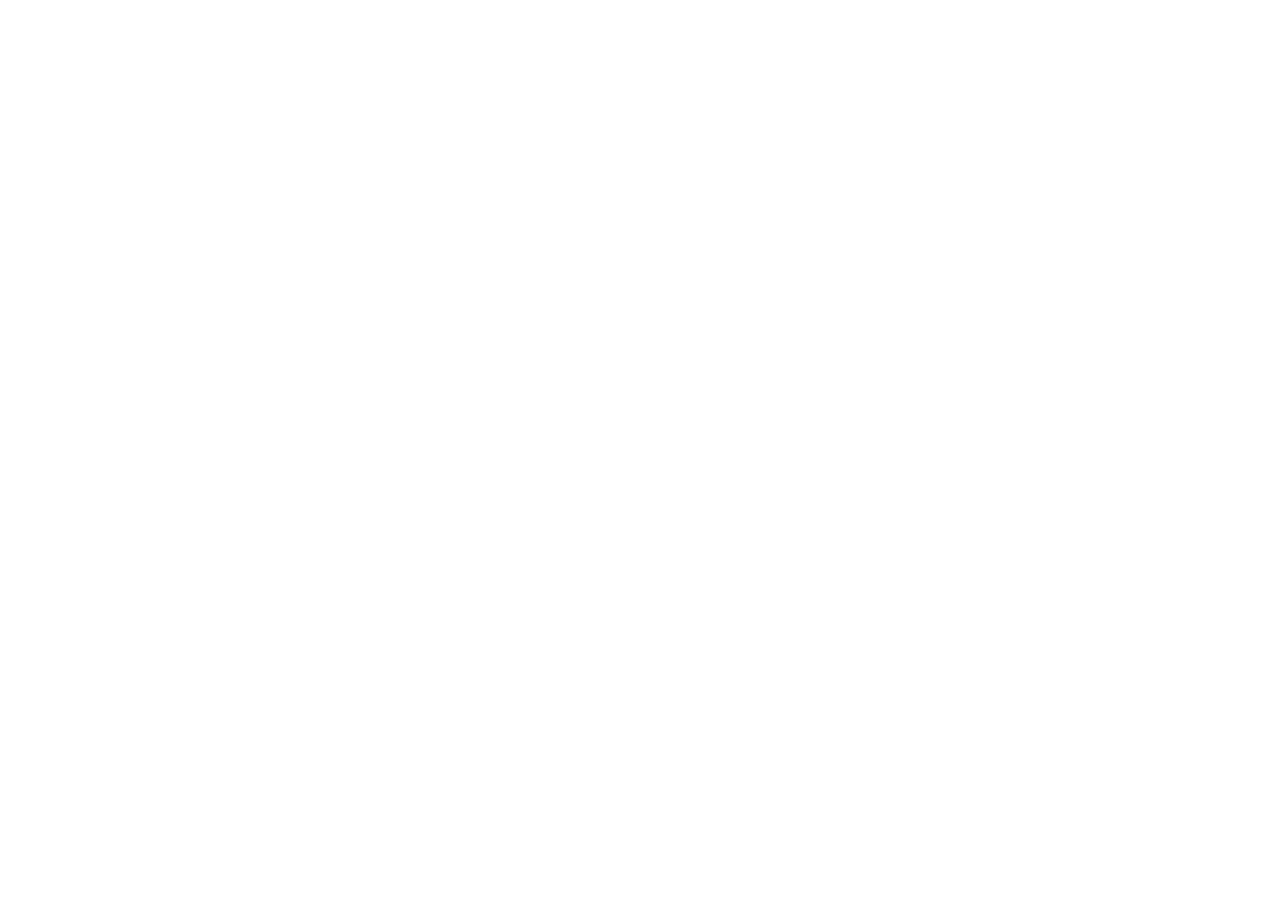
==== app/src/main/assets/extensions/autopilot/src/pages/panel/index.html @ ff3a1002 "update : add allow.md" ====
<!DOCTYPE html>
<html>
    <head>
        <meta charset="UTF-8" />
        <title>Panel</title>
        <script>
            // Shim for chrome APIs to prevent crashes when running as a regular web page
            window.chrome = window.chrome || {};
            window.chrome.runtime = window.chrome.runtime || {
                sendMessage: function(message, callback) {
                    console.log("Mock sendMessage:", message);
                    if (callback) {
                        // Return default responses for common messages
                        if (message.type === 'subscription-check') {
                            callback({ success: true, status: 'active' });
                        } else if (message.type === 'check-can-accept') {
                            callback({ success: true, data: { allowed: true, usage: { date: new Date().toISOString().split('T')[0], count: 0 }, isSubscribed: true } });
                        } else {
                            callback({ success: true });
                        }
                    }
                },
                lastError: null,
                onMessage: {
                    addListener: function() {},
                    removeListener: function() {}
                }
            };
            window.chrome.tabs = window.chrome.tabs || {
                create: function(obj) {
                    console.log("Mock tabs.create:", obj);
                    window.open(obj.url, '_blank');
                },
                query: function(obj, callback) {
                    if (callback) callback([]);
                }
            };
            window.chrome.storage = window.chrome.storage || {
                local: {
                    get: function(keys, callback) {
                        const result = {};
                        if (typeof keys === 'string') result[keys] = localStorage.getItem(keys);
                        else if (Array.isArray(keys)) keys.forEach(k => result[k] = localStorage.getItem(k));
                        if (callback) callback(result);
                    },
                    set: function(items, callback) {
                        for (let k in items) localStorage.setItem(k, items[k]);
                        if (callback) callback();
                    }
                },
                sync: {
                    get: function(keys, callback) {
                        const result = {};
                        if (typeof keys === 'string') result[keys] = localStorage.getItem('sync_' + keys);
                        if (callback) callback(result);
                    },
                    set: function(items, callback) {
                        for (let k in items) localStorage.setItem('sync_' + k, items[k]);
                        if (callback) callback();
                    }
                }
            };
        </script>
      <script type="module" src="../../../assets/index.html.js"></script>
      <link rel="modulepreload" href="../../../assets/subscriptionService.js">
      <link rel="stylesheet" href="../../../assets/index.css">
    </head>

    <body>
        <div id="__root">
            <div style="display: flex; justify-content: center; align-items: center; height: 100vh; font-family: sans-serif; flex-direction: column; color: #333; background: #f5f5f5;">
                <div style="font-size: 24px; font-weight: bold; margin-bottom: 10px;">Loading Autopilot...</div>
                <div style="color: #666;">Connecting to system...</div>
            </div>
        </div>
        <script>
            setTimeout(function() {
                var root = document.getElementById('__root');
                if (root && (root.innerText.indexOf("Loading Autopilot...") !== -1)) {
                    root.innerHTML = '<div style="padding: 20px; color: #721c24; background-color: #f8d7da; border: 1px solid #f5c6cb; border-radius: 5px; font-family: sans-serif; margin: 20px;">' +
                        '<h2 style="margin-top: 0;">Initialization Error</h2>' +
                        '<p>The Autopilot UI failed to start. This usually happens if JavaScript modules are blocked or missing.</p>' +
                        '<p style="font-size: 12px; color: #666;">URL: ' + window.location.href + '</p>' +
                        '<button onclick="window.location.reload()" style="padding: 10px 20px; background: #dc3545; color: white; border: none; border-radius: 4px; cursor: pointer;">Try Reloading</button>' +
                        '</div>';
                }
            }, 6000);
        </script>
    </body>
</html>
---- app/src/main/assets/extensions/autopilot/assets/index.css ----
:root{--toastify-color-light: #fff;--toastify-color-dark: #121212;--toastify-color-info: #3498db;--toastify-color-success: #07bc0c;--toastify-color-warning: #f1c40f;--toastify-color-error: #e74c3c;--toastify-color-transparent: rgba(255, 255, 255, .7);--toastify-icon-color-info: var(--toastify-color-info);--toastify-icon-color-success: var(--toastify-color-success);--toastify-icon-color-warning: var(--toastify-color-warning);--toastify-icon-color-error: var(--toastify-color-error);--toastify-toast-width: 320px;--toastify-toast-offset: 16px;--toastify-toast-top: max(var(--toastify-toast-offset), env(safe-area-inset-top));--toastify-toast-right: max(var(--toastify-toast-offset), env(safe-area-inset-right));--toastify-toast-left: max(var(--toastify-toast-offset), env(safe-area-inset-left));--toastify-toast-bottom: max(var(--toastify-toast-offset), env(safe-area-inset-bottom));--toastify-toast-background: #fff;--toastify-toast-min-height: 64px;--toastify-toast-max-height: 800px;--toastify-toast-bd-radius: 6px;--toastify-font-family: sans-serif;--toastify-z-index: 9999;--toastify-text-color-light: #757575;--toastify-text-color-dark: #fff;--toastify-text-color-info: #fff;--toastify-text-color-success: #fff;--toastify-text-color-warning: #fff;--toastify-text-color-error: #fff;--toastify-spinner-color: #616161;--toastify-spinner-color-empty-area: #e0e0e0;--toastify-color-progress-light: linear-gradient( to right, #4cd964, #5ac8fa, #007aff, #34aadc, #5856d6, #ff2d55 );--toastify-color-progress-dark: #bb86fc;--toastify-color-progress-info: var(--toastify-color-info);--toastify-color-progress-success: var(--toastify-color-success);--toastify-color-progress-warning: var(--toastify-color-warning);--toastify-color-progress-error: var(--toastify-color-error);--toastify-color-progress-bgo: .2}.Toastify__toast-container{z-index:var(--toastify-z-index);-webkit-transform:translate3d(0,0,var(--toastify-z-index));position:fixed;padding:4px;width:var(--toastify-toast-width);box-sizing:border-box;color:#fff}.Toastify__toast-container--top-left{top:var(--toastify-toast-top);left:var(--toastify-toast-left)}.Toastify__toast-container--top-center{top:var(--toastify-toast-top);left:50%;transform:translate(-50%)}.Toastify__toast-container--top-right{top:var(--toastify-toast-top);right:var(--toastify-toast-right)}.Toastify__toast-container--bottom-left{bottom:var(--toastify-toast-bottom);left:var(--toastify-toast-left)}.Toastify__toast-container--bottom-center{bottom:var(--toastify-toast-bottom);left:50%;transform:translate(-50%)}.Toastify__toast-container--bottom-right{bottom:var(--toastify-toast-bottom);right:var(--toastify-toast-right)}@media only screen and (max-width : 480px){.Toastify__toast-container{width:100vw;padding:0;left:env(safe-area-inset-left);margin:0}.Toastify__toast-container--top-left,.Toastify__toast-container--top-center,.Toastify__toast-container--top-right{top:env(safe-area-inset-top);transform:translate(0)}.Toastify__toast-container--bottom-left,.Toastify__toast-container--bottom-center,.Toastify__toast-container--bottom-right{bottom:env(safe-area-inset-bottom);transform:translate(0)}.Toastify__toast-container--rtl{right:env(safe-area-inset-right);left:initial}}.Toastify__toast{--y: 0;position:relative;touch-action:none;min-height:var(--toastify-toast-min-height);box-sizing:border-box;margin-bottom:1rem;padding:8px;border-radius:var(--toastify-toast-bd-radius);box-shadow:0 4px 12px #0000001a;display:flex;justify-content:space-between;max-height:var(--toastify-toast-max-height);font-family:var(--toastify-font-family);cursor:default;direction:ltr;z-index:0;overflow:hidden}.Toastify__toast--stacked{position:absolute;width:100%;transform:translate3d(0,var(--y),0) scale(var(--s));transition:transform .3s}.Toastify__toast--stacked[data-collapsed] .Toastify__toast-body,.Toastify__toast--stacked[data-collapsed] .Toastify__close-button{transition:opacity .1s}.Toastify__toast--stacked[data-collapsed=false]{overflow:visible}.Toastify__toast--stacked[data-collapsed=true]:not(:last-child)>*{opacity:0}.Toastify__toast--stacked:after{content:"";position:absolute;left:0;right:0;height:calc(var(--g) * 1px);bottom:100%}.Toastify__toast--stacked[data-pos=top]{top:0}.Toastify__toast--stacked[data-pos=bot]{bottom:0}.Toastify__toast--stacked[data-pos=bot].Toastify__toast--stacked:before{transform-origin:top}.Toastify__toast--stacked[data-pos=top].Toastify__toast--stacked:before{transform-origin:bottom}.Toastify__toast--stacked:before{content:"";position:absolute;left:0;right:0;bottom:0;height:100%;transform:scaleY(3);z-index:-1}.Toastify__toast--rtl{direction:rtl}.Toastify__toast--close-on-click{cursor:pointer}.Toastify__toast-body{margin:auto 0;flex:1 1 auto;padding:6px;display:flex;align-items:center}.Toastify__toast-body>div:last-child{word-break:break-word;flex:1}.Toastify__toast-icon{margin-inline-end:10px;width:20px;flex-shrink:0;display:flex}.Toastify--animate{animation-fill-mode:both;animation-duration:.5s}.Toastify--animate-icon{animation-fill-mode:both;animation-duration:.3s}@media only screen and (max-width : 480px){.Toastify__toast{margin-bottom:0;border-radius:0}}.Toastify__toast-theme--dark{background:var(--toastify-color-dark);color:var(--toastify-text-color-dark)}.Toastify__toast-theme--light,.Toastify__toast-theme--colored.Toastify__toast--default{background:var(--toastify-color-light);color:var(--toastify-text-color-light)}.Toastify__toast-theme--colored.Toastify__toast--info{color:var(--toastify-text-color-info);background:var(--toastify-color-info)}.Toastify__toast-theme--colored.Toastify__toast--success{color:var(--toastify-text-color-success);background:var(--toastify-color-success)}.Toastify__toast-theme--colored.Toastify__toast--warning{color:var(--toastify-text-color-warning);background:var(--toastify-color-warning)}.Toastify__toast-theme--colored.Toastify__toast--error{color:var(--toastify-text-color-error);background:var(--toastify-color-error)}.Toastify__progress-bar-theme--light{background:var(--toastify-color-progress-light)}.Toastify__progress-bar-theme--dark{background:var(--toastify-color-progress-dark)}.Toastify__progress-bar--info{background:var(--toastify-color-progress-info)}.Toastify__progress-bar--success{background:var(--toastify-color-progress-success)}.Toastify__progress-bar--warning{background:var(--toastify-color-progress-warning)}.Toastify__progress-bar--error{background:var(--toastify-color-progress-error)}.Toastify__progress-bar-theme--colored.Toastify__progress-bar--info,.Toastify__progress-bar-theme--colored.Toastify__progress-bar--success,.Toastify__progress-bar-theme--colored.Toastify__progress-bar--warning,.Toastify__progress-bar-theme--colored.Toastify__progress-bar--error{background:var(--toastify-color-transparent)}.Toastify__close-button{color:#fff;background:transparent;outline:none;border:none;padding:0;cursor:pointer;opacity:.7;transition:.3s ease;align-self:flex-start;z-index:1}.Toastify__close-button--light{color:#000;opacity:.3}.Toastify__close-button>svg{fill:currentColor;height:16px;width:14px}.Toastify__close-button:hover,.Toastify__close-button:focus{opacity:1}@keyframes Toastify__trackProgress{0%{transform:scaleX(1)}to{transform:scaleX(0)}}.Toastify__progress-bar{position:absolute;bottom:0;left:0;width:100%;height:100%;z-index:var(--toastify-z-index);opacity:.7;transform-origin:left;border-bottom-left-radius:var(--toastify-toast-bd-radius)}.Toastify__progress-bar--animated{animation:Toastify__trackProgress linear 1 forwards}.Toastify__progress-bar--controlled{transition:transform .2s}.Toastify__progress-bar--rtl{right:0;left:initial;transform-origin:right;border-bottom-left-radius:initial;border-bottom-right-radius:var(--toastify-toast-bd-radius)}.Toastify__progress-bar--wrp{position:absolute;bottom:0;left:0;width:100%;height:5px;border-bottom-left-radius:var(--toastify-toast-bd-radius)}.Toastify__progress-bar--wrp[data-hidden=true]{opacity:0}.Toastify__progress-bar--bg{opacity:var(--toastify-color-progress-bgo);width:100%;height:100%}.Toastify__spinner{width:20px;height:20px;box-sizing:border-box;border:2px solid;border-radius:100%;border-color:var(--toastify-spinner-color-empty-area);border-right-color:var(--toastify-spinner-color);animation:Toastify__spin .65s linear infinite}@keyframes Toastify__bounceInRight{0%,60%,75%,90%,to{animation-timing-function:cubic-bezier(.215,.61,.355,1)}0%{opacity:0;transform:translate3d(3000px,0,0)}60%{opacity:1;transform:translate3d(-25px,0,0)}75%{transform:translate3d(10px,0,0)}90%{transform:translate3d(-5px,0,0)}to{transform:none}}@keyframes Toastify__bounceOutRight{20%{opacity:1;transform:translate3d(-20px,var(--y),0)}to{opacity:0;transform:translate3d(2000px,var(--y),0)}}@keyframes Toastify__bounceInLeft{0%,60%,75%,90%,to{animation-timing-function:cubic-bezier(.215,.61,.355,1)}0%{opacity:0;transform:translate3d(-3000px,0,0)}60%{opacity:1;transform:translate3d(25px,0,0)}75%{transform:translate3d(-10px,0,0)}90%{transform:translate3d(5px,0,0)}to{transform:none}}@keyframes Toastify__bounceOutLeft{20%{opacity:1;transform:translate3d(20px,var(--y),0)}to{opacity:0;transform:translate3d(-2000px,var(--y),0)}}@keyframes Toastify__bounceInUp{0%,60%,75%,90%,to{animation-timing-function:cubic-bezier(.215,.61,.355,1)}0%{opacity:0;transform:translate3d(0,3000px,0)}60%{opacity:1;transform:translate3d(0,-20px,0)}75%{transform:translate3d(0,10px,0)}90%{transform:translate3d(0,-5px,0)}to{transform:translateZ(0)}}@keyframes Toastify__bounceOutUp{20%{transform:translate3d(0,calc(var(--y) - 10px),0)}40%,45%{opacity:1;transform:translate3d(0,calc(var(--y) + 20px),0)}to{opacity:0;transform:translate3d(0,-2000px,0)}}@keyframes Toastify__bounceInDown{0%,60%,75%,90%,to{animation-timing-function:cubic-bezier(.215,.61,.355,1)}0%{opacity:0;transform:translate3d(0,-3000px,0)}60%{opacity:1;transform:translate3d(0,25px,0)}75%{transform:translate3d(0,-10px,0)}90%{transform:translate3d(0,5px,0)}to{transform:none}}@keyframes Toastify__bounceOutDown{20%{transform:translate3d(0,calc(var(--y) - 10px),0)}40%,45%{opacity:1;transform:translate3d(0,calc(var(--y) + 20px),0)}to{opacity:0;transform:translate3d(0,2000px,0)}}.Toastify__bounce-enter--top-left,.Toastify__bounce-enter--bottom-left{animation-name:Toastify__bounceInLeft}.Toastify__bounce-enter--top-right,.Toastify__bounce-enter--bottom-right{animation-name:Toastify__bounceInRight}.Toastify__bounce-enter--top-center{animation-name:Toastify__bounceInDown}.Toastify__bounce-enter--bottom-center{animation-name:Toastify__bounceInUp}.Toastify__bounce-exit--top-left,.Toastify__bounce-exit--bottom-left{animation-name:Toastify__bounceOutLeft}.Toastify__bounce-exit--top-right,.Toastify__bounce-exit--bottom-right{animation-name:Toastify__bounceOutRight}.Toastify__bounce-exit--top-center{animation-name:Toastify__bounceOutUp}.Toastify__bounce-exit--bottom-center{animation-name:Toastify__bounceOutDown}@keyframes Toastify__zoomIn{0%{opacity:0;transform:scale3d(.3,.3,.3)}50%{opacity:1}}@keyframes Toastify__zoomOut{0%{opacity:1}50%{opacity:0;transform:translate3d(0,var(--y),0) scale3d(.3,.3,.3)}to{opacity:0}}.Toastify__zoom-enter{animation-name:Toastify__zoomIn}.Toastify__zoom-exit{animation-name:Toastify__zoomOut}@keyframes Toastify__flipIn{0%{transform:perspective(400px) rotateX(90deg);animation-timing-function:ease-in;opacity:0}40%{transform:perspective(400px) rotateX(-20deg);animation-timing-function:ease-in}60%{transform:perspective(400px) rotateX(10deg);opacity:1}80%{transform:perspective(400px) rotateX(-5deg)}to{transform:perspective(400px)}}@keyframes Toastify__flipOut{0%{transform:translate3d(0,var(--y),0) perspective(400px)}30%{transform:translate3d(0,var(--y),0) perspective(400px) rotateX(-20deg);opacity:1}to{transform:translate3d(0,var(--y),0) perspective(400px) rotateX(90deg);opacity:0}}.Toastify__flip-enter{animation-name:Toastify__flipIn}.Toastify__flip-exit{animation-name:Toastify__flipOut}@keyframes Toastify__slideInRight{0%{transform:translate3d(110%,0,0);visibility:visible}to{transform:translate3d(0,var(--y),0)}}@keyframes Toastify__slideInLeft{0%{transform:translate3d(-110%,0,0);visibility:visible}to{transform:translate3d(0,var(--y),0)}}@keyframes Toastify__slideInUp{0%{transform:translate3d(0,110%,0);visibility:visible}to{transform:translate3d(0,var(--y),0)}}@keyframes Toastify__slideInDown{0%{transform:translate3d(0,-110%,0);visibility:visible}to{transform:translate3d(0,var(--y),0)}}@keyframes Toastify__slideOutRight{0%{transform:translate3d(0,var(--y),0)}to{visibility:hidden;transform:translate3d(110%,var(--y),0)}}@keyframes Toastify__slideOutLeft{0%{transform:translate3d(0,var(--y),0)}to{visibility:hidden;transform:translate3d(-110%,var(--y),0)}}@keyframes Toastify__slideOutDown{0%{transform:translate3d(0,var(--y),0)}to{visibility:hidden;transform:translate3d(0,500px,0)}}@keyframes Toastify__slideOutUp{0%{transform:translate3d(0,var(--y),0)}to{visibility:hidden;transform:translate3d(0,-500px,0)}}.Toastify__slide-enter--top-left,.Toastify__slide-enter--bottom-left{animation-name:Toastify__slideInLeft}.Toastify__slide-enter--top-right,.Toastify__slide-enter--bottom-right{animation-name:Toastify__slideInRight}.Toastify__slide-enter--top-center{animation-name:Toastify__slideInDown}.Toastify__slide-enter--bottom-center{animation-name:Toastify__slideInUp}.Toastify__slide-exit--top-left,.Toastify__slide-exit--bottom-left{animation-name:Toastify__slideOutLeft;animation-timing-function:ease-in;animation-duration:.3s}.Toastify__slide-exit--top-right,.Toastify__slide-exit--bottom-right{animation-name:Toastify__slideOutRight;animation-timing-function:ease-in;animation-duration:.3s}.Toastify__slide-exit--top-center{animation-name:Toastify__slideOutUp;animation-timing-function:ease-in;animation-duration:.3s}.Toastify__slide-exit--bottom-center{animation-name:Toastify__slideOutDown;animation-timing-function:ease-in;animation-duration:.3s}@keyframes Toastify__spin{0%{transform:rotate(0)}to{transform:rotate(360deg)}}body{width:100%;margin:0}@keyframes border-glow{0%,to{border-color:#3b82f680;box-shadow:0 0 8px #3b82f666,0 0 0 1px #3b82f64d}50%{border-color:#3b82f6;box-shadow:0 0 20px #3b82f6cc,0 0 0 2px #3b82f699}}.stats-card-animated{animation:border-glow 2s ease-in-out infinite;border:2px solid rgba(59,130,246,.5)!important}*,:before,:after{box-sizing:border-box;border-width:0;border-style:solid;border-color:#e5e7eb}:before,:after{--tw-content: ""}html,:host{line-height:1.5;-webkit-text-size-adjust:100%;-moz-tab-size:4;-o-tab-size:4;tab-size:4;font-family:ui-sans-serif,system-ui,sans-serif,"Apple Color Emoji","Segoe UI Emoji",Segoe UI Symbol,"Noto Color Emoji";font-feature-settings:normal;font-variation-settings:normal;-webkit-tap-highlight-color:transparent}body{margin:0;line-height:inherit}hr{height:0;color:inherit;border-top-width:1px}abbr:where([title]){-webkit-text-decoration:underline dotted;text-decoration:underline dotted}h1,h2,h3,h4,h5,h6{font-size:inherit;font-weight:inherit}a{color:inherit;text-decoration:inherit}b,strong{font-weight:bolder}code,kbd,samp,pre{font-family:ui-monospace,SFMono-Regular,Menlo,Monaco,Consolas,Liberation Mono,Courier New,monospace;font-feature-settings:normal;font-variation-settings:normal;font-size:1em}small{font-size:80%}sub,sup{font-size:75%;line-height:0;position:relative;vertical-align:baseline}sub{bottom:-.25em}sup{top:-.5em}table{text-indent:0;border-color:inherit;border-collapse:collapse}button,input,optgroup,select,textarea{font-family:inherit;font-feature-settings:inherit;font-variation-settings:inherit;font-size:100%;font-weight:inherit;line-height:inherit;color:inherit;margin:0;padding:0}button,select{text-transform:none}button,[type=button],[type=reset],[type=submit]{-webkit-appearance:button;background-color:transparent;background-image:none}:-moz-focusring{outline:auto}:-moz-ui-invalid{box-shadow:none}progress{vertical-align:baseline}::-webkit-inner-spin-button,::-webkit-outer-spin-button{height:auto}[type=search]{-webkit-appearance:textfield;outline-offset:-2px}::-webkit-search-decoration{-webkit-appearance:none}::-webkit-file-upload-button{-webkit-appearance:button;font:inherit}summary{display:list-item}blockquote,dl,dd,h1,h2,h3,h4,h5,h6,hr,figure,p,pre{margin:0}fieldset{margin:0;padding:0}legend{padding:0}ol,ul,menu{list-style:none;margin:0;padding:0}dialog{padding:0}textarea{resize:vertical}input::-moz-placeholder,textarea::-moz-placeholder{opacity:1;color:#9ca3af}input::placeholder,textarea::placeholder{opacity:1;color:#9ca3af}button,[role=button]{cursor:pointer}:disabled{cursor:default}img,svg,video,canvas,audio,iframe,embed,object{display:block;vertical-align:middle}img,video{max-width:100%;height:auto}[hidden]{display:none}:root,[data-theme]{color:hsl(var(--heroui-foreground));background-color:hsl(var(--heroui-background))}*,:before,:after{--tw-border-spacing-x: 0;--tw-border-spacing-y: 0;--tw-translate-x: 0;--tw-translate-y: 0;--tw-rotate: 0;--tw-skew-x: 0;--tw-skew-y: 0;--tw-scale-x: 1;--tw-scale-y: 1;--tw-pan-x: ;--tw-pan-y: ;--tw-pinch-zoom: ;--tw-scroll-snap-strictness: proximity;--tw-gradient-from-position: ;--tw-gradient-via-position: ;--tw-gradient-to-position: ;--tw-ordinal: ;--tw-slashed-zero: ;--tw-numeric-figure: ;--tw-numeric-spacing: ;--tw-numeric-fraction: ;--tw-ring-inset: ;--tw-ring-offset-width: 0px;--tw-ring-offset-color: #fff;--tw-ring-color: rgb(59 130 246 / .5);--tw-ring-offset-shadow: 0 0 #0000;--tw-ring-shadow: 0 0 #0000;--tw-shadow: 0 0 #0000;--tw-shadow-colored: 0 0 #0000;--tw-blur: ;--tw-brightness: ;--tw-contrast: ;--tw-grayscale: ;--tw-hue-rotate: ;--tw-invert: ;--tw-saturate: ;--tw-sepia: ;--tw-drop-shadow: ;--tw-backdrop-blur: ;--tw-backdrop-brightness: ;--tw-backdrop-contrast: ;--tw-backdrop-grayscale: ;--tw-backdrop-hue-rotate: ;--tw-backdrop-invert: ;--tw-backdrop-opacity: ;--tw-backdrop-saturate: ;--tw-backdrop-sepia: }::backdrop{--tw-border-spacing-x: 0;--tw-border-spacing-y: 0;--tw-translate-x: 0;--tw-translate-y: 0;--tw-rotate: 0;--tw-skew-x: 0;--tw-skew-y: 0;--tw-scale-x: 1;--tw-scale-y: 1;--tw-pan-x: ;--tw-pan-y: ;--tw-pinch-zoom: ;--tw-scroll-snap-strictness: proximity;--tw-gradient-from-position: ;--tw-gradient-via-position: ;--tw-gradient-to-position: ;--tw-ordinal: ;--tw-slashed-zero: ;--tw-numeric-figure: ;--tw-numeric-spacing: ;--tw-numeric-fraction: ;--tw-ring-inset: ;--tw-ring-offset-width: 0px;--tw-ring-offset-color: #fff;--tw-ring-color: rgb(59 130 246 / .5);--tw-ring-offset-shadow: 0 0 #0000;--tw-ring-shadow: 0 0 #0000;--tw-shadow: 0 0 #0000;--tw-shadow-colored: 0 0 #0000;--tw-blur: ;--tw-brightness: ;--tw-contrast: ;--tw-grayscale: ;--tw-hue-rotate: ;--tw-invert: ;--tw-saturate: ;--tw-sepia: ;--tw-drop-shadow: ;--tw-backdrop-blur: ;--tw-backdrop-brightness: ;--tw-backdrop-contrast: ;--tw-backdrop-grayscale: ;--tw-backdrop-hue-rotate: ;--tw-backdrop-invert: ;--tw-backdrop-opacity: ;--tw-backdrop-saturate: ;--tw-backdrop-sepia: }.container{width:100%}@media (min-width: 640px){.container{max-width:640px}}@media (min-width: 768px){.container{max-width:768px}}@media (min-width: 1024px){.container{max-width:1024px}}@media (min-width: 1280px){.container{max-width:1280px}}@media (min-width: 1536px){.container{max-width:1536px}}.sr-only{position:absolute;width:1px;height:1px;padding:0;margin:-1px;overflow:hidden;clip:rect(0,0,0,0);white-space:nowrap;border-width:0}.pointer-events-none{pointer-events:none}.pointer-events-auto{pointer-events:auto}.visible{visibility:visible}.invisible{visibility:hidden}.static{position:static}.fixed{position:fixed}.absolute{position:absolute}.relative{position:relative}.sticky{position:sticky}.inset-0{top:0;right:0;bottom:0;left:0}.inset-x-0{left:0;right:0}.inset-y-0{top:0;bottom:0}.bottom-0{bottom:0}.bottom-\[10\%\]{bottom:10%}.bottom-\[5\%\]{bottom:5%}.end-1{inset-inline-end:.25rem}.end-1\.5{inset-inline-end:.375rem}.end-3{inset-inline-end:.75rem}.end-auto{inset-inline-end:auto}.left-0{left:0}.left-1\/2{left:50%}.left-\[10\%\]{left:10%}.left-\[5\%\]{left:5%}.right-0{right:0}.right-2{right:.5rem}.right-\[10\%\]{right:10%}.right-\[5\%\]{right:5%}.start-0{inset-inline-start:0px}.start-1{inset-inline-start:.25rem}.start-1\.5{inset-inline-start:.375rem}.start-2{inset-inline-start:.5rem}.start-3{inset-inline-start:.75rem}.start-\[calc\(var\(--cursor-hit-x\)\*-1\)\]{inset-inline-start:calc(var(--cursor-hit-x) * -1)}.start-auto{inset-inline-start:auto}.top-0{top:0}.top-1{top:.25rem}.top-1\/2{top:50%}.top-2{top:.5rem}.top-\[10\%\]{top:10%}.top-\[5\%\]{top:5%}.top-\[calc\(100\%_\+_2px\)\]{top:calc(100% + 2px)}.top-\[var\(--navbar-height\)\]{top:var(--navbar-height)}.-z-30{z-index:-30}.z-0{z-index:0}.z-10{z-index:10}.z-20{z-index:20}.z-30{z-index:30}.z-40{z-index:40}.z-50{z-index:50}.z-\[1\]{z-index:1}.order-1{order:1}.order-2{order:2}.order-3{order:3}.col-span-1{grid-column:span 1 / span 1}.-m-2{margin:-.5rem}.-m-2\.5{margin:-.625rem}.m-0{margin:0}.-mx-1{margin-left:-.25rem;margin-right:-.25rem}.-mx-2{margin-left:-.5rem;margin-right:-.5rem}.mx-0{margin-left:0;margin-right:0}.mx-1{margin-left:.25rem;margin-right:.25rem}.mx-\[calc\(\(theme\(spacing\.5\)-theme\(spacing\.1\)\)\/2\)\]{margin-left:.5rem;margin-right:.5rem}.mx-\[calc\(\(theme\(spacing\.6\)-theme\(spacing\.3\)\)\/2\)\]{margin-left:.375rem;margin-right:.375rem}.mx-\[calc\(\(theme\(spacing\.7\)-theme\(spacing\.5\)\)\/2\)\]{margin-left:.25rem;margin-right:.25rem}.my-0{margin-top:0;margin-bottom:0}.my-1{margin-top:.25rem;margin-bottom:.25rem}.my-16{margin-top:4rem;margin-bottom:4rem}.my-\[calc\(\(theme\(spacing\.5\)-theme\(spacing\.1\)\)\/2\)\]{margin-top:.5rem;margin-bottom:.5rem}.my-\[calc\(\(theme\(spacing\.6\)-theme\(spacing\.3\)\)\/2\)\]{margin-top:.375rem;margin-bottom:.375rem}.my-\[calc\(\(theme\(spacing\.7\)-theme\(spacing\.5\)\)\/2\)\]{margin-top:.25rem;margin-bottom:.25rem}.my-auto{margin-top:auto;margin-bottom:auto}.-mr-2{margin-right:-.5rem}.-ms-2{margin-inline-start:-.5rem}.mb-1{margin-bottom:.25rem}.mb-1\.5{margin-bottom:.375rem}.mb-2{margin-bottom:.5rem}.mb-3{margin-bottom:.75rem}.mb-5{margin-bottom:1.25rem}.mb-px{margin-bottom:1px}.me-2{margin-inline-end:.5rem}.ml-1{margin-left:.25rem}.ms-2{margin-inline-start:.5rem}.mt-0{margin-top:0}.mt-0\.5{margin-top:.125rem}.mt-1{margin-top:.25rem}.mt-2{margin-top:.5rem}.box-border{box-sizing:border-box}.box-content{box-sizing:content-box}.line-clamp-1{overflow:hidden;display:-webkit-box;-webkit-box-orient:vertical;-webkit-line-clamp:1}.block{display:block}.inline-block{display:inline-block}.flex{display:flex}.inline-flex{display:inline-flex}.table{display:table}.grid{display:grid}.inline-grid{display:inline-grid}.hidden{display:none}.\!h-auto{height:auto!important}.h-1{height:.25rem}.h-1\.5{height:.375rem}.h-10{height:2.5rem}.h-12{height:3rem}.h-14{height:3.5rem}.h-16{height:4rem}.h-2{height:.5rem}.h-2\.5{height:.625rem}.h-3{height:.75rem}.h-3\.5{height:.875rem}.h-4{height:1rem}.h-40{height:10rem}.h-5{height:1.25rem}.h-6{height:1.5rem}.h-7{height:1.75rem}.h-8{height:2rem}.h-9{height:2.25rem}.h-\[--visual-viewport-height\]{height:var(--visual-viewport-height)}.h-\[100dvh\]{height:100dvh}.h-\[2px\]{height:2px}.h-\[50\%\]{height:50%}.h-\[calc\(100dvh_-_var\(--navbar-height\)\)\]{height:calc(100dvh - var(--navbar-height))}.h-\[var\(--navbar-height\)\]{height:var(--navbar-height)}.h-\[var\(--picker-height\)\]{height:var(--picker-height)}.h-auto{height:auto}.h-divider{height:var(--heroui-divider-weight)}.h-fit{height:-moz-fit-content;height:fit-content}.h-full{height:100%}.h-px{height:1px}.h-screen{height:100vh}.max-h-\[20rem\]{max-height:20rem}.max-h-\[24rem\]{max-height:24rem}.max-h-\[28rem\]{max-height:28rem}.max-h-\[32rem\]{max-height:32rem}.max-h-\[36rem\]{max-height:36rem}.max-h-\[42rem\]{max-height:42rem}.max-h-\[48rem\]{max-height:48rem}.max-h-\[56rem\]{max-height:56rem}.max-h-\[64rem\]{max-height:64rem}.max-h-\[calc\(100\%_-_8rem\)\]{max-height:calc(100% - 8rem)}.max-h-\[none\]{max-height:none}.max-h-full{max-height:100%}.min-h-10{min-height:2.5rem}.min-h-12{min-height:3rem}.min-h-14{min-height:3.5rem}.min-h-16{min-height:4rem}.min-h-3{min-height:.75rem}.min-h-3\.5{min-height:.875rem}.min-h-4{min-height:1rem}.min-h-5{min-height:1.25rem}.min-h-6{min-height:1.5rem}.min-h-7{min-height:1.75rem}.min-h-8{min-height:2rem}.min-h-\[100dvh\]{min-height:100dvh}.min-h-\[32px\]{min-height:32px}.w-1{width:.25rem}.w-1\.5{width:.375rem}.w-10{width:2.5rem}.w-12{width:3rem}.w-14{width:3.5rem}.w-2{width:.5rem}.w-2\.5{width:.625rem}.w-3{width:.75rem}.w-3\.5{width:.875rem}.w-4{width:1rem}.w-5{width:1.25rem}.w-6{width:1.5rem}.w-7{width:1.75rem}.w-8{width:2rem}.w-9{width:2.25rem}.w-\[80\%\]{width:80%}.w-\[calc\(100\%\+var\(--cursor-hit-x\)\*2\)\]{width:calc(100% + var(--cursor-hit-x) * 2)}.w-\[calc\(100\%_-_16px\)\]{width:calc(100% - 16px)}.w-\[calc\(100\%_-_theme\(spacing\.6\)\)\]{width:calc(100% - 1.5rem)}.w-\[calc\(var\(--visible-months\)_\*_var\(--calendar-width\)\)\]{width:calc(var(--visible-months) * var(--calendar-width))}.w-auto{width:auto}.w-divider{width:var(--heroui-divider-weight)}.w-fit{width:-moz-fit-content;width:fit-content}.w-full{width:100%}.w-max{width:-moz-max-content;width:max-content}.w-px{width:1px}.w-screen{width:100vw}.min-w-0{min-width:0px}.min-w-10{min-width:2.5rem}.min-w-12{min-width:3rem}.min-w-16{min-width:4rem}.min-w-20{min-width:5rem}.min-w-24{min-width:6rem}.min-w-3{min-width:.75rem}.min-w-3\.5{min-width:.875rem}.min-w-4{min-width:1rem}.min-w-40{min-width:10rem}.min-w-5{min-width:1.25rem}.min-w-6{min-width:1.5rem}.min-w-7{min-width:1.75rem}.min-w-8{min-width:2rem}.min-w-9{min-width:2.25rem}.min-w-\[200px\]{min-width:200px}.min-w-full{min-width:100%}.min-w-max{min-width:-moz-max-content;min-width:max-content}.min-w-min{min-width:-moz-min-content;min-width:min-content}.max-w-2xl{max-width:42rem}.max-w-3xl{max-width:48rem}.max-w-4xl{max-width:56rem}.max-w-5xl{max-width:64rem}.max-w-\[1024px\]{max-width:1024px}.max-w-\[1280px\]{max-width:1280px}.max-w-\[1536px\]{max-width:1536px}.max-w-\[270px\]{max-width:270px}.max-w-\[640px\]{max-width:640px}.max-w-\[768px\]{max-width:768px}.max-w-\[none\]{max-width:none}.max-w-fit{max-width:-moz-fit-content;max-width:fit-content}.max-w-full{max-width:100%}.max-w-lg{max-width:32rem}.max-w-md{max-width:28rem}.max-w-sm{max-width:24rem}.max-w-xl{max-width:36rem}.max-w-xs{max-width:20rem}.flex-1{flex:1 1 0%}.flex-auto{flex:1 1 auto}.flex-initial{flex:0 1 auto}.flex-none{flex:none}.flex-shrink-0,.shrink-0{flex-shrink:0}.flex-grow{flex-grow:1}.basis-0{flex-basis:0px}.table-auto{table-layout:auto}.table-fixed{table-layout:fixed}.border-collapse{border-collapse:collapse}.origin-center{transform-origin:center}.origin-left{transform-origin:left}.origin-right{transform-origin:right}.origin-top{transform-origin:top}.origin-top-left{transform-origin:top left}.-translate-x-1\/2{--tw-translate-x: -50%;transform:translate(var(--tw-translate-x),var(--tw-translate-y)) rotate(var(--tw-rotate)) skew(var(--tw-skew-x)) skewY(var(--tw-skew-y)) scaleX(var(--tw-scale-x)) scaleY(var(--tw-scale-y))}.-translate-y-1{--tw-translate-y: -.25rem;transform:translate(var(--tw-translate-x),var(--tw-translate-y)) rotate(var(--tw-rotate)) skew(var(--tw-skew-x)) skewY(var(--tw-skew-y)) scaleX(var(--tw-scale-x)) scaleY(var(--tw-scale-y))}.-translate-y-1\/2{--tw-translate-y: -50%;transform:translate(var(--tw-translate-x),var(--tw-translate-y)) rotate(var(--tw-rotate)) skew(var(--tw-skew-x)) skewY(var(--tw-skew-y)) scaleX(var(--tw-scale-x)) scaleY(var(--tw-scale-y))}.translate-x-1{--tw-translate-x: .25rem;transform:translate(var(--tw-translate-x),var(--tw-translate-y)) rotate(var(--tw-rotate)) skew(var(--tw-skew-x)) skewY(var(--tw-skew-y)) scaleX(var(--tw-scale-x)) scaleY(var(--tw-scale-y))}.translate-x-1\/2{--tw-translate-x: 50%;transform:translate(var(--tw-translate-x),var(--tw-translate-y)) rotate(var(--tw-rotate)) skew(var(--tw-skew-x)) skewY(var(--tw-skew-y)) scaleX(var(--tw-scale-x)) scaleY(var(--tw-scale-y))}.translate-y-1{--tw-translate-y: .25rem;transform:translate(var(--tw-translate-x),var(--tw-translate-y)) rotate(var(--tw-rotate)) skew(var(--tw-skew-x)) skewY(var(--tw-skew-y)) scaleX(var(--tw-scale-x)) scaleY(var(--tw-scale-y))}.translate-y-1\/2{--tw-translate-y: 50%;transform:translate(var(--tw-translate-x),var(--tw-translate-y)) rotate(var(--tw-rotate)) skew(var(--tw-skew-x)) skewY(var(--tw-skew-y)) scaleX(var(--tw-scale-x)) scaleY(var(--tw-scale-y))}.rotate-0{--tw-rotate: 0deg;transform:translate(var(--tw-translate-x),var(--tw-translate-y)) rotate(var(--tw-rotate)) skew(var(--tw-skew-x)) skewY(var(--tw-skew-y)) scaleX(var(--tw-scale-x)) scaleY(var(--tw-scale-y))}.rotate-180{--tw-rotate: 180deg;transform:translate(var(--tw-translate-x),var(--tw-translate-y)) rotate(var(--tw-rotate)) skew(var(--tw-skew-x)) skewY(var(--tw-skew-y)) scaleX(var(--tw-scale-x)) scaleY(var(--tw-scale-y))}.scale-0{--tw-scale-x: 0;--tw-scale-y: 0;transform:translate(var(--tw-translate-x),var(--tw-translate-y)) rotate(var(--tw-rotate)) skew(var(--tw-skew-x)) skewY(var(--tw-skew-y)) scaleX(var(--tw-scale-x)) scaleY(var(--tw-scale-y))}.scale-100{--tw-scale-x: 1;--tw-scale-y: 1;transform:translate(var(--tw-translate-x),var(--tw-translate-y)) rotate(var(--tw-rotate)) skew(var(--tw-skew-x)) skewY(var(--tw-skew-y)) scaleX(var(--tw-scale-x)) scaleY(var(--tw-scale-y))}.scale-105{--tw-scale-x: 1.05;--tw-scale-y: 1.05;transform:translate(var(--tw-translate-x),var(--tw-translate-y)) rotate(var(--tw-rotate)) skew(var(--tw-skew-x)) skewY(var(--tw-skew-y)) scaleX(var(--tw-scale-x)) scaleY(var(--tw-scale-y))}.scale-50{--tw-scale-x: .5;--tw-scale-y: .5;transform:translate(var(--tw-translate-x),var(--tw-translate-y)) rotate(var(--tw-rotate)) skew(var(--tw-skew-x)) skewY(var(--tw-skew-y)) scaleX(var(--tw-scale-x)) scaleY(var(--tw-scale-y))}.scale-90{--tw-scale-x: .9;--tw-scale-y: .9;transform:translate(var(--tw-translate-x),var(--tw-translate-y)) rotate(var(--tw-rotate)) skew(var(--tw-skew-x)) skewY(var(--tw-skew-y)) scaleX(var(--tw-scale-x)) scaleY(var(--tw-scale-y))}.transform{transform:translate(var(--tw-translate-x),var(--tw-translate-y)) rotate(var(--tw-rotate)) skew(var(--tw-skew-x)) skewY(var(--tw-skew-y)) scaleX(var(--tw-scale-x)) scaleY(var(--tw-scale-y))}@keyframes appearance-in{0%{opacity:0;transform:translateZ(0) scale(.95)}60%{opacity:.75;backface-visibility:hidden;webkit-font-smoothing:antialiased;transform:translateZ(0) scale(1.05)}to{opacity:1;transform:translateZ(0) scale(1)}}.animate-\[appearance-in_1s_infinite\]{animation:appearance-in 1s infinite}@keyframes drip-expand{0%{opacity:.2;transform:scale(0)}to{opacity:0;transform:scale(2)}}.animate-drip-expand{animation:drip-expand .42s linear}@keyframes indeterminate-bar{0%{transform:translate(-50%) scaleX(.2)}to{transform:translate(100%) scaleX(1)}}.animate-indeterminate-bar{animation:indeterminate-bar 1.5s cubic-bezier(.65,.815,.735,.395) infinite normal none running}.animate-none{animation:none}.animate-spinner-ease-spin{animation:spinner-spin .8s ease infinite}@keyframes spinner-spin{0%{transform:rotate(0)}to{transform:rotate(360deg)}}.animate-spinner-linear-spin{animation:spinner-spin .8s linear infinite}.cursor-default{cursor:default}.cursor-grab{cursor:grab}.cursor-not-allowed{cursor:not-allowed}.cursor-pointer{cursor:pointer}.cursor-text{cursor:text}.touch-none{touch-action:none}.select-none{-webkit-user-select:none;-moz-user-select:none;user-select:none}.resize-none{resize:none}.snap-y{scroll-snap-type:y var(--tw-scroll-snap-strictness)}.snap-mandatory{--tw-scroll-snap-strictness: mandatory}.snap-center{scroll-snap-align:center}.scroll-py-6{scroll-padding-top:1.5rem;scroll-padding-bottom:1.5rem}.list-none{list-style-type:none}.appearance-none{-webkit-appearance:none;-moz-appearance:none;appearance:none}.grid-cols-2{grid-template-columns:repeat(2,minmax(0,1fr))}.grid-cols-4{grid-template-columns:repeat(4,minmax(0,1fr))}.flex-row{flex-direction:row}.flex-row-reverse{flex-direction:row-reverse}.flex-col{flex-direction:column}.flex-col-reverse{flex-direction:column-reverse}.flex-wrap{flex-wrap:wrap}.flex-nowrap{flex-wrap:nowrap}.place-content-center{place-content:center}.place-items-center{place-items:center}.items-start{align-items:flex-start}.items-end{align-items:flex-end}.items-center{align-items:center}.items-baseline{align-items:baseline}.justify-start{justify-content:flex-start}.justify-end{justify-content:flex-end}.justify-center{justify-content:center}.justify-between{justify-content:space-between}.\!gap-0{gap:0px!important}.gap-0{gap:0px}.gap-0\.5{gap:.125rem}.gap-1{gap:.25rem}.gap-1\.5{gap:.375rem}.gap-2{gap:.5rem}.gap-3{gap:.75rem}.gap-4{gap:1rem}.gap-x-0{-moz-column-gap:0px;column-gap:0px}.gap-x-0\.5{-moz-column-gap:.125rem;column-gap:.125rem}.gap-x-1{-moz-column-gap:.25rem;column-gap:.25rem}.gap-x-2{-moz-column-gap:.5rem;column-gap:.5rem}.gap-x-4{-moz-column-gap:1rem;column-gap:1rem}.gap-x-6{-moz-column-gap:1.5rem;column-gap:1.5rem}.gap-y-1{row-gap:.25rem}.gap-y-1\.5{row-gap:.375rem}.gap-y-2{row-gap:.5rem}.space-x-0>:not([hidden])~:not([hidden]){--tw-space-x-reverse: 0;margin-right:calc(0px * var(--tw-space-x-reverse));margin-left:calc(0px * calc(1 - var(--tw-space-x-reverse)))}.space-x-0\.5>:not([hidden])~:not([hidden]){--tw-space-x-reverse: 0;margin-right:calc(.125rem * var(--tw-space-x-reverse));margin-left:calc(.125rem * calc(1 - var(--tw-space-x-reverse)))}.space-x-1>:not([hidden])~:not([hidden]){--tw-space-x-reverse: 0;margin-right:calc(.25rem * var(--tw-space-x-reverse));margin-left:calc(.25rem * calc(1 - var(--tw-space-x-reverse)))}.space-x-2>:not([hidden])~:not([hidden]){--tw-space-x-reverse: 0;margin-right:calc(.5rem * var(--tw-space-x-reverse));margin-left:calc(.5rem * calc(1 - var(--tw-space-x-reverse)))}.space-y-4>:not([hidden])~:not([hidden]){--tw-space-y-reverse: 0;margin-top:calc(1rem * calc(1 - var(--tw-space-y-reverse)));margin-bottom:calc(1rem * var(--tw-space-y-reverse))}.self-center{align-self:center}.overflow-auto{overflow:auto}.overflow-hidden{overflow:hidden}.overflow-clip{overflow:clip}.overflow-visible{overflow:visible}.overflow-x-auto{overflow-x:auto}.overflow-y-auto{overflow-y:auto}.overflow-y-hidden{overflow-y:hidden}.overflow-x-scroll{overflow-x:scroll}.overflow-y-scroll{overflow-y:scroll}.truncate{overflow:hidden;text-overflow:ellipsis;white-space:nowrap}.text-ellipsis{text-overflow:ellipsis}.whitespace-normal{white-space:normal}.whitespace-nowrap{white-space:nowrap}.break-words{overflow-wrap:break-word}.\!rounded-none{border-radius:0!important}.rounded{border-radius:.25rem}.rounded-\[calc\(theme\(borderRadius\.large\)\/1\.5\)\]{border-radius:calc(var(--heroui-radius-large) / 1.5)}.rounded-\[calc\(theme\(borderRadius\.medium\)\*0\.5\)\]{border-radius:calc(var(--heroui-radius-medium) * .5)}.rounded-\[calc\(theme\(borderRadius\.medium\)\*0\.6\)\]{border-radius:calc(var(--heroui-radius-medium) * .6)}.rounded-\[calc\(theme\(borderRadius\.medium\)\*0\.7\)\]{border-radius:calc(var(--heroui-radius-medium) * .7)}.rounded-\[calc\(theme\(borderRadius\.medium\)\/2\)\]{border-radius:calc(var(--heroui-radius-medium) / 2)}.rounded-\[calc\(theme\(borderRadius\.small\)\/2\)\]{border-radius:calc(var(--heroui-radius-small) / 2)}.rounded-full{border-radius:9999px}.rounded-large{border-radius:var(--heroui-radius-large)}.rounded-lg{border-radius:.5rem}.rounded-md{border-radius:.375rem}.rounded-medium{border-radius:var(--heroui-radius-medium)}.rounded-none{border-radius:0}.rounded-sm{border-radius:.125rem}.rounded-small{border-radius:var(--heroui-radius-small)}.\!rounded-e-none{border-start-end-radius:0px!important;border-end-end-radius:0px!important}.\!rounded-s-none{border-start-start-radius:0px!important;border-end-start-radius:0px!important}.rounded-b-large{border-bottom-right-radius:var(--heroui-radius-large);border-bottom-left-radius:var(--heroui-radius-large)}.rounded-b-medium{border-bottom-right-radius:var(--heroui-radius-medium);border-bottom-left-radius:var(--heroui-radius-medium)}.rounded-b-none{border-bottom-right-radius:0;border-bottom-left-radius:0}.rounded-b-small{border-bottom-right-radius:var(--heroui-radius-small);border-bottom-left-radius:var(--heroui-radius-small)}.rounded-l-none{border-top-left-radius:0;border-bottom-left-radius:0}.rounded-r-none{border-top-right-radius:0;border-bottom-right-radius:0}.rounded-t-large{border-top-left-radius:var(--heroui-radius-large);border-top-right-radius:var(--heroui-radius-large)}.rounded-t-medium{border-top-left-radius:var(--heroui-radius-medium);border-top-right-radius:var(--heroui-radius-medium)}.rounded-t-none{border-top-left-radius:0;border-top-right-radius:0}.rounded-t-small{border-top-left-radius:var(--heroui-radius-small);border-top-right-radius:var(--heroui-radius-small)}.border{border-width:1px}.border-0{border-width:0px}.border-1{border-width:1px}.border-2{border-width:2px}.border-3{border-width:3px}.border-medium{border-width:var(--heroui-border-width-medium)}.border-small{border-width:var(--heroui-border-width-small)}.border-x-\[calc\(theme\(spacing\.5\)\/2\)\]{border-left-width:.625rem;border-right-width:.625rem}.border-x-\[calc\(theme\(spacing\.6\)\/2\)\]{border-left-width:.75rem;border-right-width:.75rem}.border-x-\[calc\(theme\(spacing\.7\)\/2\)\]{border-left-width:.875rem;border-right-width:.875rem}.border-y-\[calc\(theme\(spacing\.5\)\/2\)\]{border-top-width:.625rem;border-bottom-width:.625rem}.border-y-\[calc\(theme\(spacing\.6\)\/2\)\]{border-top-width:.75rem;border-bottom-width:.75rem}.border-y-\[calc\(theme\(spacing\.7\)\/2\)\]{border-top-width:.875rem;border-bottom-width:.875rem}.border-b{border-bottom-width:1px}.border-b-medium{border-bottom-width:var(--heroui-border-width-medium)}.border-t{border-top-width:1px}.border-solid{border-style:solid}.border-dotted{border-style:dotted}.\!border-none{border-style:none!important}.border-none{border-style:none}.\!border-danger{--tw-border-opacity: 1 !important;border-color:hsl(var(--heroui-danger) / var(--heroui-danger-opacity, var(--tw-border-opacity)))!important}.border-amber-200{--tw-border-opacity: 1;border-color:rgb(253 230 138 / var(--tw-border-opacity))}.border-background{--tw-border-opacity: 1;border-color:hsl(var(--heroui-background) / var(--heroui-background-opacity, var(--tw-border-opacity)))}.border-danger{--tw-border-opacity: 1;border-color:hsl(var(--heroui-danger) / var(--heroui-danger-opacity, var(--tw-border-opacity)))}.border-danger-100{--tw-border-opacity: 1;border-color:hsl(var(--heroui-danger-100) / var(--heroui-danger-100-opacity, var(--tw-border-opacity)))}.border-danger-200{--tw-border-opacity: 1;border-color:hsl(var(--heroui-danger-200) / var(--heroui-danger-200-opacity, var(--tw-border-opacity)))}.border-default{--tw-border-opacity: 1;border-color:hsl(var(--heroui-default) / var(--heroui-default-opacity, var(--tw-border-opacity)))}.border-default-200{--tw-border-opacity: 1;border-color:hsl(var(--heroui-default-200) / var(--heroui-default-200-opacity, var(--tw-border-opacity)))}.border-default-300{--tw-border-opacity: 1;border-color:hsl(var(--heroui-default-300) / var(--heroui-default-300-opacity, var(--tw-border-opacity)))}.border-divider{--tw-border-opacity: 1;border-color:hsl(var(--heroui-divider) / var(--heroui-divider-opacity, var(--tw-border-opacity)))}.border-foreground{--tw-border-opacity: 1;border-color:hsl(var(--heroui-foreground) / var(--heroui-foreground-opacity, var(--tw-border-opacity)))}.border-gray-500{--tw-border-opacity: 1;border-color:rgb(107 114 128 / var(--tw-border-opacity))}.border-primary{--tw-border-opacity: 1;border-color:hsl(var(--heroui-primary) / var(--heroui-primary-opacity, var(--tw-border-opacity)))}.border-primary-100{--tw-border-opacity: 1;border-color:hsl(var(--heroui-primary-100) / var(--heroui-primary-100-opacity, var(--tw-border-opacity)))}.border-primary-200{--tw-border-opacity: 1;border-color:hsl(var(--heroui-primary-200) / var(--heroui-primary-200-opacity, var(--tw-border-opacity)))}.border-red-500{--tw-border-opacity: 1;border-color:rgb(239 68 68 / var(--tw-border-opacity))}.border-secondary{--tw-border-opacity: 1;border-color:hsl(var(--heroui-secondary) / var(--heroui-secondary-opacity, var(--tw-border-opacity)))}.border-secondary-100{--tw-border-opacity: 1;border-color:hsl(var(--heroui-secondary-100) / var(--heroui-secondary-100-opacity, var(--tw-border-opacity)))}.border-secondary-200{--tw-border-opacity: 1;border-color:hsl(var(--heroui-secondary-200) / var(--heroui-secondary-200-opacity, var(--tw-border-opacity)))}.border-success{--tw-border-opacity: 1;border-color:hsl(var(--heroui-success) / var(--heroui-success-opacity, var(--tw-border-opacity)))}.border-success-100{--tw-border-opacity: 1;border-color:hsl(var(--heroui-success-100) / var(--heroui-success-100-opacity, var(--tw-border-opacity)))}.border-success-200{--tw-border-opacity: 1;border-color:hsl(var(--heroui-success-200) / var(--heroui-success-200-opacity, var(--tw-border-opacity)))}.border-success-300{--tw-border-opacity: 1;border-color:hsl(var(--heroui-success-300) / var(--heroui-success-300-opacity, var(--tw-border-opacity)))}.border-transparent{border-color:transparent}.border-warning{--tw-border-opacity: 1;border-color:hsl(var(--heroui-warning) / var(--heroui-warning-opacity, var(--tw-border-opacity)))}.border-warning-100{--tw-border-opacity: 1;border-color:hsl(var(--heroui-warning-100) / var(--heroui-warning-100-opacity, var(--tw-border-opacity)))}.border-warning-200{--tw-border-opacity: 1;border-color:hsl(var(--heroui-warning-200) / var(--heroui-warning-200-opacity, var(--tw-border-opacity)))}.border-warning-300{--tw-border-opacity: 1;border-color:hsl(var(--heroui-warning-300) / var(--heroui-warning-300-opacity, var(--tw-border-opacity)))}.border-yellow-200{--tw-border-opacity: 1;border-color:rgb(254 240 138 / var(--tw-border-opacity))}.border-yellow-500{--tw-border-opacity: 1;border-color:rgb(234 179 8 / var(--tw-border-opacity))}.border-x-transparent{border-left-color:transparent;border-right-color:transparent}.border-y-transparent{border-top-color:transparent;border-bottom-color:transparent}.border-b-current{border-bottom-color:currentColor}.border-b-danger{--tw-border-opacity: 1;border-bottom-color:hsl(var(--heroui-danger) / var(--heroui-danger-opacity, var(--tw-border-opacity)))}.border-b-default{--tw-border-opacity: 1;border-bottom-color:hsl(var(--heroui-default) / var(--heroui-default-opacity, var(--tw-border-opacity)))}.border-b-foreground{--tw-border-opacity: 1;border-bottom-color:hsl(var(--heroui-foreground) / var(--heroui-foreground-opacity, var(--tw-border-opacity)))}.border-b-primary{--tw-border-opacity: 1;border-bottom-color:hsl(var(--heroui-primary) / var(--heroui-primary-opacity, var(--tw-border-opacity)))}.border-b-secondary{--tw-border-opacity: 1;border-bottom-color:hsl(var(--heroui-secondary) / var(--heroui-secondary-opacity, var(--tw-border-opacity)))}.border-b-success{--tw-border-opacity: 1;border-bottom-color:hsl(var(--heroui-success) / var(--heroui-success-opacity, var(--tw-border-opacity)))}.border-b-warning{--tw-border-opacity: 1;border-bottom-color:hsl(var(--heroui-warning) / var(--heroui-warning-opacity, var(--tw-border-opacity)))}.border-b-white{--tw-border-opacity: 1;border-bottom-color:rgb(255 255 255 / var(--tw-border-opacity))}.border-l-transparent{border-left-color:transparent}.border-r-transparent{border-right-color:transparent}.border-s-danger{--tw-border-opacity: 1;border-inline-start-color:hsl(var(--heroui-danger) / var(--heroui-danger-opacity, var(--tw-border-opacity)))}.border-s-foreground{--tw-border-opacity: 1;border-inline-start-color:hsl(var(--heroui-foreground) / var(--heroui-foreground-opacity, var(--tw-border-opacity)))}.border-s-primary{--tw-border-opacity: 1;border-inline-start-color:hsl(var(--heroui-primary) / var(--heroui-primary-opacity, var(--tw-border-opacity)))}.border-s-secondary{--tw-border-opacity: 1;border-inline-start-color:hsl(var(--heroui-secondary) / var(--heroui-secondary-opacity, var(--tw-border-opacity)))}.border-s-success{--tw-border-opacity: 1;border-inline-start-color:hsl(var(--heroui-success) / var(--heroui-success-opacity, var(--tw-border-opacity)))}.border-s-warning{--tw-border-opacity: 1;border-inline-start-color:hsl(var(--heroui-warning) / var(--heroui-warning-opacity, var(--tw-border-opacity)))}.border-t-transparent{border-top-color:transparent}.\!bg-danger-50{--tw-bg-opacity: 1 !important;background-color:hsl(var(--heroui-danger-50) / var(--heroui-danger-50-opacity, var(--tw-bg-opacity)))!important}.\!bg-transparent{background-color:transparent!important}.bg-amber-50{--tw-bg-opacity: 1;background-color:rgb(255 251 235 / var(--tw-bg-opacity))}.bg-background{--tw-bg-opacity: 1;background-color:hsl(var(--heroui-background) / var(--heroui-background-opacity, var(--tw-bg-opacity)))}.bg-background\/10{background-color:hsl(var(--heroui-background) / .1)}.bg-background\/70{background-color:hsl(var(--heroui-background) / .7)}.bg-background\/80{background-color:hsl(var(--heroui-background) / .8)}.bg-black{--tw-bg-opacity: 1;background-color:rgb(0 0 0 / var(--tw-bg-opacity))}.bg-content1{--tw-bg-opacity: 1;background-color:hsl(var(--heroui-content1) / var(--heroui-content1-opacity, var(--tw-bg-opacity)))}.bg-content3{--tw-bg-opacity: 1;background-color:hsl(var(--heroui-content3) / var(--heroui-content3-opacity, var(--tw-bg-opacity)))}.bg-current{background-color:currentColor}.bg-danger{--tw-bg-opacity: 1;background-color:hsl(var(--heroui-danger) / var(--heroui-danger-opacity, var(--tw-bg-opacity)))}.bg-danger-100{--tw-bg-opacity: 1;background-color:hsl(var(--heroui-danger-100) / var(--heroui-danger-100-opacity, var(--tw-bg-opacity)))}.bg-danger-50{--tw-bg-opacity: 1;background-color:hsl(var(--heroui-danger-50) / var(--heroui-danger-50-opacity, var(--tw-bg-opacity)))}.bg-danger\/20{background-color:hsl(var(--heroui-danger) / .2)}.bg-default{--tw-bg-opacity: 1;background-color:hsl(var(--heroui-default) / var(--heroui-default-opacity, var(--tw-bg-opacity)))}.bg-default-100{--tw-bg-opacity: 1;background-color:hsl(var(--heroui-default-100) / var(--heroui-default-100-opacity, var(--tw-bg-opacity)))}.bg-default-200{--tw-bg-opacity: 1;background-color:hsl(var(--heroui-default-200) / var(--heroui-default-200-opacity, var(--tw-bg-opacity)))}.bg-default-300\/50{background-color:hsl(var(--heroui-default-300) / .5)}.bg-default-400{--tw-bg-opacity: 1;background-color:hsl(var(--heroui-default-400) / var(--heroui-default-400-opacity, var(--tw-bg-opacity)))}.bg-default-50{--tw-bg-opacity: 1;background-color:hsl(var(--heroui-default-50) / var(--heroui-default-50-opacity, var(--tw-bg-opacity)))}.bg-default-500{--tw-bg-opacity: 1;background-color:hsl(var(--heroui-default-500) / var(--heroui-default-500-opacity, var(--tw-bg-opacity)))}.bg-default-800{--tw-bg-opacity: 1;background-color:hsl(var(--heroui-default-800) / var(--heroui-default-800-opacity, var(--tw-bg-opacity)))}.bg-default\/40{background-color:hsl(var(--heroui-default) / .4)}.bg-divider{--tw-bg-opacity: 1;background-color:hsl(var(--heroui-divider) / var(--heroui-divider-opacity, var(--tw-bg-opacity)))}.bg-foreground{--tw-bg-opacity: 1;background-color:hsl(var(--heroui-foreground) / var(--heroui-foreground-opacity, var(--tw-bg-opacity)))}.bg-foreground\/10{background-color:hsl(var(--heroui-foreground) / .1)}.bg-overlay\/30{background-color:hsl(var(--heroui-overlay) / .3)}.bg-overlay\/50{background-color:hsl(var(--heroui-overlay) / .5)}.bg-primary{--tw-bg-opacity: 1;background-color:hsl(var(--heroui-primary) / var(--heroui-primary-opacity, var(--tw-bg-opacity)))}.bg-primary-100{--tw-bg-opacity: 1;background-color:hsl(var(--heroui-primary-100) / var(--heroui-primary-100-opacity, var(--tw-bg-opacity)))}.bg-primary-50{--tw-bg-opacity: 1;background-color:hsl(var(--heroui-primary-50) / var(--heroui-primary-50-opacity, var(--tw-bg-opacity)))}.bg-primary\/20{background-color:hsl(var(--heroui-primary) / .2)}.bg-secondary{--tw-bg-opacity: 1;background-color:hsl(var(--heroui-secondary) / var(--heroui-secondary-opacity, var(--tw-bg-opacity)))}.bg-secondary-100{--tw-bg-opacity: 1;background-color:hsl(var(--heroui-secondary-100) / var(--heroui-secondary-100-opacity, var(--tw-bg-opacity)))}.bg-secondary-50{--tw-bg-opacity: 1;background-color:hsl(var(--heroui-secondary-50) / var(--heroui-secondary-50-opacity, var(--tw-bg-opacity)))}.bg-secondary\/20{background-color:hsl(var(--heroui-secondary) / .2)}.bg-success{--tw-bg-opacity: 1;background-color:hsl(var(--heroui-success) / var(--heroui-success-opacity, var(--tw-bg-opacity)))}.bg-success-100{--tw-bg-opacity: 1;background-color:hsl(var(--heroui-success-100) / var(--heroui-success-100-opacity, var(--tw-bg-opacity)))}.bg-success-50{--tw-bg-opacity: 1;background-color:hsl(var(--heroui-success-50) / var(--heroui-success-50-opacity, var(--tw-bg-opacity)))}.bg-success\/20{background-color:hsl(var(--heroui-success) / .2)}.bg-transparent{background-color:transparent}.bg-warning{--tw-bg-opacity: 1;background-color:hsl(var(--heroui-warning) / var(--heroui-warning-opacity, var(--tw-bg-opacity)))}.bg-warning-100{--tw-bg-opacity: 1;background-color:hsl(var(--heroui-warning-100) / var(--heroui-warning-100-opacity, var(--tw-bg-opacity)))}.bg-warning-50{--tw-bg-opacity: 1;background-color:hsl(var(--heroui-warning-50) / var(--heroui-warning-50-opacity, var(--tw-bg-opacity)))}.bg-warning-50\/95{background-color:hsl(var(--heroui-warning-50) / .95)}.bg-warning\/20{background-color:hsl(var(--heroui-warning) / .2)}.bg-white{--tw-bg-opacity: 1;background-color:rgb(255 255 255 / var(--tw-bg-opacity))}.bg-yellow-50{--tw-bg-opacity: 1;background-color:rgb(254 252 232 / var(--tw-bg-opacity))}.bg-stripe-gradient-danger{background-image:linear-gradient(45deg,hsl(var(--heroui-danger-200)) 25%,hsl(var(--heroui-danger)) 25%,hsl(var(--heroui-danger)) 50%,hsl(var(--heroui-danger-200)) 50%,hsl(var(--heroui-danger-200)) 75%,hsl(var(--heroui-danger)) 75%,hsl(var(--heroui-danger)))}.bg-stripe-gradient-default{background-image:linear-gradient(45deg,hsl(var(--heroui-default-200)) 25%,hsl(var(--heroui-default-400)) 25%,hsl(var(--heroui-default-400)) 50%,hsl(var(--heroui-default-200)) 50%,hsl(var(--heroui-default-200)) 75%,hsl(var(--heroui-default-400)) 75%,hsl(var(--heroui-default-400)))}.bg-stripe-gradient-primary{background-image:linear-gradient(45deg,hsl(var(--heroui-primary-200)) 25%,hsl(var(--heroui-primary)) 25%,hsl(var(--heroui-primary)) 50%,hsl(var(--heroui-primary-200)) 50%,hsl(var(--heroui-primary-200)) 75%,hsl(var(--heroui-primary)) 75%,hsl(var(--heroui-primary)))}.bg-stripe-gradient-secondary{background-image:linear-gradient(45deg,hsl(var(--heroui-secondary-200)) 25%,hsl(var(--heroui-secondary)) 25%,hsl(var(--heroui-secondary)) 50%,hsl(var(--heroui-secondary-200)) 50%,hsl(var(--heroui-secondary-200)) 75%,hsl(var(--heroui-secondary)) 75%,hsl(var(--heroui-secondary)))}.bg-stripe-gradient-success{background-image:linear-gradient(45deg,hsl(var(--heroui-success-200)) 25%,hsl(var(--heroui-success)) 25%,hsl(var(--heroui-success)) 50%,hsl(var(--heroui-success-200)) 50%,hsl(var(--heroui-success-200)) 75%,hsl(var(--heroui-success)) 75%,hsl(var(--heroui-success)))}.bg-stripe-gradient-warning{background-image:linear-gradient(45deg,hsl(var(--heroui-warning-200)) 25%,hsl(var(--heroui-warning)) 25%,hsl(var(--heroui-warning)) 50%,hsl(var(--heroui-warning-200)) 50%,hsl(var(--heroui-warning-200)) 75%,hsl(var(--heroui-warning)) 75%,hsl(var(--heroui-warning)))}.bg-stripe-size{background-size:1.25rem 1.25rem}.bg-clip-text{-webkit-background-clip:text;background-clip:text}.fill-black{fill:#000}.fill-current{fill:currentColor}.fill-white{fill:#fff}.stroke-current{stroke:currentColor}.stroke-default-300\/50{stroke:hsl(var(--heroui-default-300) / .5)}.object-cover{-o-object-fit:cover;object-fit:cover}.p-0{padding:0}.p-1{padding:.25rem}.p-2{padding:.5rem}.p-2\.5{padding:.625rem}.p-3{padding:.75rem}.p-4{padding:1rem}.\!px-1{padding-left:.25rem!important;padding-right:.25rem!important}.px-0{padding-left:0;padding-right:0}.px-0\.5{padding-left:.125rem;padding-right:.125rem}.px-1{padding-left:.25rem;padding-right:.25rem}.px-1\.5{padding-left:.375rem;padding-right:.375rem}.px-2{padding-left:.5rem;padding-right:.5rem}.px-2\.5{padding-left:.625rem;padding-right:.625rem}.px-3{padding-left:.75rem;padding-right:.75rem}.px-4{padding-left:1rem;padding-right:1rem}.px-5{padding-left:1.25rem;padding-right:1.25rem}.px-6{padding-left:1.5rem;padding-right:1.5rem}.px-px{padding-left:1px;padding-right:1px}.py-0{padding-top:0;padding-bottom:0}.py-0\.5{padding-top:.125rem;padding-bottom:.125rem}.py-1{padding-top:.25rem;padding-bottom:.25rem}.py-1\.5{padding-top:.375rem;padding-bottom:.375rem}.py-2{padding-top:.5rem;padding-bottom:.5rem}.py-2\.5{padding-top:.625rem;padding-bottom:.625rem}.py-3{padding-top:.75rem;padding-bottom:.75rem}.py-4{padding-top:1rem;padding-bottom:1rem}.py-8{padding-top:2rem;padding-bottom:2rem}.\!pb-0{padding-bottom:0!important}.pb-0{padding-bottom:0}.pb-0\.5{padding-bottom:.125rem}.pb-1{padding-bottom:.25rem}.pb-1\.5{padding-bottom:.375rem}.pb-2{padding-bottom:.5rem}.pb-3{padding-bottom:.75rem}.pb-4{padding-bottom:1rem}.pe-2{padding-inline-end:.5rem}.pe-6{padding-inline-end:1.5rem}.pl-0{padding-left:0}.pl-0\.5{padding-left:.125rem}.pl-1{padding-left:.25rem}.pl-\[1px\]{padding-left:1px}.pr-0{padding-right:0}.pr-0\.5{padding-right:.125rem}.pr-1{padding-right:.25rem}.ps-2{padding-inline-start:.5rem}.pt-0{padding-top:0}.pt-2{padding-top:.5rem}.pt-4{padding-top:1rem}.pt-px{padding-top:1px}.text-left{text-align:left}.text-center{text-align:center}.text-start{text-align:start}.text-end{text-align:end}.align-middle{vertical-align:middle}.font-mono{font-family:ui-monospace,SFMono-Regular,Menlo,Monaco,Consolas,Liberation Mono,Courier New,monospace}.font-sans{font-family:ui-sans-serif,system-ui,sans-serif,"Apple Color Emoji","Segoe UI Emoji",Segoe UI Symbol,"Noto Color Emoji"}.text-2xl{font-size:1.5rem;line-height:2rem}.text-\[0\.55rem\]{font-size:.55rem}.text-\[0\.5rem\]{font-size:.5rem}.text-\[0\.6rem\]{font-size:.6rem}.text-\[100\%\]{font-size:100%}.text-\[11px\]{font-size:11px}.text-large{font-size:var(--heroui-font-size-large);line-height:var(--heroui-line-height-large)}.text-lg{font-size:1.125rem;line-height:1.75rem}.text-medium{font-size:var(--heroui-font-size-medium);line-height:var(--heroui-line-height-medium)}.text-sm{font-size:.875rem;line-height:1.25rem}.text-small{font-size:var(--heroui-font-size-small);line-height:var(--heroui-line-height-small)}.text-tiny{font-size:var(--heroui-font-size-tiny);line-height:var(--heroui-line-height-tiny)}.text-xl{font-size:1.25rem;line-height:1.75rem}.text-xs{font-size:.75rem;line-height:1rem}.font-bold{font-weight:700}.font-extralight{font-weight:200}.font-medium{font-weight:500}.font-normal{font-weight:400}.font-semibold{font-weight:600}.uppercase{text-transform:uppercase}.capitalize{text-transform:capitalize}.tabular-nums{--tw-numeric-spacing: tabular-nums;font-variant-numeric:var(--tw-ordinal) var(--tw-slashed-zero) var(--tw-numeric-figure) var(--tw-numeric-spacing) var(--tw-numeric-fraction)}.leading-5{line-height:1.25rem}.leading-\[1\.15\]{line-height:1.15}.leading-\[32px\]{line-height:32px}.tracking-wide{letter-spacing:.025em}.\!text-danger{--tw-text-opacity: 1 !important;color:hsl(var(--heroui-danger) / var(--heroui-danger-opacity, var(--tw-text-opacity)))!important}.\!text-default-500{--tw-text-opacity: 1 !important;color:hsl(var(--heroui-default-500) / var(--heroui-default-500-opacity, var(--tw-text-opacity)))!important}.text-amber-700{--tw-text-opacity: 1;color:rgb(180 83 9 / var(--tw-text-opacity))}.text-amber-800{--tw-text-opacity: 1;color:rgb(146 64 14 / var(--tw-text-opacity))}.text-background{--tw-text-opacity: 1;color:hsl(var(--heroui-background) / var(--heroui-background-opacity, var(--tw-text-opacity)))}.text-black{--tw-text-opacity: 1;color:rgb(0 0 0 / var(--tw-text-opacity))}.text-current{color:currentColor}.text-danger{--tw-text-opacity: 1;color:hsl(var(--heroui-danger) / var(--heroui-danger-opacity, var(--tw-text-opacity)))}.text-danger-300{--tw-text-opacity: 1;color:hsl(var(--heroui-danger-300) / var(--heroui-danger-300-opacity, var(--tw-text-opacity)))}.text-danger-500{--tw-text-opacity: 1;color:hsl(var(--heroui-danger-500) / var(--heroui-danger-500-opacity, var(--tw-text-opacity)))}.text-danger-600{--tw-text-opacity: 1;color:hsl(var(--heroui-danger-600) / var(--heroui-danger-600-opacity, var(--tw-text-opacity)))}.text-danger-foreground{--tw-text-opacity: 1;color:hsl(var(--heroui-danger-foreground) / var(--heroui-danger-foreground-opacity, var(--tw-text-opacity)))}.text-danger\/80{color:hsl(var(--heroui-danger) / .8)}.text-default-400{--tw-text-opacity: 1;color:hsl(var(--heroui-default-400) / var(--heroui-default-400-opacity, var(--tw-text-opacity)))}.text-default-500{--tw-text-opacity: 1;color:hsl(var(--heroui-default-500) / var(--heroui-default-500-opacity, var(--tw-text-opacity)))}.text-default-600{--tw-text-opacity: 1;color:hsl(var(--heroui-default-600) / var(--heroui-default-600-opacity, var(--tw-text-opacity)))}.text-default-700{--tw-text-opacity: 1;color:hsl(var(--heroui-default-700) / var(--heroui-default-700-opacity, var(--tw-text-opacity)))}.text-default-foreground{--tw-text-opacity: 1;color:hsl(var(--heroui-default-foreground) / var(--heroui-default-foreground-opacity, var(--tw-text-opacity)))}.text-foreground{--tw-text-opacity: 1;color:hsl(var(--heroui-foreground) / var(--heroui-foreground-opacity, var(--tw-text-opacity)))}.text-foreground-400{--tw-text-opacity: 1;color:hsl(var(--heroui-foreground-400) / var(--heroui-foreground-400-opacity, var(--tw-text-opacity)))}.text-foreground-500{--tw-text-opacity: 1;color:hsl(var(--heroui-foreground-500) / var(--heroui-foreground-500-opacity, var(--tw-text-opacity)))}.text-foreground-600{--tw-text-opacity: 1;color:hsl(var(--heroui-foreground-600) / var(--heroui-foreground-600-opacity, var(--tw-text-opacity)))}.text-foreground\/50{color:hsl(var(--heroui-foreground) / .5)}.text-gray-400{--tw-text-opacity: 1;color:rgb(156 163 175 / var(--tw-text-opacity))}.text-inherit{color:inherit}.text-primary{--tw-text-opacity: 1;color:hsl(var(--heroui-primary) / var(--heroui-primary-opacity, var(--tw-text-opacity)))}.text-primary-300{--tw-text-opacity: 1;color:hsl(var(--heroui-primary-300) / var(--heroui-primary-300-opacity, var(--tw-text-opacity)))}.text-primary-500{--tw-text-opacity: 1;color:hsl(var(--heroui-primary-500) / var(--heroui-primary-500-opacity, var(--tw-text-opacity)))}.text-primary-600{--tw-text-opacity: 1;color:hsl(var(--heroui-primary-600) / var(--heroui-primary-600-opacity, var(--tw-text-opacity)))}.text-primary-foreground{--tw-text-opacity: 1;color:hsl(var(--heroui-primary-foreground) / var(--heroui-primary-foreground-opacity, var(--tw-text-opacity)))}.text-primary\/80{color:hsl(var(--heroui-primary) / .8)}.text-red-500{--tw-text-opacity: 1;color:rgb(239 68 68 / var(--tw-text-opacity))}.text-secondary{--tw-text-opacity: 1;color:hsl(var(--heroui-secondary) / var(--heroui-secondary-opacity, var(--tw-text-opacity)))}.text-secondary-300{--tw-text-opacity: 1;color:hsl(var(--heroui-secondary-300) / var(--heroui-secondary-300-opacity, var(--tw-text-opacity)))}.text-secondary-500{--tw-text-opacity: 1;color:hsl(var(--heroui-secondary-500) / var(--heroui-secondary-500-opacity, var(--tw-text-opacity)))}.text-secondary-600{--tw-text-opacity: 1;color:hsl(var(--heroui-secondary-600) / var(--heroui-secondary-600-opacity, var(--tw-text-opacity)))}.text-secondary-foreground{--tw-text-opacity: 1;color:hsl(var(--heroui-secondary-foreground) / var(--heroui-secondary-foreground-opacity, var(--tw-text-opacity)))}.text-secondary\/80{color:hsl(var(--heroui-secondary) / .8)}.text-success{--tw-text-opacity: 1;color:hsl(var(--heroui-success) / var(--heroui-success-opacity, var(--tw-text-opacity)))}.text-success-400{--tw-text-opacity: 1;color:hsl(var(--heroui-success-400) / var(--heroui-success-400-opacity, var(--tw-text-opacity)))}.text-success-500{--tw-text-opacity: 1;color:hsl(var(--heroui-success-500) / var(--heroui-success-500-opacity, var(--tw-text-opacity)))}.text-success-600{--tw-text-opacity: 1;color:hsl(var(--heroui-success-600) / var(--heroui-success-600-opacity, var(--tw-text-opacity)))}.text-success-700{--tw-text-opacity: 1;color:hsl(var(--heroui-success-700) / var(--heroui-success-700-opacity, var(--tw-text-opacity)))}.text-success-foreground{--tw-text-opacity: 1;color:hsl(var(--heroui-success-foreground) / var(--heroui-success-foreground-opacity, var(--tw-text-opacity)))}.text-success\/80{color:hsl(var(--heroui-success) / .8)}.text-transparent{color:transparent}.text-warning{--tw-text-opacity: 1;color:hsl(var(--heroui-warning) / var(--heroui-warning-opacity, var(--tw-text-opacity)))}.text-warning-400{--tw-text-opacity: 1;color:hsl(var(--heroui-warning-400) / var(--heroui-warning-400-opacity, var(--tw-text-opacity)))}.text-warning-500{--tw-text-opacity: 1;color:hsl(var(--heroui-warning-500) / var(--heroui-warning-500-opacity, var(--tw-text-opacity)))}.text-warning-600{--tw-text-opacity: 1;color:hsl(var(--heroui-warning-600) / var(--heroui-warning-600-opacity, var(--tw-text-opacity)))}.text-warning-700{--tw-text-opacity: 1;color:hsl(var(--heroui-warning-700) / var(--heroui-warning-700-opacity, var(--tw-text-opacity)))}.text-warning-foreground{--tw-text-opacity: 1;color:hsl(var(--heroui-warning-foreground) / var(--heroui-warning-foreground-opacity, var(--tw-text-opacity)))}.text-warning\/80{color:hsl(var(--heroui-warning) / .8)}.text-white{--tw-text-opacity: 1;color:rgb(255 255 255 / var(--tw-text-opacity))}.text-yellow-500{--tw-text-opacity: 1;color:rgb(234 179 8 / var(--tw-text-opacity))}.text-yellow-700{--tw-text-opacity: 1;color:rgb(161 98 7 / var(--tw-text-opacity))}.text-yellow-800{--tw-text-opacity: 1;color:rgb(133 77 14 / var(--tw-text-opacity))}.underline{text-decoration-line:underline}.no-underline{text-decoration-line:none}.underline-offset-4{text-underline-offset:4px}.antialiased{-webkit-font-smoothing:antialiased;-moz-osx-font-smoothing:grayscale}.subpixel-antialiased{-webkit-font-smoothing:auto;-moz-osx-font-smoothing:auto}.opacity-0{opacity:0}.opacity-100{opacity:1}.opacity-30{opacity:.3}.opacity-50{opacity:.5}.opacity-70{opacity:.7}.opacity-75{opacity:.75}.opacity-\[0\.0001\]{opacity:.0001}.opacity-\[value\]{opacity:value}.opacity-disabled{opacity:var(--heroui-disabled-opacity)}.\!shadow-none{--tw-shadow: 0 0 #0000 !important;--tw-shadow-colored: 0 0 #0000 !important;box-shadow:var(--tw-ring-offset-shadow, 0 0 #0000),var(--tw-ring-shadow, 0 0 #0000),var(--tw-shadow)!important}.shadow{--tw-shadow: 0 1px 3px 0 rgb(0 0 0 / .1), 0 1px 2px -1px rgb(0 0 0 / .1);--tw-shadow-colored: 0 1px 3px 0 var(--tw-shadow-color), 0 1px 2px -1px var(--tw-shadow-color);box-shadow:var(--tw-ring-offset-shadow, 0 0 #0000),var(--tw-ring-shadow, 0 0 #0000),var(--tw-shadow)}.shadow-\[0_1px_0px_0_rgba\(0\,0\,0\,0\.05\)\]{--tw-shadow: 0 1px 0px 0 rgba(0,0,0,.05);--tw-shadow-colored: 0 1px 0px 0 var(--tw-shadow-color);box-shadow:var(--tw-ring-offset-shadow, 0 0 #0000),var(--tw-ring-shadow, 0 0 #0000),var(--tw-shadow)}.shadow-\[0px_20px_20px_0px_rgb\(0_0_0\/0\.05\)\]{--tw-shadow: 0px 20px 20px 0px rgb(0 0 0/.05);--tw-shadow-colored: 0px 20px 20px 0px var(--tw-shadow-color);box-shadow:var(--tw-ring-offset-shadow, 0 0 #0000),var(--tw-ring-shadow, 0 0 #0000),var(--tw-shadow)}.shadow-large{--tw-shadow: var(--heroui-box-shadow-large);--tw-shadow-colored: var(--heroui-box-shadow-large);box-shadow:var(--tw-ring-offset-shadow, 0 0 #0000),var(--tw-ring-shadow, 0 0 #0000),var(--tw-shadow)}.shadow-lg{--tw-shadow: 0 10px 15px -3px rgb(0 0 0 / .1), 0 4px 6px -4px rgb(0 0 0 / .1);--tw-shadow-colored: 0 10px 15px -3px var(--tw-shadow-color), 0 4px 6px -4px var(--tw-shadow-color);box-shadow:var(--tw-ring-offset-shadow, 0 0 #0000),var(--tw-ring-shadow, 0 0 #0000),var(--tw-shadow)}.shadow-md{--tw-shadow: 0 4px 6px -1px rgb(0 0 0 / .1), 0 2px 4px -2px rgb(0 0 0 / .1);--tw-shadow-colored: 0 4px 6px -1px var(--tw-shadow-color), 0 2px 4px -2px var(--tw-shadow-color);box-shadow:var(--tw-ring-offset-shadow, 0 0 #0000),var(--tw-ring-shadow, 0 0 #0000),var(--tw-shadow)}.shadow-medium{--tw-shadow: var(--heroui-box-shadow-medium);--tw-shadow-colored: var(--heroui-box-shadow-medium);box-shadow:var(--tw-ring-offset-shadow, 0 0 #0000),var(--tw-ring-shadow, 0 0 #0000),var(--tw-shadow)}.shadow-none{--tw-shadow: 0 0 #0000;--tw-shadow-colored: 0 0 #0000;box-shadow:var(--tw-ring-offset-shadow, 0 0 #0000),var(--tw-ring-shadow, 0 0 #0000),var(--tw-shadow)}.shadow-sm{--tw-shadow: 0 1px 2px 0 rgb(0 0 0 / .05);--tw-shadow-colored: 0 1px 2px 0 var(--tw-shadow-color);box-shadow:var(--tw-ring-offset-shadow, 0 0 #0000),var(--tw-ring-shadow, 0 0 #0000),var(--tw-shadow)}.shadow-small{--tw-shadow: var(--heroui-box-shadow-small);--tw-shadow-colored: var(--heroui-box-shadow-small);box-shadow:var(--tw-ring-offset-shadow, 0 0 #0000),var(--tw-ring-shadow, 0 0 #0000),var(--tw-shadow)}.shadow-black\/5{--tw-shadow-color: rgb(0 0 0 / .05);--tw-shadow: var(--tw-shadow-colored)}.shadow-danger\/40{--tw-shadow-color: hsl(var(--heroui-danger) / .4);--tw-shadow: var(--tw-shadow-colored)}.shadow-default\/50{--tw-shadow-color: hsl(var(--heroui-default) / .5);--tw-shadow: var(--tw-shadow-colored)}.shadow-foreground\/40{--tw-shadow-color: hsl(var(--heroui-foreground) / .4);--tw-shadow: var(--tw-shadow-colored)}.shadow-primary\/40{--tw-shadow-color: hsl(var(--heroui-primary) / .4);--tw-shadow: var(--tw-shadow-colored)}.shadow-secondary\/40{--tw-shadow-color: hsl(var(--heroui-secondary) / .4);--tw-shadow: var(--tw-shadow-colored)}.shadow-success\/40{--tw-shadow-color: hsl(var(--heroui-success) / .4);--tw-shadow: var(--tw-shadow-colored)}.shadow-warning\/40{--tw-shadow-color: hsl(var(--heroui-warning) / .4);--tw-shadow: var(--tw-shadow-colored)}.\!outline-none{outline:2px solid transparent!important;outline-offset:2px!important}.outline-none{outline:2px solid transparent;outline-offset:2px}.ring-1{--tw-ring-offset-shadow: var(--tw-ring-inset) 0 0 0 var(--tw-ring-offset-width) var(--tw-ring-offset-color);--tw-ring-shadow: var(--tw-ring-inset) 0 0 0 calc(1px + var(--tw-ring-offset-width)) var(--tw-ring-color);box-shadow:var(--tw-ring-offset-shadow),var(--tw-ring-shadow),var(--tw-shadow, 0 0 #0000)}.ring-2{--tw-ring-offset-shadow: var(--tw-ring-inset) 0 0 0 var(--tw-ring-offset-width) var(--tw-ring-offset-color);--tw-ring-shadow: var(--tw-ring-inset) 0 0 0 calc(2px + var(--tw-ring-offset-width)) var(--tw-ring-color);box-shadow:var(--tw-ring-offset-shadow),var(--tw-ring-shadow),var(--tw-shadow, 0 0 #0000)}.ring-background{--tw-ring-opacity: 1;--tw-ring-color: hsl(var(--heroui-background) / var(--heroui-background-opacity, var(--tw-ring-opacity)))}.ring-danger{--tw-ring-opacity: 1;--tw-ring-color: hsl(var(--heroui-danger) / var(--heroui-danger-opacity, var(--tw-ring-opacity)))}.ring-default{--tw-ring-opacity: 1;--tw-ring-color: hsl(var(--heroui-default) / var(--heroui-default-opacity, var(--tw-ring-opacity)))}.ring-focus{--tw-ring-opacity: 1;--tw-ring-color: hsl(var(--heroui-focus) / var(--heroui-focus-opacity, var(--tw-ring-opacity)))}.ring-primary{--tw-ring-opacity: 1;--tw-ring-color: hsl(var(--heroui-primary) / var(--heroui-primary-opacity, var(--tw-ring-opacity)))}.ring-secondary{--tw-ring-opacity: 1;--tw-ring-color: hsl(var(--heroui-secondary) / var(--heroui-secondary-opacity, var(--tw-ring-opacity)))}.ring-success{--tw-ring-opacity: 1;--tw-ring-color: hsl(var(--heroui-success) / var(--heroui-success-opacity, var(--tw-ring-opacity)))}.ring-transparent{--tw-ring-color: transparent}.ring-warning{--tw-ring-opacity: 1;--tw-ring-color: hsl(var(--heroui-warning) / var(--heroui-warning-opacity, var(--tw-ring-opacity)))}.ring-offset-2{--tw-ring-offset-width: 2px}.ring-offset-background{--tw-ring-offset-color: hsl(var(--heroui-background) / var(--heroui-background-opacity, 1))}.blur{--tw-blur: blur(8px);filter:var(--tw-blur) var(--tw-brightness) var(--tw-contrast) var(--tw-grayscale) var(--tw-hue-rotate) var(--tw-invert) var(--tw-saturate) var(--tw-sepia) var(--tw-drop-shadow)}.blur-lg{--tw-blur: blur(16px);filter:var(--tw-blur) var(--tw-brightness) var(--tw-contrast) var(--tw-grayscale) var(--tw-hue-rotate) var(--tw-invert) var(--tw-saturate) var(--tw-sepia) var(--tw-drop-shadow)}.saturate-150{--tw-saturate: saturate(1.5);filter:var(--tw-blur) var(--tw-brightness) var(--tw-contrast) var(--tw-grayscale) var(--tw-hue-rotate) var(--tw-invert) var(--tw-saturate) var(--tw-sepia) var(--tw-drop-shadow)}.filter{filter:var(--tw-blur) var(--tw-brightness) var(--tw-contrast) var(--tw-grayscale) var(--tw-hue-rotate) var(--tw-invert) var(--tw-saturate) var(--tw-sepia) var(--tw-drop-shadow)}.backdrop-blur{--tw-backdrop-blur: blur(8px);-webkit-backdrop-filter:var(--tw-backdrop-blur) var(--tw-backdrop-brightness) var(--tw-backdrop-contrast) var(--tw-backdrop-grayscale) var(--tw-backdrop-hue-rotate) var(--tw-backdrop-invert) var(--tw-backdrop-opacity) var(--tw-backdrop-saturate) var(--tw-backdrop-sepia);backdrop-filter:var(--tw-backdrop-blur) var(--tw-backdrop-brightness) var(--tw-backdrop-contrast) var(--tw-backdrop-grayscale) var(--tw-backdrop-hue-rotate) var(--tw-backdrop-invert) var(--tw-backdrop-opacity) var(--tw-backdrop-saturate) var(--tw-backdrop-sepia)}.backdrop-blur-\[1px\]{--tw-backdrop-blur: blur(1px);-webkit-backdrop-filter:var(--tw-backdrop-blur) var(--tw-backdrop-brightness) var(--tw-backdrop-contrast) var(--tw-backdrop-grayscale) var(--tw-backdrop-hue-rotate) var(--tw-backdrop-invert) var(--tw-backdrop-opacity) var(--tw-backdrop-saturate) var(--tw-backdrop-sepia);backdrop-filter:var(--tw-backdrop-blur) var(--tw-backdrop-brightness) var(--tw-backdrop-contrast) var(--tw-backdrop-grayscale) var(--tw-backdrop-hue-rotate) var(--tw-backdrop-invert) var(--tw-backdrop-opacity) var(--tw-backdrop-saturate) var(--tw-backdrop-sepia)}.backdrop-blur-lg{--tw-backdrop-blur: blur(16px);-webkit-backdrop-filter:var(--tw-backdrop-blur) var(--tw-backdrop-brightness) var(--tw-backdrop-contrast) var(--tw-backdrop-grayscale) var(--tw-backdrop-hue-rotate) var(--tw-backdrop-invert) var(--tw-backdrop-opacity) var(--tw-backdrop-saturate) var(--tw-backdrop-sepia);backdrop-filter:var(--tw-backdrop-blur) var(--tw-backdrop-brightness) var(--tw-backdrop-contrast) var(--tw-backdrop-grayscale) var(--tw-backdrop-hue-rotate) var(--tw-backdrop-invert) var(--tw-backdrop-opacity) var(--tw-backdrop-saturate) var(--tw-backdrop-sepia)}.backdrop-blur-md{--tw-backdrop-blur: blur(12px);-webkit-backdrop-filter:var(--tw-backdrop-blur) var(--tw-backdrop-brightness) var(--tw-backdrop-contrast) var(--tw-backdrop-grayscale) var(--tw-backdrop-hue-rotate) var(--tw-backdrop-invert) var(--tw-backdrop-opacity) var(--tw-backdrop-saturate) var(--tw-backdrop-sepia);backdrop-filter:var(--tw-backdrop-blur) var(--tw-backdrop-brightness) var(--tw-backdrop-contrast) var(--tw-backdrop-grayscale) var(--tw-backdrop-hue-rotate) var(--tw-backdrop-invert) var(--tw-backdrop-opacity) var(--tw-backdrop-saturate) var(--tw-backdrop-sepia)}.backdrop-blur-sm{--tw-backdrop-blur: blur(4px);-webkit-backdrop-filter:var(--tw-backdrop-blur) var(--tw-backdrop-brightness) var(--tw-backdrop-contrast) var(--tw-backdrop-grayscale) var(--tw-backdrop-hue-rotate) var(--tw-backdrop-invert) var(--tw-backdrop-opacity) var(--tw-backdrop-saturate) var(--tw-backdrop-sepia);backdrop-filter:var(--tw-backdrop-blur) var(--tw-backdrop-brightness) var(--tw-backdrop-contrast) var(--tw-backdrop-grayscale) var(--tw-backdrop-hue-rotate) var(--tw-backdrop-invert) var(--tw-backdrop-opacity) var(--tw-backdrop-saturate) var(--tw-backdrop-sepia)}.backdrop-blur-xl{--tw-backdrop-blur: blur(24px);-webkit-backdrop-filter:var(--tw-backdrop-blur) var(--tw-backdrop-brightness) var(--tw-backdrop-contrast) var(--tw-backdrop-grayscale) var(--tw-backdrop-hue-rotate) var(--tw-backdrop-invert) var(--tw-backdrop-opacity) var(--tw-backdrop-saturate) var(--tw-backdrop-sepia);backdrop-filter:var(--tw-backdrop-blur) var(--tw-backdrop-brightness) var(--tw-backdrop-contrast) var(--tw-backdrop-grayscale) var(--tw-backdrop-hue-rotate) var(--tw-backdrop-invert) var(--tw-backdrop-opacity) var(--tw-backdrop-saturate) var(--tw-backdrop-sepia)}.backdrop-opacity-disabled{--tw-backdrop-opacity: opacity(var(--heroui-disabled-opacity));-webkit-backdrop-filter:var(--tw-backdrop-blur) var(--tw-backdrop-brightness) var(--tw-backdrop-contrast) var(--tw-backdrop-grayscale) var(--tw-backdrop-hue-rotate) var(--tw-backdrop-invert) var(--tw-backdrop-opacity) var(--tw-backdrop-saturate) var(--tw-backdrop-sepia);backdrop-filter:var(--tw-backdrop-blur) var(--tw-backdrop-brightness) var(--tw-backdrop-contrast) var(--tw-backdrop-grayscale) var(--tw-backdrop-hue-rotate) var(--tw-backdrop-invert) var(--tw-backdrop-opacity) var(--tw-backdrop-saturate) var(--tw-backdrop-sepia)}.backdrop-saturate-150{--tw-backdrop-saturate: saturate(1.5);-webkit-backdrop-filter:var(--tw-backdrop-blur) var(--tw-backdrop-brightness) var(--tw-backdrop-contrast) var(--tw-backdrop-grayscale) var(--tw-backdrop-hue-rotate) var(--tw-backdrop-invert) var(--tw-backdrop-opacity) var(--tw-backdrop-saturate) var(--tw-backdrop-sepia);backdrop-filter:var(--tw-backdrop-blur) var(--tw-backdrop-brightness) var(--tw-backdrop-contrast) var(--tw-backdrop-grayscale) var(--tw-backdrop-hue-rotate) var(--tw-backdrop-invert) var(--tw-backdrop-opacity) var(--tw-backdrop-saturate) var(--tw-backdrop-sepia)}.\!transition-none{transition-property:none!important}.transition{transition-property:color,background-color,border-color,text-decoration-color,fill,stroke,opacity,box-shadow,transform,filter,-webkit-backdrop-filter;transition-property:color,background-color,border-color,text-decoration-color,fill,stroke,opacity,box-shadow,transform,filter,backdrop-filter;transition-property:color,background-color,border-color,text-decoration-color,fill,stroke,opacity,box-shadow,transform,filter,backdrop-filter,-webkit-backdrop-filter;transition-timing-function:cubic-bezier(.4,0,.2,1);transition-duration:.25s}.transition-\[color\,opacity\]{transition-property:color,opacity;transition-timing-function:cubic-bezier(.4,0,.2,1);transition-duration:.25s}.transition-\[opacity\,transform\]{transition-property:opacity,transform;transition-timing-function:cubic-bezier(.4,0,.2,1);transition-duration:.25s}.transition-\[transform\,background-color\,color\]{transition-property:transform,background-color,color;transition-timing-function:cubic-bezier(.4,0,.2,1);transition-duration:.25s}.transition-\[transform\,color\,left\,opacity\]{transition-property:transform,color,left,opacity;transition-timing-function:cubic-bezier(.4,0,.2,1);transition-duration:.25s}.transition-all{transition-property:all;transition-timing-function:cubic-bezier(.4,0,.2,1);transition-duration:.25s}.transition-colors{transition-property:color,background-color,border-color,text-decoration-color,fill,stroke;transition-timing-function:cubic-bezier(.4,0,.2,1);transition-duration:.25s}.transition-none{transition-property:none}.transition-opacity{transition-property:opacity;transition-timing-function:cubic-bezier(.4,0,.2,1);transition-duration:.25s}.transition-transform{transition-property:transform;transition-timing-function:cubic-bezier(.4,0,.2,1);transition-duration:.25s}.\!duration-100{transition-duration:.1s!important}.\!duration-150{transition-duration:.15s!important}.\!duration-200{transition-duration:.2s!important}.\!duration-250{transition-duration:.25s!important}.\!duration-300{transition-duration:.3s!important}.\!duration-500{transition-duration:.5s!important}.duration-150{transition-duration:.15s}.\!ease-out{transition-timing-function:cubic-bezier(0,0,.2,1)!important}.\!ease-soft-spring{transition-timing-function:cubic-bezier(.155,1.105,.295,1.12)!important}.ease-in{transition-timing-function:cubic-bezier(.4,0,1,1)}.ease-out{transition-timing-function:cubic-bezier(0,0,.2,1)}.will-change-auto{will-change:auto}.will-change-transform{will-change:transform}:root,.light,[data-theme=light]{color-scheme:light;--heroui-background: 0 0% 100%;--heroui-foreground-50: 0 0% 98.04%;--heroui-foreground-100: 240 4.76% 95.88%;--heroui-foreground-200: 240 5.88% 90%;--heroui-foreground-300: 240 4.88% 83.92%;--heroui-foreground-400: 240 5.03% 64.9%;--heroui-foreground-500: 240 3.83% 46.08%;--heroui-foreground-600: 240 5.2% 33.92%;--heroui-foreground-700: 240 5.26% 26.08%;--heroui-foreground-800: 240 3.7% 15.88%;--heroui-foreground-900: 240 5.88% 10%;--heroui-foreground: 201.81999999999994 24.44% 8.82%;--heroui-divider: 0 0% 6.67%;--heroui-divider-opacity: .15;--heroui-focus: 212.01999999999998 100% 46.67%;--heroui-overlay: 0 0% 0%;--heroui-content1: 0 0% 100%;--heroui-content1-foreground: 201.81999999999994 24.44% 8.82%;--heroui-content2: 240 4.76% 95.88%;--heroui-content2-foreground: 240 3.7% 15.88%;--heroui-content3: 240 5.88% 90%;--heroui-content3-foreground: 240 5.26% 26.08%;--heroui-content4: 240 4.88% 83.92%;--heroui-content4-foreground: 240 5.2% 33.92%;--heroui-default-50: 0 0% 98.04%;--heroui-default-100: 240 4.76% 95.88%;--heroui-default-200: 240 5.88% 90%;--heroui-default-300: 240 4.88% 83.92%;--heroui-default-400: 240 5.03% 64.9%;--heroui-default-500: 240 3.83% 46.08%;--heroui-default-600: 240 5.2% 33.92%;--heroui-default-700: 240 5.26% 26.08%;--heroui-default-800: 240 3.7% 15.88%;--heroui-default-900: 240 5.88% 10%;--heroui-default-foreground: 0 0% 0%;--heroui-default: 240 4.88% 83.92%;--heroui-primary-50: 212.5 92.31% 94.9%;--heroui-primary-100: 211.84000000000003 92.45% 89.61%;--heroui-primary-200: 211.84000000000003 92.45% 79.22%;--heroui-primary-300: 212.24 92.45% 68.82%;--heroui-primary-400: 212.14 92.45% 58.43%;--heroui-primary-500: 212.01999999999998 100% 46.67%;--heroui-primary-600: 212.14 100% 38.43%;--heroui-primary-700: 212.24 100% 28.82%;--heroui-primary-800: 211.84000000000003 100% 19.22%;--heroui-primary-900: 211.84000000000003 100% 9.61%;--heroui-primary-foreground: 0 0% 100%;--heroui-primary: 212.01999999999998 100% 46.67%;--heroui-secondary-50: 270 61.54% 94.9%;--heroui-secondary-100: 270 59.26% 89.41%;--heroui-secondary-200: 270 59.26% 78.82%;--heroui-secondary-300: 270 59.26% 68.24%;--heroui-secondary-400: 270 59.26% 57.65%;--heroui-secondary-500: 270 66.67% 47.06%;--heroui-secondary-600: 270 66.67% 37.65%;--heroui-secondary-700: 270 66.67% 28.24%;--heroui-secondary-800: 270 66.67% 18.82%;--heroui-secondary-900: 270 66.67% 9.41%;--heroui-secondary-foreground: 0 0% 100%;--heroui-secondary: 270 66.67% 47.06%;--heroui-success-50: 146.66999999999996 64.29% 94.51%;--heroui-success-100: 145.71000000000004 61.4% 88.82%;--heroui-success-200: 146.2 61.74% 77.45%;--heroui-success-300: 145.78999999999996 62.57% 66.47%;--heroui-success-400: 146.01 62.45% 55.1%;--heroui-success-500: 145.96000000000004 79.46% 43.92%;--heroui-success-600: 146.01 79.89% 35.1%;--heroui-success-700: 145.78999999999996 79.26% 26.47%;--heroui-success-800: 146.2 79.78% 17.45%;--heroui-success-900: 145.71000000000004 77.78% 8.82%;--heroui-success-foreground: 0 0% 0%;--heroui-success: 145.96000000000004 79.46% 43.92%;--heroui-warning-50: 54.55000000000001 91.67% 95.29%;--heroui-warning-100: 37.139999999999986 91.3% 90.98%;--heroui-warning-200: 37.139999999999986 91.3% 81.96%;--heroui-warning-300: 36.95999999999998 91.24% 73.14%;--heroui-warning-400: 37.00999999999999 91.26% 64.12%;--heroui-warning-500: 37.02999999999997 91.27% 55.1%;--heroui-warning-600: 37.00999999999999 74.22% 44.12%;--heroui-warning-700: 36.95999999999998 73.96% 33.14%;--heroui-warning-800: 37.139999999999986 75% 21.96%;--heroui-warning-900: 37.139999999999986 75% 10.98%;--heroui-warning-foreground: 0 0% 0%;--heroui-warning: 37.02999999999997 91.27% 55.1%;--heroui-danger-50: 339.13 92% 95.1%;--heroui-danger-100: 340 91.84% 90.39%;--heroui-danger-200: 339.3299999999999 90% 80.39%;--heroui-danger-300: 339.11 90.6% 70.78%;--heroui-danger-400: 339 90% 60.78%;--heroui-danger-500: 339.20000000000005 90.36% 51.18%;--heroui-danger-600: 339 86.54% 40.78%;--heroui-danger-700: 339.11 85.99% 30.78%;--heroui-danger-800: 339.3299999999999 86.54% 20.39%;--heroui-danger-900: 340 84.91% 10.39%;--heroui-danger-foreground: 0 0% 100%;--heroui-danger: 339.20000000000005 90.36% 51.18%;--heroui-divider-weight: 1px;--heroui-disabled-opacity: .5;--heroui-font-size-tiny: .75rem;--heroui-font-size-small: .875rem;--heroui-font-size-medium: 1rem;--heroui-font-size-large: 1.125rem;--heroui-line-height-tiny: 1rem;--heroui-line-height-small: 1.25rem;--heroui-line-height-medium: 1.5rem;--heroui-line-height-large: 1.75rem;--heroui-radius-small: 8px;--heroui-radius-medium: 12px;--heroui-radius-large: 14px;--heroui-border-width-small: 1px;--heroui-border-width-medium: 2px;--heroui-border-width-large: 3px;--heroui-box-shadow-small: 0px 0px 5px 0px rgb(0 0 0 / .02), 0px 2px 10px 0px rgb(0 0 0 / .06), 0px 0px 1px 0px rgb(0 0 0 / .3);--heroui-box-shadow-medium: 0px 0px 15px 0px rgb(0 0 0 / .03), 0px 2px 30px 0px rgb(0 0 0 / .08), 0px 0px 1px 0px rgb(0 0 0 / .3);--heroui-box-shadow-large: 0px 0px 30px 0px rgb(0 0 0 / .04), 0px 30px 60px 0px rgb(0 0 0 / .12), 0px 0px 1px 0px rgb(0 0 0 / .3);--heroui-hover-opacity: .8}.dark,[data-theme=dark]{color-scheme:dark;--heroui-background: 0 0% 0%;--heroui-foreground-50: 240 5.88% 10%;--heroui-foreground-100: 240 3.7% 15.88%;--heroui-foreground-200: 240 5.26% 26.08%;--heroui-foreground-300: 240 5.2% 33.92%;--heroui-foreground-400: 240 3.83% 46.08%;--heroui-foreground-500: 240 5.03% 64.9%;--heroui-foreground-600: 240 4.88% 83.92%;--heroui-foreground-700: 240 5.88% 90%;--heroui-foreground-800: 240 4.76% 95.88%;--heroui-foreground-900: 0 0% 98.04%;--heroui-foreground: 210 5.56% 92.94%;--heroui-focus: 212.01999999999998 100% 46.67%;--heroui-overlay: 0 0% 0%;--heroui-divider: 0 0% 100%;--heroui-divider-opacity: .15;--heroui-content1: 240 5.88% 10%;--heroui-content1-foreground: 0 0% 98.04%;--heroui-content2: 240 3.7% 15.88%;--heroui-content2-foreground: 240 4.76% 95.88%;--heroui-content3: 240 5.26% 26.08%;--heroui-content3-foreground: 240 5.88% 90%;--heroui-content4: 240 5.2% 33.92%;--heroui-content4-foreground: 240 4.88% 83.92%;--heroui-default-50: 240 5.88% 10%;--heroui-default-100: 240 3.7% 15.88%;--heroui-default-200: 240 5.26% 26.08%;--heroui-default-300: 240 5.2% 33.92%;--heroui-default-400: 240 3.83% 46.08%;--heroui-default-500: 240 5.03% 64.9%;--heroui-default-600: 240 4.88% 83.92%;--heroui-default-700: 240 5.88% 90%;--heroui-default-800: 240 4.76% 95.88%;--heroui-default-900: 0 0% 98.04%;--heroui-default-foreground: 0 0% 100%;--heroui-default: 240 5.26% 26.08%;--heroui-primary-50: 211.84000000000003 100% 9.61%;--heroui-primary-100: 211.84000000000003 100% 19.22%;--heroui-primary-200: 212.24 100% 28.82%;--heroui-primary-300: 212.14 100% 38.43%;--heroui-primary-400: 212.01999999999998 100% 46.67%;--heroui-primary-500: 212.14 92.45% 58.43%;--heroui-primary-600: 212.24 92.45% 68.82%;--heroui-primary-700: 211.84000000000003 92.45% 79.22%;--heroui-primary-800: 211.84000000000003 92.45% 89.61%;--heroui-primary-900: 212.5 92.31% 94.9%;--heroui-primary-foreground: 0 0% 100%;--heroui-primary: 212.01999999999998 100% 46.67%;--heroui-secondary-50: 270 66.67% 9.41%;--heroui-secondary-100: 270 66.67% 18.82%;--heroui-secondary-200: 270 66.67% 28.24%;--heroui-secondary-300: 270 66.67% 37.65%;--heroui-secondary-400: 270 66.67% 47.06%;--heroui-secondary-500: 270 59.26% 57.65%;--heroui-secondary-600: 270 59.26% 68.24%;--heroui-secondary-700: 270 59.26% 78.82%;--heroui-secondary-800: 270 59.26% 89.41%;--heroui-secondary-900: 270 61.54% 94.9%;--heroui-secondary-foreground: 0 0% 100%;--heroui-secondary: 270 59.26% 57.65%;--heroui-success-50: 145.71000000000004 77.78% 8.82%;--heroui-success-100: 146.2 79.78% 17.45%;--heroui-success-200: 145.78999999999996 79.26% 26.47%;--heroui-success-300: 146.01 79.89% 35.1%;--heroui-success-400: 145.96000000000004 79.46% 43.92%;--heroui-success-500: 146.01 62.45% 55.1%;--heroui-success-600: 145.78999999999996 62.57% 66.47%;--heroui-success-700: 146.2 61.74% 77.45%;--heroui-success-800: 145.71000000000004 61.4% 88.82%;--heroui-success-900: 146.66999999999996 64.29% 94.51%;--heroui-success-foreground: 0 0% 0%;--heroui-success: 145.96000000000004 79.46% 43.92%;--heroui-warning-50: 37.139999999999986 75% 10.98%;--heroui-warning-100: 37.139999999999986 75% 21.96%;--heroui-warning-200: 36.95999999999998 73.96% 33.14%;--heroui-warning-300: 37.00999999999999 74.22% 44.12%;--heroui-warning-400: 37.02999999999997 91.27% 55.1%;--heroui-warning-500: 37.00999999999999 91.26% 64.12%;--heroui-warning-600: 36.95999999999998 91.24% 73.14%;--heroui-warning-700: 37.139999999999986 91.3% 81.96%;--heroui-warning-800: 37.139999999999986 91.3% 90.98%;--heroui-warning-900: 54.55000000000001 91.67% 95.29%;--heroui-warning-foreground: 0 0% 0%;--heroui-warning: 37.02999999999997 91.27% 55.1%;--heroui-danger-50: 340 84.91% 10.39%;--heroui-danger-100: 339.3299999999999 86.54% 20.39%;--heroui-danger-200: 339.11 85.99% 30.78%;--heroui-danger-300: 339 86.54% 40.78%;--heroui-danger-400: 339.20000000000005 90.36% 51.18%;--heroui-danger-500: 339 90% 60.78%;--heroui-danger-600: 339.11 90.6% 70.78%;--heroui-danger-700: 339.3299999999999 90% 80.39%;--heroui-danger-800: 340 91.84% 90.39%;--heroui-danger-900: 339.13 92% 95.1%;--heroui-danger-foreground: 0 0% 100%;--heroui-danger: 339.20000000000005 90.36% 51.18%;--heroui-divider-weight: 1px;--heroui-disabled-opacity: .5;--heroui-font-size-tiny: .75rem;--heroui-font-size-small: .875rem;--heroui-font-size-medium: 1rem;--heroui-font-size-large: 1.125rem;--heroui-line-height-tiny: 1rem;--heroui-line-height-small: 1.25rem;--heroui-line-height-medium: 1.5rem;--heroui-line-height-large: 1.75rem;--heroui-radius-small: 8px;--heroui-radius-medium: 12px;--heroui-radius-large: 14px;--heroui-border-width-small: 1px;--heroui-border-width-medium: 2px;--heroui-border-width-large: 3px;--heroui-box-shadow-small: 0px 0px 5px 0px rgb(0 0 0 / .05), 0px 2px 10px 0px rgb(0 0 0 / .2), inset 0px 0px 1px 0px rgb(255 255 255 / .15);--heroui-box-shadow-medium: 0px 0px 15px 0px rgb(0 0 0 / .06), 0px 2px 30px 0px rgb(0 0 0 / .22), inset 0px 0px 1px 0px rgb(255 255 255 / .15);--heroui-box-shadow-large: 0px 0px 30px 0px rgb(0 0 0 / .07), 0px 30px 60px 0px rgb(0 0 0 / .26), inset 0px 0px 1px 0px rgb(255 255 255 / .15);--heroui-hover-opacity: .9}.leading-inherit{line-height:inherit}.bg-img-inherit{background-image:inherit}.bg-clip-inherit{background-clip:inherit}.text-fill-inherit{-webkit-text-fill-color:inherit}.tap-highlight-transparent{-webkit-tap-highlight-color:transparent}.input-search-cancel-button-none::-webkit-search-cancel-button{-webkit-appearance:none}.transition-background{transition-property:background;transition-timing-function:ease;transition-duration:.25s}.transition-colors-opacity{transition-property:color,background-color,border-color,text-decoration-color,fill,stroke,opacity;transition-timing-function:ease;transition-duration:.25s}.transition-width{transition-property:width;transition-timing-function:ease;transition-duration:.25s}.transition-height{transition-property:height;transition-timing-function:ease;transition-duration:.25s}.transition-size{transition-property:width,height;transition-timing-function:ease;transition-duration:.25s}.transition-left{transition-property:left;transition-timing-function:ease;transition-duration:.25s}.transition-transform-opacity{transition-property:transform,opacity;transition-timing-function:ease;transition-duration:.25s}.transition-transform-background{transition-property:transform,background;transition-timing-function:ease;transition-duration:.25s}.transition-transform-colors{transition-property:transform,color,background,background-color,border-color,text-decoration-color,fill,stroke;transition-timing-function:ease;transition-duration:.25s}.transition-transform-colors-opacity{transition-property:transform,color,background,background-color,border-color,text-decoration-color,fill,stroke,opacity;transition-timing-function:ease;transition-duration:.25s}.scrollbar-hide{-ms-overflow-style:none;scrollbar-width:none}.scrollbar-hide::-webkit-scrollbar{display:none}.scrollbar-default{-ms-overflow-style:auto;scrollbar-width:auto}.scrollbar-default::-webkit-scrollbar{display:block}.\[--cursor-hit-x\:8px\]{--cursor-hit-x: 8px}.\[--picker-height\:224px\]{--picker-height: 224px}.\[--scale-enter\:100\%\]{--scale-enter: 100%}.\[--scale-exit\:100\%\]{--scale-exit: 100%}.\[--scroll-shadow-size\:100px\]{--scroll-shadow-size: 100px}.\[--slide-enter\:0px\]{--slide-enter: 0px}.\[--slide-exit\:80px\]{--slide-exit: 80px}.\[mask-image\:linear-gradient\(\#000\,\#000\,transparent_0\,\#000_var\(--scroll-shadow-size\)\,\#000_calc\(100\%_-_var\(--scroll-shadow-size\)\)\,transparent\)\]{-webkit-mask-image:linear-gradient(#000,#000,transparent 0,#000 var(--scroll-shadow-size),#000 calc(100% - var(--scroll-shadow-size)),transparent);mask-image:linear-gradient(#000,#000,transparent 0,#000 var(--scroll-shadow-size),#000 calc(100% - var(--scroll-shadow-size)),transparent)}html{font-size:100%!important}.file\:cursor-pointer::file-selector-button{cursor:pointer}.file\:border-0::file-selector-button{border-width:0px}.file\:bg-transparent::file-selector-button{background-color:transparent}.placeholder\:text-danger::-moz-placeholder{--tw-text-opacity: 1;color:hsl(var(--heroui-danger) / var(--heroui-danger-opacity, var(--tw-text-opacity)))}.placeholder\:text-danger::placeholder{--tw-text-opacity: 1;color:hsl(var(--heroui-danger) / var(--heroui-danger-opacity, var(--tw-text-opacity)))}.placeholder\:text-foreground-500::-moz-placeholder{--tw-text-opacity: 1;color:hsl(var(--heroui-foreground-500) / var(--heroui-foreground-500-opacity, var(--tw-text-opacity)))}.placeholder\:text-foreground-500::placeholder{--tw-text-opacity: 1;color:hsl(var(--heroui-foreground-500) / var(--heroui-foreground-500-opacity, var(--tw-text-opacity)))}.placeholder\:text-primary::-moz-placeholder{--tw-text-opacity: 1;color:hsl(var(--heroui-primary) / var(--heroui-primary-opacity, var(--tw-text-opacity)))}.placeholder\:text-primary::placeholder{--tw-text-opacity: 1;color:hsl(var(--heroui-primary) / var(--heroui-primary-opacity, var(--tw-text-opacity)))}.placeholder\:text-secondary::-moz-placeholder{--tw-text-opacity: 1;color:hsl(var(--heroui-secondary) / var(--heroui-secondary-opacity, var(--tw-text-opacity)))}.placeholder\:text-secondary::placeholder{--tw-text-opacity: 1;color:hsl(var(--heroui-secondary) / var(--heroui-secondary-opacity, var(--tw-text-opacity)))}.placeholder\:text-success-600::-moz-placeholder{--tw-text-opacity: 1;color:hsl(var(--heroui-success-600) / var(--heroui-success-600-opacity, var(--tw-text-opacity)))}.placeholder\:text-success-600::placeholder{--tw-text-opacity: 1;color:hsl(var(--heroui-success-600) / var(--heroui-success-600-opacity, var(--tw-text-opacity)))}.placeholder\:text-warning-600::-moz-placeholder{--tw-text-opacity: 1;color:hsl(var(--heroui-warning-600) / var(--heroui-warning-600-opacity, var(--tw-text-opacity)))}.placeholder\:text-warning-600::placeholder{--tw-text-opacity: 1;color:hsl(var(--heroui-warning-600) / var(--heroui-warning-600-opacity, var(--tw-text-opacity)))}.before\:absolute:before{content:var(--tw-content);position:absolute}.before\:inset-0:before{content:var(--tw-content);top:0;right:0;bottom:0;left:0}.before\:z-0:before{content:var(--tw-content);z-index:0}.before\:z-\[-1\]:before{content:var(--tw-content);z-index:-1}.before\:box-border:before{content:var(--tw-content);box-sizing:border-box}.before\:block:before{content:var(--tw-content);display:block}.before\:hidden:before{content:var(--tw-content);display:none}.before\:h-0:before{content:var(--tw-content);height:0px}.before\:h-0\.5:before{content:var(--tw-content);height:.125rem}.before\:h-11:before{content:var(--tw-content);height:2.75rem}.before\:h-2:before{content:var(--tw-content);height:.5rem}.before\:h-2\.5:before{content:var(--tw-content);height:.625rem}.before\:h-px:before{content:var(--tw-content);height:1px}.before\:w-0:before{content:var(--tw-content);width:0px}.before\:w-11:before{content:var(--tw-content);width:2.75rem}.before\:w-2:before{content:var(--tw-content);width:.5rem}.before\:w-2\.5:before{content:var(--tw-content);width:.625rem}.before\:w-6:before{content:var(--tw-content);width:1.5rem}.before\:-translate-x-full:before{content:var(--tw-content);--tw-translate-x: -100%;transform:translate(var(--tw-translate-x),var(--tw-translate-y)) rotate(var(--tw-rotate)) skew(var(--tw-skew-x)) skewY(var(--tw-skew-y)) scaleX(var(--tw-scale-x)) scaleY(var(--tw-scale-y))}.before\:-translate-y-1:before{content:var(--tw-content);--tw-translate-y: -.25rem;transform:translate(var(--tw-translate-x),var(--tw-translate-y)) rotate(var(--tw-rotate)) skew(var(--tw-skew-x)) skewY(var(--tw-skew-y)) scaleX(var(--tw-scale-x)) scaleY(var(--tw-scale-y))}.before\:rotate-0:before{content:var(--tw-content);--tw-rotate: 0deg;transform:translate(var(--tw-translate-x),var(--tw-translate-y)) rotate(var(--tw-rotate)) skew(var(--tw-skew-x)) skewY(var(--tw-skew-y)) scaleX(var(--tw-scale-x)) scaleY(var(--tw-scale-y))}.before\:rotate-45:before{content:var(--tw-content);--tw-rotate: 45deg;transform:translate(var(--tw-translate-x),var(--tw-translate-y)) rotate(var(--tw-rotate)) skew(var(--tw-skew-x)) skewY(var(--tw-skew-y)) scaleX(var(--tw-scale-x)) scaleY(var(--tw-scale-y))}@keyframes shimmer{to{content:var(--tw-content);transform:translate(100%)}}.before\:animate-\[shimmer_2s_infinite\]:before{content:var(--tw-content);animation:shimmer 2s infinite}.before\:animate-none:before{content:var(--tw-content);animation:none}.before\:rounded-\[calc\(theme\(borderRadius\.medium\)\*0\.5\)\]:before{content:var(--tw-content);border-radius:calc(var(--heroui-radius-medium) * .5)}.before\:rounded-\[calc\(theme\(borderRadius\.medium\)\*0\.6\)\]:before{content:var(--tw-content);border-radius:calc(var(--heroui-radius-medium) * .6)}.before\:rounded-\[calc\(theme\(borderRadius\.medium\)\*0\.7\)\]:before{content:var(--tw-content);border-radius:calc(var(--heroui-radius-medium) * .7)}.before\:rounded-full:before{content:var(--tw-content);border-radius:9999px}.before\:rounded-none:before{content:var(--tw-content);border-radius:0}.before\:rounded-sm:before{content:var(--tw-content);border-radius:.125rem}.before\:border-2:before{content:var(--tw-content);border-width:2px}.before\:border-t:before{content:var(--tw-content);border-top-width:1px}.before\:border-solid:before{content:var(--tw-content);border-style:solid}.before\:border-content4\/30:before{content:var(--tw-content);border-color:hsl(var(--heroui-content4) / .3)}.before\:border-danger:before{content:var(--tw-content);--tw-border-opacity: 1;border-color:hsl(var(--heroui-danger) / var(--heroui-danger-opacity, var(--tw-border-opacity)))}.before\:border-default:before{content:var(--tw-content);--tw-border-opacity: 1;border-color:hsl(var(--heroui-default) / var(--heroui-default-opacity, var(--tw-border-opacity)))}.before\:bg-content1:before{content:var(--tw-content);--tw-bg-opacity: 1;background-color:hsl(var(--heroui-content1) / var(--heroui-content1-opacity, var(--tw-bg-opacity)))}.before\:bg-current:before{content:var(--tw-content);background-color:currentColor}.before\:bg-danger:before{content:var(--tw-content);--tw-bg-opacity: 1;background-color:hsl(var(--heroui-danger) / var(--heroui-danger-opacity, var(--tw-bg-opacity)))}.before\:bg-danger\/20:before{content:var(--tw-content);background-color:hsl(var(--heroui-danger) / .2)}.before\:bg-default\/60:before{content:var(--tw-content);background-color:hsl(var(--heroui-default) / .6)}.before\:bg-foreground:before{content:var(--tw-content);--tw-bg-opacity: 1;background-color:hsl(var(--heroui-foreground) / var(--heroui-foreground-opacity, var(--tw-bg-opacity)))}.before\:bg-primary:before{content:var(--tw-content);--tw-bg-opacity: 1;background-color:hsl(var(--heroui-primary) / var(--heroui-primary-opacity, var(--tw-bg-opacity)))}.before\:bg-primary\/20:before{content:var(--tw-content);background-color:hsl(var(--heroui-primary) / .2)}.before\:bg-secondary:before{content:var(--tw-content);--tw-bg-opacity: 1;background-color:hsl(var(--heroui-secondary) / var(--heroui-secondary-opacity, var(--tw-bg-opacity)))}.before\:bg-secondary\/20:before{content:var(--tw-content);background-color:hsl(var(--heroui-secondary) / .2)}.before\:bg-success:before{content:var(--tw-content);--tw-bg-opacity: 1;background-color:hsl(var(--heroui-success) / var(--heroui-success-opacity, var(--tw-bg-opacity)))}.before\:bg-success\/20:before{content:var(--tw-content);background-color:hsl(var(--heroui-success) / .2)}.before\:bg-warning:before{content:var(--tw-content);--tw-bg-opacity: 1;background-color:hsl(var(--heroui-warning) / var(--heroui-warning-opacity, var(--tw-bg-opacity)))}.before\:bg-warning\/20:before{content:var(--tw-content);background-color:hsl(var(--heroui-warning) / .2)}.before\:bg-gradient-to-r:before{content:var(--tw-content);background-image:linear-gradient(to right,var(--tw-gradient-stops))}.before\:from-transparent:before{content:var(--tw-content);--tw-gradient-from: transparent var(--tw-gradient-from-position);--tw-gradient-to: rgb(0 0 0 / 0) var(--tw-gradient-to-position);--tw-gradient-stops: var(--tw-gradient-from), var(--tw-gradient-to)}.before\:via-content4:before{content:var(--tw-content);--tw-gradient-to: hsl(var(--heroui-content4) / 0) var(--tw-gradient-to-position);--tw-gradient-stops: var(--tw-gradient-from), hsl(var(--heroui-content4) / var(--heroui-content4-opacity, 1)) var(--tw-gradient-via-position), var(--tw-gradient-to)}.before\:to-transparent:before{content:var(--tw-content);--tw-gradient-to: transparent var(--tw-gradient-to-position)}.before\:opacity-0:before{content:var(--tw-content);opacity:0}.before\:opacity-100:before{content:var(--tw-content);opacity:1}.before\:shadow-small:before{content:var(--tw-content);--tw-shadow: var(--heroui-box-shadow-small);--tw-shadow-colored: var(--heroui-box-shadow-small);box-shadow:var(--tw-ring-offset-shadow, 0 0 #0000),var(--tw-ring-shadow, 0 0 #0000),var(--tw-shadow)}.before\:transition-colors:before{content:var(--tw-content);transition-property:color,background-color,border-color,text-decoration-color,fill,stroke;transition-timing-function:cubic-bezier(.4,0,.2,1);transition-duration:.25s}.before\:transition-none:before{content:var(--tw-content);transition-property:none}.before\:transition-transform:before{content:var(--tw-content);transition-property:transform;transition-timing-function:cubic-bezier(.4,0,.2,1);transition-duration:.25s}.before\:duration-150:before{content:var(--tw-content);transition-duration:.15s}.before\:content-\[\'\'\]:before{--tw-content: "";content:var(--tw-content)}.before\:transition-width:before{content:var(--tw-content);transition-property:width;transition-timing-function:ease;transition-duration:.25s}.after\:absolute:after{content:var(--tw-content);position:absolute}.after\:inset-0:after{content:var(--tw-content);top:0;right:0;bottom:0;left:0}.after\:-bottom-1:after{content:var(--tw-content);bottom:-.25rem}.after\:-bottom-\[2px\]:after{content:var(--tw-content);bottom:-2px}.after\:bottom-0:after{content:var(--tw-content);bottom:0}.after\:left-0:after{content:var(--tw-content);left:0}.after\:left-1\/2:after{content:var(--tw-content);left:50%}.after\:right-0:after{content:var(--tw-content);right:0}.after\:top-0:after{content:var(--tw-content);top:0}.after\:-z-10:after{content:var(--tw-content);z-index:-10}.after\:z-0:after{content:var(--tw-content);z-index:0}.after\:ml-0:after{content:var(--tw-content);margin-left:0}.after\:ml-0\.5:after{content:var(--tw-content);margin-left:.125rem}.after\:ms-0:after{content:var(--tw-content);margin-inline-start:0px}.after\:ms-0\.5:after{content:var(--tw-content);margin-inline-start:.125rem}.after\:block:after{content:var(--tw-content);display:block}.after\:h-0:after{content:var(--tw-content);height:0px}.after\:h-4:after{content:var(--tw-content);height:1rem}.after\:h-5:after{content:var(--tw-content);height:1.25rem}.after\:h-\[2px\]:after{content:var(--tw-content);height:2px}.after\:h-divider:after{content:var(--tw-content);height:var(--heroui-divider-weight)}.after\:h-full:after{content:var(--tw-content);height:100%}.after\:h-px:after{content:var(--tw-content);height:1px}.after\:w-0:after{content:var(--tw-content);width:0px}.after\:w-4:after{content:var(--tw-content);width:1rem}.after\:w-5:after{content:var(--tw-content);width:1.25rem}.after\:w-6:after{content:var(--tw-content);width:1.5rem}.after\:w-\[80\%\]:after{content:var(--tw-content);width:80%}.after\:w-full:after{content:var(--tw-content);width:100%}.after\:origin-center:after{content:var(--tw-content);transform-origin:center}.after\:-translate-x-1\/2:after{content:var(--tw-content);--tw-translate-x: -50%;transform:translate(var(--tw-translate-x),var(--tw-translate-y)) rotate(var(--tw-rotate)) skew(var(--tw-skew-x)) skewY(var(--tw-skew-y)) scaleX(var(--tw-scale-x)) scaleY(var(--tw-scale-y))}.after\:translate-y-1:after{content:var(--tw-content);--tw-translate-y: .25rem;transform:translate(var(--tw-translate-x),var(--tw-translate-y)) rotate(var(--tw-rotate)) skew(var(--tw-skew-x)) skewY(var(--tw-skew-y)) scaleX(var(--tw-scale-x)) scaleY(var(--tw-scale-y))}.after\:rotate-0:after{content:var(--tw-content);--tw-rotate: 0deg;transform:translate(var(--tw-translate-x),var(--tw-translate-y)) rotate(var(--tw-rotate)) skew(var(--tw-skew-x)) skewY(var(--tw-skew-y)) scaleX(var(--tw-scale-x)) scaleY(var(--tw-scale-y))}.after\:scale-50:after{content:var(--tw-content);--tw-scale-x: .5;--tw-scale-y: .5;transform:translate(var(--tw-translate-x),var(--tw-translate-y)) rotate(var(--tw-rotate)) skew(var(--tw-skew-x)) skewY(var(--tw-skew-y)) scaleX(var(--tw-scale-x)) scaleY(var(--tw-scale-y))}.after\:rounded-\[calc\(theme\(borderRadius\.large\)\/2\)\]:after{content:var(--tw-content);border-radius:calc(var(--heroui-radius-large) / 2)}.after\:rounded-\[calc\(theme\(borderRadius\.medium\)\*0\.5\)\]:after{content:var(--tw-content);border-radius:calc(var(--heroui-radius-medium) * .5)}.after\:rounded-\[calc\(theme\(borderRadius\.medium\)\*0\.6\)\]:after{content:var(--tw-content);border-radius:calc(var(--heroui-radius-medium) * .6)}.after\:rounded-\[calc\(theme\(borderRadius\.medium\)\*0\.7\)\]:after{content:var(--tw-content);border-radius:calc(var(--heroui-radius-medium) * .7)}.after\:rounded-\[calc\(theme\(borderRadius\.medium\)\/3\)\]:after{content:var(--tw-content);border-radius:calc(var(--heroui-radius-medium) / 3)}.after\:rounded-\[calc\(theme\(borderRadius\.small\)\/3\)\]:after{content:var(--tw-content);border-radius:calc(var(--heroui-radius-small) / 3)}.after\:rounded-full:after{content:var(--tw-content);border-radius:9999px}.after\:rounded-none:after{content:var(--tw-content);border-radius:0}.after\:rounded-xl:after{content:var(--tw-content);border-radius:.75rem}.after\:\!bg-danger:after{content:var(--tw-content);--tw-bg-opacity: 1 !important;background-color:hsl(var(--heroui-danger) / var(--heroui-danger-opacity, var(--tw-bg-opacity)))!important}.after\:bg-background:after{content:var(--tw-content);--tw-bg-opacity: 1;background-color:hsl(var(--heroui-background) / var(--heroui-background-opacity, var(--tw-bg-opacity)))}.after\:bg-content1:after{content:var(--tw-content);--tw-bg-opacity: 1;background-color:hsl(var(--heroui-content1) / var(--heroui-content1-opacity, var(--tw-bg-opacity)))}.after\:bg-content3:after{content:var(--tw-content);--tw-bg-opacity: 1;background-color:hsl(var(--heroui-content3) / var(--heroui-content3-opacity, var(--tw-bg-opacity)))}.after\:bg-current:after{content:var(--tw-content);background-color:currentColor}.after\:bg-danger:after{content:var(--tw-content);--tw-bg-opacity: 1;background-color:hsl(var(--heroui-danger) / var(--heroui-danger-opacity, var(--tw-bg-opacity)))}.after\:bg-default:after{content:var(--tw-content);--tw-bg-opacity: 1;background-color:hsl(var(--heroui-default) / var(--heroui-default-opacity, var(--tw-bg-opacity)))}.after\:bg-default-foreground:after{content:var(--tw-content);--tw-bg-opacity: 1;background-color:hsl(var(--heroui-default-foreground) / var(--heroui-default-foreground-opacity, var(--tw-bg-opacity)))}.after\:bg-divider:after{content:var(--tw-content);--tw-bg-opacity: 1;background-color:hsl(var(--heroui-divider) / var(--heroui-divider-opacity, var(--tw-bg-opacity)))}.after\:bg-foreground:after{content:var(--tw-content);--tw-bg-opacity: 1;background-color:hsl(var(--heroui-foreground) / var(--heroui-foreground-opacity, var(--tw-bg-opacity)))}.after\:bg-primary:after{content:var(--tw-content);--tw-bg-opacity: 1;background-color:hsl(var(--heroui-primary) / var(--heroui-primary-opacity, var(--tw-bg-opacity)))}.after\:bg-secondary:after{content:var(--tw-content);--tw-bg-opacity: 1;background-color:hsl(var(--heroui-secondary) / var(--heroui-secondary-opacity, var(--tw-bg-opacity)))}.after\:bg-success:after{content:var(--tw-content);--tw-bg-opacity: 1;background-color:hsl(var(--heroui-success) / var(--heroui-success-opacity, var(--tw-bg-opacity)))}.after\:bg-warning:after{content:var(--tw-content);--tw-bg-opacity: 1;background-color:hsl(var(--heroui-warning) / var(--heroui-warning-opacity, var(--tw-bg-opacity)))}.after\:text-danger:after{content:var(--tw-content);--tw-text-opacity: 1;color:hsl(var(--heroui-danger) / var(--heroui-danger-opacity, var(--tw-text-opacity)))}.after\:text-danger-foreground:after{content:var(--tw-content);--tw-text-opacity: 1;color:hsl(var(--heroui-danger-foreground) / var(--heroui-danger-foreground-opacity, var(--tw-text-opacity)))}.after\:text-default-foreground:after{content:var(--tw-content);--tw-text-opacity: 1;color:hsl(var(--heroui-default-foreground) / var(--heroui-default-foreground-opacity, var(--tw-text-opacity)))}.after\:text-primary-foreground:after{content:var(--tw-content);--tw-text-opacity: 1;color:hsl(var(--heroui-primary-foreground) / var(--heroui-primary-foreground-opacity, var(--tw-text-opacity)))}.after\:text-secondary-foreground:after{content:var(--tw-content);--tw-text-opacity: 1;color:hsl(var(--heroui-secondary-foreground) / var(--heroui-secondary-foreground-opacity, var(--tw-text-opacity)))}.after\:text-success-foreground:after{content:var(--tw-content);--tw-text-opacity: 1;color:hsl(var(--heroui-success-foreground) / var(--heroui-success-foreground-opacity, var(--tw-text-opacity)))}.after\:text-warning-foreground:after{content:var(--tw-content);--tw-text-opacity: 1;color:hsl(var(--heroui-warning-foreground) / var(--heroui-warning-foreground-opacity, var(--tw-text-opacity)))}.after\:opacity-0:after{content:var(--tw-content);opacity:0}.after\:opacity-100:after{content:var(--tw-content);opacity:1}.after\:shadow-\[0_1px_0px_0_rgba\(0\,0\,0\,0\.05\)\]:after{content:var(--tw-content);--tw-shadow: 0 1px 0px 0 rgba(0,0,0,.05);--tw-shadow-colored: 0 1px 0px 0 var(--tw-shadow-color);box-shadow:var(--tw-ring-offset-shadow, 0 0 #0000),var(--tw-ring-shadow, 0 0 #0000),var(--tw-shadow)}.after\:shadow-small:after{content:var(--tw-content);--tw-shadow: var(--heroui-box-shadow-small);--tw-shadow-colored: var(--heroui-box-shadow-small);box-shadow:var(--tw-ring-offset-shadow, 0 0 #0000),var(--tw-ring-shadow, 0 0 #0000),var(--tw-shadow)}.after\:transition-all:after{content:var(--tw-content);transition-property:all;transition-timing-function:cubic-bezier(.4,0,.2,1);transition-duration:.25s}.after\:transition-none:after{content:var(--tw-content);transition-property:none}.after\:transition-transform:after{content:var(--tw-content);transition-property:transform;transition-timing-function:cubic-bezier(.4,0,.2,1);transition-duration:.25s}.after\:\!duration-200:after{content:var(--tw-content);transition-duration:.2s!important}.after\:duration-150:after{content:var(--tw-content);transition-duration:.15s}.after\:\!ease-linear:after{content:var(--tw-content);transition-timing-function:linear!important}.after\:content-\[\'\'\]:after{--tw-content: "";content:var(--tw-content)}.after\:content-\[\'\*\'\]:after{--tw-content: "*";content:var(--tw-content)}.after\:transition-background:after{content:var(--tw-content);transition-property:background;transition-timing-function:ease;transition-duration:.25s}.after\:transition-width:after{content:var(--tw-content);transition-property:width;transition-timing-function:ease;transition-duration:.25s}.after\:transition-height:after{content:var(--tw-content);transition-property:height;transition-timing-function:ease;transition-duration:.25s}.after\:transition-transform-opacity:after{content:var(--tw-content);transition-property:transform,opacity;transition-timing-function:ease;transition-duration:.25s}.first\:-ml-0:first-child{margin-left:-0px}.first\:-ml-0\.5:first-child{margin-left:-.125rem}.first\:mt-2:first-child{margin-top:.5rem}.first\:rounded-s-full:first-child{border-start-start-radius:9999px;border-end-start-radius:9999px}.first\:rounded-s-large:first-child{border-start-start-radius:var(--heroui-radius-large);border-end-start-radius:var(--heroui-radius-large)}.first\:rounded-s-lg:first-child{border-start-start-radius:.5rem;border-end-start-radius:.5rem}.first\:rounded-s-medium:first-child{border-start-start-radius:var(--heroui-radius-medium);border-end-start-radius:var(--heroui-radius-medium)}.first\:rounded-s-none:first-child{border-start-start-radius:0px;border-end-start-radius:0px}.first\:rounded-s-small:first-child{border-start-start-radius:var(--heroui-radius-small);border-end-start-radius:var(--heroui-radius-small)}.first\:before\:rounded-s-lg:first-child:before{content:var(--tw-content);border-start-start-radius:.5rem;border-end-start-radius:.5rem}.last\:rounded-e-full:last-child{border-start-end-radius:9999px;border-end-end-radius:9999px}.last\:rounded-e-large:last-child{border-start-end-radius:var(--heroui-radius-large);border-end-end-radius:var(--heroui-radius-large)}.last\:rounded-e-lg:last-child{border-start-end-radius:.5rem;border-end-end-radius:.5rem}.last\:rounded-e-medium:last-child{border-start-end-radius:var(--heroui-radius-medium);border-end-end-radius:var(--heroui-radius-medium)}.last\:rounded-e-none:last-child{border-start-end-radius:0px;border-end-end-radius:0px}.last\:rounded-e-small:last-child{border-start-end-radius:var(--heroui-radius-small);border-end-end-radius:var(--heroui-radius-small)}.last\:before\:rounded-e-lg:last-child:before{content:var(--tw-content);border-start-end-radius:.5rem;border-end-end-radius:.5rem}.first-of-type\:rounded-e-none:first-of-type{border-start-end-radius:0px;border-end-end-radius:0px}.last-of-type\:rounded-s-none:last-of-type{border-start-start-radius:0px;border-end-start-radius:0px}.autofill\:bg-transparent:-webkit-autofill{background-color:transparent}.autofill\:bg-transparent:autofill{background-color:transparent}.focus-within\:border-danger:focus-within{--tw-border-opacity: 1;border-color:hsl(var(--heroui-danger) / var(--heroui-danger-opacity, var(--tw-border-opacity)))}.focus-within\:border-default-400:focus-within{--tw-border-opacity: 1;border-color:hsl(var(--heroui-default-400) / var(--heroui-default-400-opacity, var(--tw-border-opacity)))}.focus-within\:border-default-foreground:focus-within{--tw-border-opacity: 1;border-color:hsl(var(--heroui-default-foreground) / var(--heroui-default-foreground-opacity, var(--tw-border-opacity)))}.focus-within\:border-primary:focus-within{--tw-border-opacity: 1;border-color:hsl(var(--heroui-primary) / var(--heroui-primary-opacity, var(--tw-border-opacity)))}.focus-within\:border-secondary:focus-within{--tw-border-opacity: 1;border-color:hsl(var(--heroui-secondary) / var(--heroui-secondary-opacity, var(--tw-border-opacity)))}.focus-within\:border-success:focus-within{--tw-border-opacity: 1;border-color:hsl(var(--heroui-success) / var(--heroui-success-opacity, var(--tw-border-opacity)))}.focus-within\:border-warning:focus-within{--tw-border-opacity: 1;border-color:hsl(var(--heroui-warning) / var(--heroui-warning-opacity, var(--tw-border-opacity)))}.focus-within\:bg-danger-50:focus-within{--tw-bg-opacity: 1;background-color:hsl(var(--heroui-danger-50) / var(--heroui-danger-50-opacity, var(--tw-bg-opacity)))}.focus-within\:bg-primary-50:focus-within{--tw-bg-opacity: 1;background-color:hsl(var(--heroui-primary-50) / var(--heroui-primary-50-opacity, var(--tw-bg-opacity)))}.focus-within\:bg-secondary-50:focus-within{--tw-bg-opacity: 1;background-color:hsl(var(--heroui-secondary-50) / var(--heroui-secondary-50-opacity, var(--tw-bg-opacity)))}.focus-within\:bg-success-50:focus-within{--tw-bg-opacity: 1;background-color:hsl(var(--heroui-success-50) / var(--heroui-success-50-opacity, var(--tw-bg-opacity)))}.focus-within\:bg-warning-50:focus-within{--tw-bg-opacity: 1;background-color:hsl(var(--heroui-warning-50) / var(--heroui-warning-50-opacity, var(--tw-bg-opacity)))}.focus-within\:after\:w-full:focus-within:after{content:var(--tw-content);width:100%}.hover\:-translate-x-0:hover{--tw-translate-x: -0px;transform:translate(var(--tw-translate-x),var(--tw-translate-y)) rotate(var(--tw-rotate)) skew(var(--tw-skew-x)) skewY(var(--tw-skew-y)) scaleX(var(--tw-scale-x)) scaleY(var(--tw-scale-y))}.hover\:scale-125:hover{--tw-scale-x: 1.25;--tw-scale-y: 1.25;transform:translate(var(--tw-translate-x),var(--tw-translate-y)) rotate(var(--tw-rotate)) skew(var(--tw-skew-x)) skewY(var(--tw-skew-y)) scaleX(var(--tw-scale-x)) scaleY(var(--tw-scale-y))}.hover\:border-danger:hover{--tw-border-opacity: 1;border-color:hsl(var(--heroui-danger) / var(--heroui-danger-opacity, var(--tw-border-opacity)))}.hover\:border-default:hover{--tw-border-opacity: 1;border-color:hsl(var(--heroui-default) / var(--heroui-default-opacity, var(--tw-border-opacity)))}.hover\:border-default-300:hover{--tw-border-opacity: 1;border-color:hsl(var(--heroui-default-300) / var(--heroui-default-300-opacity, var(--tw-border-opacity)))}.hover\:border-default-400:hover{--tw-border-opacity: 1;border-color:hsl(var(--heroui-default-400) / var(--heroui-default-400-opacity, var(--tw-border-opacity)))}.hover\:border-primary:hover{--tw-border-opacity: 1;border-color:hsl(var(--heroui-primary) / var(--heroui-primary-opacity, var(--tw-border-opacity)))}.hover\:border-secondary:hover{--tw-border-opacity: 1;border-color:hsl(var(--heroui-secondary) / var(--heroui-secondary-opacity, var(--tw-border-opacity)))}.hover\:border-success:hover{--tw-border-opacity: 1;border-color:hsl(var(--heroui-success) / var(--heroui-success-opacity, var(--tw-border-opacity)))}.hover\:border-warning:hover{--tw-border-opacity: 1;border-color:hsl(var(--heroui-warning) / var(--heroui-warning-opacity, var(--tw-border-opacity)))}.hover\:\!bg-foreground:hover{--tw-bg-opacity: 1 !important;background-color:hsl(var(--heroui-foreground) / var(--heroui-foreground-opacity, var(--tw-bg-opacity)))!important}.hover\:bg-danger:hover{--tw-bg-opacity: 1;background-color:hsl(var(--heroui-danger) / var(--heroui-danger-opacity, var(--tw-bg-opacity)))}.hover\:bg-danger-50:hover{--tw-bg-opacity: 1;background-color:hsl(var(--heroui-danger-50) / var(--heroui-danger-50-opacity, var(--tw-bg-opacity)))}.hover\:bg-default-100:hover{--tw-bg-opacity: 1;background-color:hsl(var(--heroui-default-100) / var(--heroui-default-100-opacity, var(--tw-bg-opacity)))}.hover\:bg-default-200:hover{--tw-bg-opacity: 1;background-color:hsl(var(--heroui-default-200) / var(--heroui-default-200-opacity, var(--tw-bg-opacity)))}.hover\:bg-primary-50:hover{--tw-bg-opacity: 1;background-color:hsl(var(--heroui-primary-50) / var(--heroui-primary-50-opacity, var(--tw-bg-opacity)))}.hover\:bg-secondary-50:hover{--tw-bg-opacity: 1;background-color:hsl(var(--heroui-secondary-50) / var(--heroui-secondary-50-opacity, var(--tw-bg-opacity)))}.hover\:bg-success-50:hover{--tw-bg-opacity: 1;background-color:hsl(var(--heroui-success-50) / var(--heroui-success-50-opacity, var(--tw-bg-opacity)))}.hover\:bg-warning-50:hover{--tw-bg-opacity: 1;background-color:hsl(var(--heroui-warning-50) / var(--heroui-warning-50-opacity, var(--tw-bg-opacity)))}.hover\:underline:hover{text-decoration-line:underline}.hover\:\!opacity-100:hover{opacity:1!important}.hover\:opacity-100:hover{opacity:1}.hover\:opacity-80:hover{opacity:.8}.hover\:after\:bg-danger\/20:hover:after{content:var(--tw-content);background-color:hsl(var(--heroui-danger) / .2)}.hover\:after\:bg-foreground\/10:hover:after{content:var(--tw-content);background-color:hsl(var(--heroui-foreground) / .1)}.hover\:after\:bg-primary\/20:hover:after{content:var(--tw-content);background-color:hsl(var(--heroui-primary) / .2)}.hover\:after\:bg-secondary\/20:hover:after{content:var(--tw-content);background-color:hsl(var(--heroui-secondary) / .2)}.hover\:after\:bg-success\/20:hover:after{content:var(--tw-content);background-color:hsl(var(--heroui-success) / .2)}.hover\:after\:bg-warning\/20:hover:after{content:var(--tw-content);background-color:hsl(var(--heroui-warning) / .2)}.hover\:after\:opacity-100:hover:after{content:var(--tw-content);opacity:1}.focus-within\:hover\:border-danger:hover:focus-within{--tw-border-opacity: 1;border-color:hsl(var(--heroui-danger) / var(--heroui-danger-opacity, var(--tw-border-opacity)))}.focus-within\:hover\:border-default-foreground:hover:focus-within{--tw-border-opacity: 1;border-color:hsl(var(--heroui-default-foreground) / var(--heroui-default-foreground-opacity, var(--tw-border-opacity)))}.focus-within\:hover\:border-primary:hover:focus-within{--tw-border-opacity: 1;border-color:hsl(var(--heroui-primary) / var(--heroui-primary-opacity, var(--tw-border-opacity)))}.focus-within\:hover\:border-secondary:hover:focus-within{--tw-border-opacity: 1;border-color:hsl(var(--heroui-secondary) / var(--heroui-secondary-opacity, var(--tw-border-opacity)))}.focus-within\:hover\:border-success:hover:focus-within{--tw-border-opacity: 1;border-color:hsl(var(--heroui-success) / var(--heroui-success-opacity, var(--tw-border-opacity)))}.focus-within\:hover\:border-warning:hover:focus-within{--tw-border-opacity: 1;border-color:hsl(var(--heroui-warning) / var(--heroui-warning-opacity, var(--tw-border-opacity)))}.focus-within\:hover\:bg-default-100:hover:focus-within{--tw-bg-opacity: 1;background-color:hsl(var(--heroui-default-100) / var(--heroui-default-100-opacity, var(--tw-bg-opacity)))}.focus\:bg-danger-400\/50:focus{background-color:hsl(var(--heroui-danger-400) / .5)}.focus\:bg-default-400\/50:focus{background-color:hsl(var(--heroui-default-400) / .5)}.focus\:bg-primary-400\/50:focus{background-color:hsl(var(--heroui-primary-400) / .5)}.focus\:bg-secondary-400\/50:focus{background-color:hsl(var(--heroui-secondary-400) / .5)}.focus\:bg-success-400\/50:focus{background-color:hsl(var(--heroui-success-400) / .5)}.focus\:bg-warning-400\/50:focus{background-color:hsl(var(--heroui-warning-400) / .5)}.focus\:underline:focus{text-decoration-line:underline}.focus\:shadow-sm:focus{--tw-shadow: 0 1px 2px 0 rgb(0 0 0 / .05);--tw-shadow-colored: 0 1px 2px 0 var(--tw-shadow-color);box-shadow:var(--tw-ring-offset-shadow, 0 0 #0000),var(--tw-ring-shadow, 0 0 #0000),var(--tw-shadow)}.focus-visible\:z-10:focus-visible{z-index:10}.focus-visible\:outline-none:focus-visible{outline:2px solid transparent;outline-offset:2px}.focus-visible\:outline-2:focus-visible{outline-width:2px}.focus-visible\:outline-offset-2:focus-visible{outline-offset:2px}.focus-visible\:outline-focus:focus-visible{outline-color:hsl(var(--heroui-focus) / var(--heroui-focus-opacity, 1))}.active\:bg-default-200:active{--tw-bg-opacity: 1;background-color:hsl(var(--heroui-default-200) / var(--heroui-default-200-opacity, var(--tw-bg-opacity)))}.active\:bg-default-300:active{--tw-bg-opacity: 1;background-color:hsl(var(--heroui-default-300) / var(--heroui-default-300-opacity, var(--tw-bg-opacity)))}.active\:underline:active{text-decoration-line:underline}.active\:\!opacity-70:active{opacity:.7!important}.active\:opacity-disabled:active{opacity:var(--heroui-disabled-opacity)}.disabled\:cursor-default:disabled{cursor:default}.group:hover .group-hover\:block{display:block}.group:hover .group-hover\:hidden{display:none}.group:hover .group-hover\:border-current{border-color:currentColor}.group:hover .group-hover\:text-current{color:currentColor}.has-\[\:disabled\]\:opacity-60:has(:disabled){opacity:.6}.aria-expanded\:scale-\[0\.97\][aria-expanded=true]{--tw-scale-x: .97;--tw-scale-y: .97;transform:translate(var(--tw-translate-x),var(--tw-translate-y)) rotate(var(--tw-rotate)) skew(var(--tw-skew-x)) skewY(var(--tw-skew-y)) scaleX(var(--tw-scale-x)) scaleY(var(--tw-scale-y))}.aria-expanded\:opacity-70[aria-expanded=true]{opacity:.7}.data-\[disabled\=true\]\:pointer-events-none[data-disabled=true]{pointer-events:none}.data-\[loaded\=true\]\:pointer-events-auto[data-loaded=true],.data-\[visible\=true\]\:pointer-events-auto[data-visible=true]{pointer-events:auto}.data-\[focus-visible\=true\]\:z-10[data-focus-visible=true],.data-\[focused\=true\]\:z-10[data-focused=true]{z-index:10}.data-\[has-label\=true\]\:mt-\[calc\(theme\(fontSize\.small\)_\+_10px\)\][data-has-label=true]{margin-top:calc(var(--heroui-font-size-small) + 10px)}.data-\[has-label\=true\]\:mt-\[calc\(theme\(fontSize\.small\)_\+_12px\)\][data-has-label=true]{margin-top:calc(var(--heroui-font-size-small) + 12px)}.data-\[has-label\=true\]\:mt-\[calc\(theme\(fontSize\.small\)_\+_8px\)\][data-has-label=true]{margin-top:calc(var(--heroui-font-size-small) + 8px)}.data-\[open\=true\]\:block[data-open=true]{display:block}.data-\[open\=true\]\:flex[data-open=true]{display:flex}.data-\[hidden\=true\]\:hidden[data-hidden=true],.data-\[inert\=true\]\:hidden[data-inert=true]{display:none}.data-\[justify\=end\]\:flex-grow[data-justify=end],.data-\[justify\=start\]\:flex-grow[data-justify=start]{flex-grow:1}.data-\[justify\=end\]\:basis-0[data-justify=end],.data-\[justify\=start\]\:basis-0[data-justify=start]{flex-basis:0px}.data-\[focus-visible\=true\]\:-translate-x-3[data-focus-visible=true],.data-\[hover\=true\]\:-translate-x-3[data-hover=true]{--tw-translate-x: -.75rem;transform:translate(var(--tw-translate-x),var(--tw-translate-y)) rotate(var(--tw-rotate)) skew(var(--tw-skew-x)) skewY(var(--tw-skew-y)) scaleX(var(--tw-scale-x)) scaleY(var(--tw-scale-y))}.data-\[hover\=true\]\:translate-x-0[data-hover=true]{--tw-translate-x: 0px;transform:translate(var(--tw-translate-x),var(--tw-translate-y)) rotate(var(--tw-rotate)) skew(var(--tw-skew-x)) skewY(var(--tw-skew-y)) scaleX(var(--tw-scale-x)) scaleY(var(--tw-scale-y))}.data-\[before\=true\]\:rotate-180[data-before=true],.data-\[direction\=ascending\]\:rotate-180[data-direction=ascending]{--tw-rotate: 180deg;transform:translate(var(--tw-translate-x),var(--tw-translate-y)) rotate(var(--tw-rotate)) skew(var(--tw-skew-x)) skewY(var(--tw-skew-y)) scaleX(var(--tw-scale-x)) scaleY(var(--tw-scale-y))}.data-\[open\=true\]\:-rotate-90[data-open=true]{--tw-rotate: -90deg;transform:translate(var(--tw-translate-x),var(--tw-translate-y)) rotate(var(--tw-rotate)) skew(var(--tw-skew-x)) skewY(var(--tw-skew-y)) scaleX(var(--tw-scale-x)) scaleY(var(--tw-scale-y))}.data-\[open\=true\]\:rotate-180[data-open=true]{--tw-rotate: 180deg;transform:translate(var(--tw-translate-x),var(--tw-translate-y)) rotate(var(--tw-rotate)) skew(var(--tw-skew-x)) skewY(var(--tw-skew-y)) scaleX(var(--tw-scale-x)) scaleY(var(--tw-scale-y))}.data-\[active\=true\]\:scale-100[data-active=true]{--tw-scale-x: 1;--tw-scale-y: 1;transform:translate(var(--tw-translate-x),var(--tw-translate-y)) rotate(var(--tw-rotate)) skew(var(--tw-skew-x)) skewY(var(--tw-skew-y)) scaleX(var(--tw-scale-x)) scaleY(var(--tw-scale-y))}.data-\[active\=true\]\:scale-110[data-active=true]{--tw-scale-x: 1.1;--tw-scale-y: 1.1;transform:translate(var(--tw-translate-x),var(--tw-translate-y)) rotate(var(--tw-rotate)) skew(var(--tw-skew-x)) skewY(var(--tw-skew-y)) scaleX(var(--tw-scale-x)) scaleY(var(--tw-scale-y))}.data-\[invisible\=true\]\:scale-0[data-invisible=true]{--tw-scale-x: 0;--tw-scale-y: 0;transform:translate(var(--tw-translate-x),var(--tw-translate-y)) rotate(var(--tw-rotate)) skew(var(--tw-skew-x)) skewY(var(--tw-skew-y)) scaleX(var(--tw-scale-x)) scaleY(var(--tw-scale-y))}.data-\[pressed\=true\]\:scale-100[data-pressed=true]{--tw-scale-x: 1;--tw-scale-y: 1;transform:translate(var(--tw-translate-x),var(--tw-translate-y)) rotate(var(--tw-rotate)) skew(var(--tw-skew-x)) skewY(var(--tw-skew-y)) scaleX(var(--tw-scale-x)) scaleY(var(--tw-scale-y))}.data-\[pressed\=true\]\:scale-\[0\.97\][data-pressed=true]{--tw-scale-x: .97;--tw-scale-y: .97;transform:translate(var(--tw-translate-x),var(--tw-translate-y)) rotate(var(--tw-rotate)) skew(var(--tw-skew-x)) skewY(var(--tw-skew-y)) scaleX(var(--tw-scale-x)) scaleY(var(--tw-scale-y))}.data-\[disabled\=true\]\:cursor-default[data-disabled=true]{cursor:default}.data-\[disabled\=true\]\:cursor-not-allowed[data-disabled=true]{cursor:not-allowed}.data-\[dragging\=true\]\:cursor-grabbing[data-dragging=true]{cursor:grabbing}.data-\[readonly\=true\]\:cursor-default[data-readonly=true]{cursor:default}.data-\[sortable\=true\]\:cursor-pointer[data-sortable=true]{cursor:pointer}.data-\[unavailable\=true\]\:cursor-default[data-unavailable=true]{cursor:default}.data-\[visible\=true\]\:cursor-pointer[data-visible=true]{cursor:pointer}.data-\[orientation\=horizontal\]\:flex-row[data-orientation=horizontal]{flex-direction:row}.data-\[has-helper\=true\]\:items-start[data-has-helper=true]{align-items:flex-start}.data-\[justify\=start\]\:justify-start[data-justify=start]{justify-content:flex-start}.data-\[justify\=end\]\:justify-end[data-justify=end]{justify-content:flex-end}.data-\[justify\=center\]\:justify-center[data-justify=center]{justify-content:center}.data-\[loaded\=true\]\:overflow-visible[data-loaded=true]{overflow:visible}.data-\[has-multiple-rows\=true\]\:rounded-large[data-has-multiple-rows=true]{border-radius:var(--heroui-radius-large)}.data-\[selected\=true\]\:data-\[selection-end\=true\]\:data-\[range-selection\=true\]\:rounded-full[data-range-selection=true][data-selection-end=true][data-selected=true],.data-\[selected\=true\]\:data-\[selection-start\=true\]\:data-\[range-selection\=true\]\:rounded-full[data-range-selection=true][data-selection-start=true][data-selected=true]{border-radius:9999px}.data-\[menu-open\=true\]\:border-none[data-menu-open=true]{border-style:none}.data-\[active\=true\]\:border-danger[data-active=true]{--tw-border-opacity: 1;border-color:hsl(var(--heroui-danger) / var(--heroui-danger-opacity, var(--tw-border-opacity)))}.data-\[active\=true\]\:border-danger-400[data-active=true]{--tw-border-opacity: 1;border-color:hsl(var(--heroui-danger-400) / var(--heroui-danger-400-opacity, var(--tw-border-opacity)))}.data-\[active\=true\]\:border-default-300[data-active=true]{--tw-border-opacity: 1;border-color:hsl(var(--heroui-default-300) / var(--heroui-default-300-opacity, var(--tw-border-opacity)))}.data-\[active\=true\]\:border-default-400[data-active=true]{--tw-border-opacity: 1;border-color:hsl(var(--heroui-default-400) / var(--heroui-default-400-opacity, var(--tw-border-opacity)))}.data-\[active\=true\]\:border-foreground[data-active=true]{--tw-border-opacity: 1;border-color:hsl(var(--heroui-foreground) / var(--heroui-foreground-opacity, var(--tw-border-opacity)))}.data-\[active\=true\]\:border-primary[data-active=true]{--tw-border-opacity: 1;border-color:hsl(var(--heroui-primary) / var(--heroui-primary-opacity, var(--tw-border-opacity)))}.data-\[active\=true\]\:border-secondary[data-active=true]{--tw-border-opacity: 1;border-color:hsl(var(--heroui-secondary) / var(--heroui-secondary-opacity, var(--tw-border-opacity)))}.data-\[active\=true\]\:border-success[data-active=true]{--tw-border-opacity: 1;border-color:hsl(var(--heroui-success) / var(--heroui-success-opacity, var(--tw-border-opacity)))}.data-\[active\=true\]\:border-warning[data-active=true]{--tw-border-opacity: 1;border-color:hsl(var(--heroui-warning) / var(--heroui-warning-opacity, var(--tw-border-opacity)))}.data-\[focus\=true\]\:border-danger[data-focus=true]{--tw-border-opacity: 1;border-color:hsl(var(--heroui-danger) / var(--heroui-danger-opacity, var(--tw-border-opacity)))}.data-\[focus\=true\]\:border-default-400[data-focus=true]{--tw-border-opacity: 1;border-color:hsl(var(--heroui-default-400) / var(--heroui-default-400-opacity, var(--tw-border-opacity)))}.data-\[focus\=true\]\:border-default-foreground[data-focus=true]{--tw-border-opacity: 1;border-color:hsl(var(--heroui-default-foreground) / var(--heroui-default-foreground-opacity, var(--tw-border-opacity)))}.data-\[focus\=true\]\:border-primary[data-focus=true]{--tw-border-opacity: 1;border-color:hsl(var(--heroui-primary) / var(--heroui-primary-opacity, var(--tw-border-opacity)))}.data-\[focus\=true\]\:border-secondary[data-focus=true]{--tw-border-opacity: 1;border-color:hsl(var(--heroui-secondary) / var(--heroui-secondary-opacity, var(--tw-border-opacity)))}.data-\[focus\=true\]\:border-success[data-focus=true]{--tw-border-opacity: 1;border-color:hsl(var(--heroui-success) / var(--heroui-success-opacity, var(--tw-border-opacity)))}.data-\[focus\=true\]\:border-warning[data-focus=true]{--tw-border-opacity: 1;border-color:hsl(var(--heroui-warning) / var(--heroui-warning-opacity, var(--tw-border-opacity)))}.data-\[hover\=true\]\:border-danger[data-hover=true]{--tw-border-opacity: 1;border-color:hsl(var(--heroui-danger) / var(--heroui-danger-opacity, var(--tw-border-opacity)))}.data-\[hover\=true\]\:border-default[data-hover=true]{--tw-border-opacity: 1;border-color:hsl(var(--heroui-default) / var(--heroui-default-opacity, var(--tw-border-opacity)))}.data-\[hover\=true\]\:border-default-400[data-hover=true]{--tw-border-opacity: 1;border-color:hsl(var(--heroui-default-400) / var(--heroui-default-400-opacity, var(--tw-border-opacity)))}.data-\[hover\=true\]\:border-primary[data-hover=true]{--tw-border-opacity: 1;border-color:hsl(var(--heroui-primary) / var(--heroui-primary-opacity, var(--tw-border-opacity)))}.data-\[hover\=true\]\:border-secondary[data-hover=true]{--tw-border-opacity: 1;border-color:hsl(var(--heroui-secondary) / var(--heroui-secondary-opacity, var(--tw-border-opacity)))}.data-\[hover\=true\]\:border-success[data-hover=true]{--tw-border-opacity: 1;border-color:hsl(var(--heroui-success) / var(--heroui-success-opacity, var(--tw-border-opacity)))}.data-\[hover\=true\]\:border-warning[data-hover=true]{--tw-border-opacity: 1;border-color:hsl(var(--heroui-warning) / var(--heroui-warning-opacity, var(--tw-border-opacity)))}.data-\[open\=true\]\:border-danger[data-open=true]{--tw-border-opacity: 1;border-color:hsl(var(--heroui-danger) / var(--heroui-danger-opacity, var(--tw-border-opacity)))}.data-\[open\=true\]\:border-default-400[data-open=true]{--tw-border-opacity: 1;border-color:hsl(var(--heroui-default-400) / var(--heroui-default-400-opacity, var(--tw-border-opacity)))}.data-\[open\=true\]\:border-default-foreground[data-open=true]{--tw-border-opacity: 1;border-color:hsl(var(--heroui-default-foreground) / var(--heroui-default-foreground-opacity, var(--tw-border-opacity)))}.data-\[open\=true\]\:border-primary[data-open=true]{--tw-border-opacity: 1;border-color:hsl(var(--heroui-primary) / var(--heroui-primary-opacity, var(--tw-border-opacity)))}.data-\[open\=true\]\:border-secondary[data-open=true]{--tw-border-opacity: 1;border-color:hsl(var(--heroui-secondary) / var(--heroui-secondary-opacity, var(--tw-border-opacity)))}.data-\[open\=true\]\:border-success[data-open=true]{--tw-border-opacity: 1;border-color:hsl(var(--heroui-success) / var(--heroui-success-opacity, var(--tw-border-opacity)))}.data-\[open\=true\]\:border-warning[data-open=true]{--tw-border-opacity: 1;border-color:hsl(var(--heroui-warning) / var(--heroui-warning-opacity, var(--tw-border-opacity)))}.data-\[active\=true\]\:bg-danger[data-active=true]{--tw-bg-opacity: 1;background-color:hsl(var(--heroui-danger) / var(--heroui-danger-opacity, var(--tw-bg-opacity)))}.data-\[active\=true\]\:bg-danger-100[data-active=true]{--tw-bg-opacity: 1;background-color:hsl(var(--heroui-danger-100) / var(--heroui-danger-100-opacity, var(--tw-bg-opacity)))}.data-\[active\=true\]\:bg-danger-200[data-active=true]{--tw-bg-opacity: 1;background-color:hsl(var(--heroui-danger-200) / var(--heroui-danger-200-opacity, var(--tw-bg-opacity)))}.data-\[active\=true\]\:bg-default-200[data-active=true]{--tw-bg-opacity: 1;background-color:hsl(var(--heroui-default-200) / var(--heroui-default-200-opacity, var(--tw-bg-opacity)))}.data-\[active\=true\]\:bg-default-400[data-active=true]{--tw-bg-opacity: 1;background-color:hsl(var(--heroui-default-400) / var(--heroui-default-400-opacity, var(--tw-bg-opacity)))}.data-\[active\=true\]\:bg-primary[data-active=true]{--tw-bg-opacity: 1;background-color:hsl(var(--heroui-primary) / var(--heroui-primary-opacity, var(--tw-bg-opacity)))}.data-\[active\=true\]\:bg-primary-200[data-active=true]{--tw-bg-opacity: 1;background-color:hsl(var(--heroui-primary-200) / var(--heroui-primary-200-opacity, var(--tw-bg-opacity)))}.data-\[active\=true\]\:bg-secondary[data-active=true]{--tw-bg-opacity: 1;background-color:hsl(var(--heroui-secondary) / var(--heroui-secondary-opacity, var(--tw-bg-opacity)))}.data-\[active\=true\]\:bg-secondary-200[data-active=true]{--tw-bg-opacity: 1;background-color:hsl(var(--heroui-secondary-200) / var(--heroui-secondary-200-opacity, var(--tw-bg-opacity)))}.data-\[active\=true\]\:bg-success[data-active=true]{--tw-bg-opacity: 1;background-color:hsl(var(--heroui-success) / var(--heroui-success-opacity, var(--tw-bg-opacity)))}.data-\[active\=true\]\:bg-success-200[data-active=true]{--tw-bg-opacity: 1;background-color:hsl(var(--heroui-success-200) / var(--heroui-success-200-opacity, var(--tw-bg-opacity)))}.data-\[active\=true\]\:bg-warning[data-active=true]{--tw-bg-opacity: 1;background-color:hsl(var(--heroui-warning) / var(--heroui-warning-opacity, var(--tw-bg-opacity)))}.data-\[active\=true\]\:bg-warning-200[data-active=true]{--tw-bg-opacity: 1;background-color:hsl(var(--heroui-warning-200) / var(--heroui-warning-200-opacity, var(--tw-bg-opacity)))}.data-\[hover\=true\]\:\!bg-danger[data-hover=true]{--tw-bg-opacity: 1 !important;background-color:hsl(var(--heroui-danger) / var(--heroui-danger-opacity, var(--tw-bg-opacity)))!important}.data-\[hover\=true\]\:\!bg-danger-100[data-hover=true]{--tw-bg-opacity: 1 !important;background-color:hsl(var(--heroui-danger-100) / var(--heroui-danger-100-opacity, var(--tw-bg-opacity)))!important}.data-\[hover\=true\]\:\!bg-default[data-hover=true]{--tw-bg-opacity: 1 !important;background-color:hsl(var(--heroui-default) / var(--heroui-default-opacity, var(--tw-bg-opacity)))!important}.data-\[hover\=true\]\:\!bg-primary[data-hover=true]{--tw-bg-opacity: 1 !important;background-color:hsl(var(--heroui-primary) / var(--heroui-primary-opacity, var(--tw-bg-opacity)))!important}.data-\[hover\=true\]\:\!bg-secondary[data-hover=true]{--tw-bg-opacity: 1 !important;background-color:hsl(var(--heroui-secondary) / var(--heroui-secondary-opacity, var(--tw-bg-opacity)))!important}.data-\[hover\=true\]\:\!bg-success[data-hover=true]{--tw-bg-opacity: 1 !important;background-color:hsl(var(--heroui-success) / var(--heroui-success-opacity, var(--tw-bg-opacity)))!important}.data-\[hover\=true\]\:\!bg-warning[data-hover=true]{--tw-bg-opacity: 1 !important;background-color:hsl(var(--heroui-warning) / var(--heroui-warning-opacity, var(--tw-bg-opacity)))!important}.data-\[hover\=true\]\:bg-content2[data-hover=true]{--tw-bg-opacity: 1;background-color:hsl(var(--heroui-content2) / var(--heroui-content2-opacity, var(--tw-bg-opacity)))}.data-\[hover\=true\]\:bg-danger[data-hover=true]{--tw-bg-opacity: 1;background-color:hsl(var(--heroui-danger) / var(--heroui-danger-opacity, var(--tw-bg-opacity)))}.data-\[hover\=true\]\:bg-danger-100[data-hover=true]{--tw-bg-opacity: 1;background-color:hsl(var(--heroui-danger-100) / var(--heroui-danger-100-opacity, var(--tw-bg-opacity)))}.data-\[hover\=true\]\:bg-danger-50[data-hover=true]{--tw-bg-opacity: 1;background-color:hsl(var(--heroui-danger-50) / var(--heroui-danger-50-opacity, var(--tw-bg-opacity)))}.data-\[hover\=true\]\:bg-danger\/20[data-hover=true]{background-color:hsl(var(--heroui-danger) / .2)}.data-\[hover\=true\]\:bg-default[data-hover=true]{--tw-bg-opacity: 1;background-color:hsl(var(--heroui-default) / var(--heroui-default-opacity, var(--tw-bg-opacity)))}.data-\[hover\=true\]\:bg-default-100[data-hover=true]{--tw-bg-opacity: 1;background-color:hsl(var(--heroui-default-100) / var(--heroui-default-100-opacity, var(--tw-bg-opacity)))}.data-\[hover\=true\]\:bg-default-200[data-hover=true]{--tw-bg-opacity: 1;background-color:hsl(var(--heroui-default-200) / var(--heroui-default-200-opacity, var(--tw-bg-opacity)))}.data-\[hover\=true\]\:bg-default\/40[data-hover=true]{background-color:hsl(var(--heroui-default) / .4)}.data-\[hover\=true\]\:bg-foreground-200[data-hover=true]{--tw-bg-opacity: 1;background-color:hsl(var(--heroui-foreground-200) / var(--heroui-foreground-200-opacity, var(--tw-bg-opacity)))}.data-\[hover\=true\]\:bg-primary[data-hover=true]{--tw-bg-opacity: 1;background-color:hsl(var(--heroui-primary) / var(--heroui-primary-opacity, var(--tw-bg-opacity)))}.data-\[hover\=true\]\:bg-primary-50[data-hover=true]{--tw-bg-opacity: 1;background-color:hsl(var(--heroui-primary-50) / var(--heroui-primary-50-opacity, var(--tw-bg-opacity)))}.data-\[hover\=true\]\:bg-primary\/20[data-hover=true]{background-color:hsl(var(--heroui-primary) / .2)}.data-\[hover\=true\]\:bg-secondary[data-hover=true]{--tw-bg-opacity: 1;background-color:hsl(var(--heroui-secondary) / var(--heroui-secondary-opacity, var(--tw-bg-opacity)))}.data-\[hover\=true\]\:bg-secondary-50[data-hover=true]{--tw-bg-opacity: 1;background-color:hsl(var(--heroui-secondary-50) / var(--heroui-secondary-50-opacity, var(--tw-bg-opacity)))}.data-\[hover\=true\]\:bg-secondary\/20[data-hover=true]{background-color:hsl(var(--heroui-secondary) / .2)}.data-\[hover\=true\]\:bg-success[data-hover=true]{--tw-bg-opacity: 1;background-color:hsl(var(--heroui-success) / var(--heroui-success-opacity, var(--tw-bg-opacity)))}.data-\[hover\=true\]\:bg-success-100[data-hover=true]{--tw-bg-opacity: 1;background-color:hsl(var(--heroui-success-100) / var(--heroui-success-100-opacity, var(--tw-bg-opacity)))}.data-\[hover\=true\]\:bg-success-50[data-hover=true]{--tw-bg-opacity: 1;background-color:hsl(var(--heroui-success-50) / var(--heroui-success-50-opacity, var(--tw-bg-opacity)))}.data-\[hover\=true\]\:bg-success\/20[data-hover=true]{background-color:hsl(var(--heroui-success) / .2)}.data-\[hover\=true\]\:bg-transparent[data-hover=true]{background-color:transparent}.data-\[hover\=true\]\:bg-warning[data-hover=true]{--tw-bg-opacity: 1;background-color:hsl(var(--heroui-warning) / var(--heroui-warning-opacity, var(--tw-bg-opacity)))}.data-\[hover\=true\]\:bg-warning-100[data-hover=true]{--tw-bg-opacity: 1;background-color:hsl(var(--heroui-warning-100) / var(--heroui-warning-100-opacity, var(--tw-bg-opacity)))}.data-\[hover\=true\]\:bg-warning-50[data-hover=true]{--tw-bg-opacity: 1;background-color:hsl(var(--heroui-warning-50) / var(--heroui-warning-50-opacity, var(--tw-bg-opacity)))}.data-\[hover\=true\]\:bg-warning\/20[data-hover=true]{background-color:hsl(var(--heroui-warning) / .2)}.data-\[hover\]\:bg-danger-200[data-hover]{--tw-bg-opacity: 1;background-color:hsl(var(--heroui-danger-200) / var(--heroui-danger-200-opacity, var(--tw-bg-opacity)))}.data-\[hover\]\:bg-danger-50[data-hover]{--tw-bg-opacity: 1;background-color:hsl(var(--heroui-danger-50) / var(--heroui-danger-50-opacity, var(--tw-bg-opacity)))}.data-\[hover\]\:bg-default-100[data-hover]{--tw-bg-opacity: 1;background-color:hsl(var(--heroui-default-100) / var(--heroui-default-100-opacity, var(--tw-bg-opacity)))}.data-\[hover\]\:bg-primary-200[data-hover]{--tw-bg-opacity: 1;background-color:hsl(var(--heroui-primary-200) / var(--heroui-primary-200-opacity, var(--tw-bg-opacity)))}.data-\[hover\]\:bg-primary-50[data-hover]{--tw-bg-opacity: 1;background-color:hsl(var(--heroui-primary-50) / var(--heroui-primary-50-opacity, var(--tw-bg-opacity)))}.data-\[hover\]\:bg-secondary-200[data-hover]{--tw-bg-opacity: 1;background-color:hsl(var(--heroui-secondary-200) / var(--heroui-secondary-200-opacity, var(--tw-bg-opacity)))}.data-\[hover\]\:bg-secondary-50[data-hover]{--tw-bg-opacity: 1;background-color:hsl(var(--heroui-secondary-50) / var(--heroui-secondary-50-opacity, var(--tw-bg-opacity)))}.data-\[hover\]\:bg-success-200[data-hover]{--tw-bg-opacity: 1;background-color:hsl(var(--heroui-success-200) / var(--heroui-success-200-opacity, var(--tw-bg-opacity)))}.data-\[hover\]\:bg-success-50[data-hover]{--tw-bg-opacity: 1;background-color:hsl(var(--heroui-success-50) / var(--heroui-success-50-opacity, var(--tw-bg-opacity)))}.data-\[hover\]\:bg-warning-100[data-hover]{--tw-bg-opacity: 1;background-color:hsl(var(--heroui-warning-100) / var(--heroui-warning-100-opacity, var(--tw-bg-opacity)))}.data-\[hover\]\:bg-warning-200[data-hover]{--tw-bg-opacity: 1;background-color:hsl(var(--heroui-warning-200) / var(--heroui-warning-200-opacity, var(--tw-bg-opacity)))}.data-\[in-range\=false\]\:bg-default-200[data-in-range=false]{--tw-bg-opacity: 1;background-color:hsl(var(--heroui-default-200) / var(--heroui-default-200-opacity, var(--tw-bg-opacity)))}.data-\[in-range\=true\]\:bg-background\/50[data-in-range=true]{background-color:hsl(var(--heroui-background) / .5)}.data-\[in-range\=true\]\:bg-danger[data-in-range=true]{--tw-bg-opacity: 1;background-color:hsl(var(--heroui-danger) / var(--heroui-danger-opacity, var(--tw-bg-opacity)))}.data-\[in-range\=true\]\:bg-foreground[data-in-range=true]{--tw-bg-opacity: 1;background-color:hsl(var(--heroui-foreground) / var(--heroui-foreground-opacity, var(--tw-bg-opacity)))}.data-\[in-range\=true\]\:bg-primary[data-in-range=true]{--tw-bg-opacity: 1;background-color:hsl(var(--heroui-primary) / var(--heroui-primary-opacity, var(--tw-bg-opacity)))}.data-\[in-range\=true\]\:bg-secondary[data-in-range=true]{--tw-bg-opacity: 1;background-color:hsl(var(--heroui-secondary) / var(--heroui-secondary-opacity, var(--tw-bg-opacity)))}.data-\[in-range\=true\]\:bg-success[data-in-range=true]{--tw-bg-opacity: 1;background-color:hsl(var(--heroui-success) / var(--heroui-success-opacity, var(--tw-bg-opacity)))}.data-\[in-range\=true\]\:bg-warning[data-in-range=true]{--tw-bg-opacity: 1;background-color:hsl(var(--heroui-warning) / var(--heroui-warning-opacity, var(--tw-bg-opacity)))}.data-\[loaded\=true\]\:\!bg-transparent[data-loaded=true]{background-color:transparent!important}.data-\[selected\=true\]\:bg-danger[data-selected=true]{--tw-bg-opacity: 1;background-color:hsl(var(--heroui-danger) / var(--heroui-danger-opacity, var(--tw-bg-opacity)))}.data-\[selected\=true\]\:bg-default[data-selected=true]{--tw-bg-opacity: 1;background-color:hsl(var(--heroui-default) / var(--heroui-default-opacity, var(--tw-bg-opacity)))}.data-\[selected\=true\]\:bg-foreground[data-selected=true]{--tw-bg-opacity: 1;background-color:hsl(var(--heroui-foreground) / var(--heroui-foreground-opacity, var(--tw-bg-opacity)))}.data-\[selected\=true\]\:bg-primary[data-selected=true]{--tw-bg-opacity: 1;background-color:hsl(var(--heroui-primary) / var(--heroui-primary-opacity, var(--tw-bg-opacity)))}.data-\[selected\=true\]\:bg-secondary[data-selected=true]{--tw-bg-opacity: 1;background-color:hsl(var(--heroui-secondary) / var(--heroui-secondary-opacity, var(--tw-bg-opacity)))}.data-\[selected\=true\]\:bg-success[data-selected=true]{--tw-bg-opacity: 1;background-color:hsl(var(--heroui-success) / var(--heroui-success-opacity, var(--tw-bg-opacity)))}.data-\[selected\=true\]\:bg-warning[data-selected=true]{--tw-bg-opacity: 1;background-color:hsl(var(--heroui-warning) / var(--heroui-warning-opacity, var(--tw-bg-opacity)))}.data-\[selected\=true\]\:data-\[hover\=true\]\:bg-danger[data-hover=true][data-selected=true]{--tw-bg-opacity: 1;background-color:hsl(var(--heroui-danger) / var(--heroui-danger-opacity, var(--tw-bg-opacity)))}.data-\[selected\=true\]\:data-\[hover\=true\]\:bg-foreground[data-hover=true][data-selected=true]{--tw-bg-opacity: 1;background-color:hsl(var(--heroui-foreground) / var(--heroui-foreground-opacity, var(--tw-bg-opacity)))}.data-\[selected\=true\]\:data-\[hover\=true\]\:bg-primary[data-hover=true][data-selected=true]{--tw-bg-opacity: 1;background-color:hsl(var(--heroui-primary) / var(--heroui-primary-opacity, var(--tw-bg-opacity)))}.data-\[selected\=true\]\:data-\[hover\=true\]\:bg-secondary[data-hover=true][data-selected=true]{--tw-bg-opacity: 1;background-color:hsl(var(--heroui-secondary) / var(--heroui-secondary-opacity, var(--tw-bg-opacity)))}.data-\[selected\=true\]\:data-\[hover\=true\]\:bg-success[data-hover=true][data-selected=true]{--tw-bg-opacity: 1;background-color:hsl(var(--heroui-success) / var(--heroui-success-opacity, var(--tw-bg-opacity)))}.data-\[selected\=true\]\:data-\[hover\=true\]\:bg-warning[data-hover=true][data-selected=true]{--tw-bg-opacity: 1;background-color:hsl(var(--heroui-warning) / var(--heroui-warning-opacity, var(--tw-bg-opacity)))}.data-\[selected\=true\]\:data-\[range-selection\=true\]\:data-\[outside-month\=true\]\:bg-transparent[data-outside-month=true][data-range-selection=true][data-selected=true]{background-color:transparent}.data-\[selected\=true\]\:data-\[selection-end\=true\]\:data-\[range-selection\=true\]\:bg-danger[data-range-selection=true][data-selection-end=true][data-selected=true]{--tw-bg-opacity: 1;background-color:hsl(var(--heroui-danger) / var(--heroui-danger-opacity, var(--tw-bg-opacity)))}.data-\[selected\=true\]\:data-\[selection-end\=true\]\:data-\[range-selection\=true\]\:bg-foreground[data-range-selection=true][data-selection-end=true][data-selected=true]{--tw-bg-opacity: 1;background-color:hsl(var(--heroui-foreground) / var(--heroui-foreground-opacity, var(--tw-bg-opacity)))}.data-\[selected\=true\]\:data-\[selection-end\=true\]\:data-\[range-selection\=true\]\:bg-primary[data-range-selection=true][data-selection-end=true][data-selected=true]{--tw-bg-opacity: 1;background-color:hsl(var(--heroui-primary) / var(--heroui-primary-opacity, var(--tw-bg-opacity)))}.data-\[selected\=true\]\:data-\[selection-end\=true\]\:data-\[range-selection\=true\]\:bg-secondary[data-range-selection=true][data-selection-end=true][data-selected=true]{--tw-bg-opacity: 1;background-color:hsl(var(--heroui-secondary) / var(--heroui-secondary-opacity, var(--tw-bg-opacity)))}.data-\[selected\=true\]\:data-\[selection-end\=true\]\:data-\[range-selection\=true\]\:bg-success[data-range-selection=true][data-selection-end=true][data-selected=true]{--tw-bg-opacity: 1;background-color:hsl(var(--heroui-success) / var(--heroui-success-opacity, var(--tw-bg-opacity)))}.data-\[selected\=true\]\:data-\[selection-end\=true\]\:data-\[range-selection\=true\]\:bg-warning[data-range-selection=true][data-selection-end=true][data-selected=true]{--tw-bg-opacity: 1;background-color:hsl(var(--heroui-warning) / var(--heroui-warning-opacity, var(--tw-bg-opacity)))}.data-\[selected\=true\]\:data-\[selection-start\=true\]\:data-\[range-selection\=true\]\:bg-danger[data-range-selection=true][data-selection-start=true][data-selected=true]{--tw-bg-opacity: 1;background-color:hsl(var(--heroui-danger) / var(--heroui-danger-opacity, var(--tw-bg-opacity)))}.data-\[selected\=true\]\:data-\[selection-start\=true\]\:data-\[range-selection\=true\]\:bg-foreground[data-range-selection=true][data-selection-start=true][data-selected=true]{--tw-bg-opacity: 1;background-color:hsl(var(--heroui-foreground) / var(--heroui-foreground-opacity, var(--tw-bg-opacity)))}.data-\[selected\=true\]\:data-\[selection-start\=true\]\:data-\[range-selection\=true\]\:bg-primary[data-range-selection=true][data-selection-start=true][data-selected=true]{--tw-bg-opacity: 1;background-color:hsl(var(--heroui-primary) / var(--heroui-primary-opacity, var(--tw-bg-opacity)))}.data-\[selected\=true\]\:data-\[selection-start\=true\]\:data-\[range-selection\=true\]\:bg-secondary[data-range-selection=true][data-selection-start=true][data-selected=true]{--tw-bg-opacity: 1;background-color:hsl(var(--heroui-secondary) / var(--heroui-secondary-opacity, var(--tw-bg-opacity)))}.data-\[selected\=true\]\:data-\[selection-start\=true\]\:data-\[range-selection\=true\]\:bg-success[data-range-selection=true][data-selection-start=true][data-selected=true]{--tw-bg-opacity: 1;background-color:hsl(var(--heroui-success) / var(--heroui-success-opacity, var(--tw-bg-opacity)))}.data-\[selected\=true\]\:data-\[selection-start\=true\]\:data-\[range-selection\=true\]\:bg-warning[data-range-selection=true][data-selection-start=true][data-selected=true]{--tw-bg-opacity: 1;background-color:hsl(var(--heroui-warning) / var(--heroui-warning-opacity, var(--tw-bg-opacity)))}.data-\[has-end-content\=true\]\:pe-1\.5[data-has-end-content=true]{padding-inline-end:.375rem}.data-\[has-helper\=true\]\:pb-\[calc\(theme\(fontSize\.tiny\)_\+8px\)\][data-has-helper=true],.data-\[has-helper\=true\]\:pb-\[calc\(theme\(fontSize\.tiny\)_\+_8px\)\][data-has-helper=true]{padding-bottom:calc(var(--heroui-font-size-tiny) + 8px)}.data-\[has-start-content\=true\]\:ps-1\.5[data-has-start-content=true]{padding-inline-start:.375rem}.data-\[has-title\=true\]\:pt-1[data-has-title=true]{padding-top:.25rem}.data-\[active\=true\]\:font-semibold[data-active=true]{font-weight:600}.data-\[active\=true\]\:text-danger-foreground[data-active=true]{--tw-text-opacity: 1;color:hsl(var(--heroui-danger-foreground) / var(--heroui-danger-foreground-opacity, var(--tw-text-opacity)))}.data-\[active\=true\]\:text-default-foreground[data-active=true]{--tw-text-opacity: 1;color:hsl(var(--heroui-default-foreground) / var(--heroui-default-foreground-opacity, var(--tw-text-opacity)))}.data-\[active\=true\]\:text-primary-foreground[data-active=true]{--tw-text-opacity: 1;color:hsl(var(--heroui-primary-foreground) / var(--heroui-primary-foreground-opacity, var(--tw-text-opacity)))}.data-\[active\=true\]\:text-secondary-foreground[data-active=true]{--tw-text-opacity: 1;color:hsl(var(--heroui-secondary-foreground) / var(--heroui-secondary-foreground-opacity, var(--tw-text-opacity)))}.data-\[active\=true\]\:text-success-foreground[data-active=true]{--tw-text-opacity: 1;color:hsl(var(--heroui-success-foreground) / var(--heroui-success-foreground-opacity, var(--tw-text-opacity)))}.data-\[active\=true\]\:text-warning-foreground[data-active=true]{--tw-text-opacity: 1;color:hsl(var(--heroui-warning-foreground) / var(--heroui-warning-foreground-opacity, var(--tw-text-opacity)))}.data-\[disabled\=true\]\:text-default-300[data-disabled=true]{--tw-text-opacity: 1;color:hsl(var(--heroui-default-300) / var(--heroui-default-300-opacity, var(--tw-text-opacity)))}.data-\[editable\=true\]\:data-\[placeholder\=true\]\:text-danger-300[data-placeholder=true][data-editable=true]{--tw-text-opacity: 1;color:hsl(var(--heroui-danger-300) / var(--heroui-danger-300-opacity, var(--tw-text-opacity)))}.data-\[editable\=true\]\:data-\[placeholder\=true\]\:text-foreground-500[data-placeholder=true][data-editable=true]{--tw-text-opacity: 1;color:hsl(var(--heroui-foreground-500) / var(--heroui-foreground-500-opacity, var(--tw-text-opacity)))}.data-\[editable\=true\]\:data-\[placeholder\=true\]\:text-primary-300[data-placeholder=true][data-editable=true]{--tw-text-opacity: 1;color:hsl(var(--heroui-primary-300) / var(--heroui-primary-300-opacity, var(--tw-text-opacity)))}.data-\[editable\=true\]\:data-\[placeholder\=true\]\:text-secondary-300[data-placeholder=true][data-editable=true]{--tw-text-opacity: 1;color:hsl(var(--heroui-secondary-300) / var(--heroui-secondary-300-opacity, var(--tw-text-opacity)))}.data-\[editable\=true\]\:data-\[placeholder\=true\]\:text-success-400[data-placeholder=true][data-editable=true]{--tw-text-opacity: 1;color:hsl(var(--heroui-success-400) / var(--heroui-success-400-opacity, var(--tw-text-opacity)))}.data-\[editable\=true\]\:data-\[placeholder\=true\]\:text-warning-400[data-placeholder=true][data-editable=true]{--tw-text-opacity: 1;color:hsl(var(--heroui-warning-400) / var(--heroui-warning-400-opacity, var(--tw-text-opacity)))}.data-\[editable\=true\]\:text-danger[data-editable=true]{--tw-text-opacity: 1;color:hsl(var(--heroui-danger) / var(--heroui-danger-opacity, var(--tw-text-opacity)))}.data-\[editable\=true\]\:text-foreground[data-editable=true]{--tw-text-opacity: 1;color:hsl(var(--heroui-foreground) / var(--heroui-foreground-opacity, var(--tw-text-opacity)))}.data-\[editable\=true\]\:text-primary[data-editable=true]{--tw-text-opacity: 1;color:hsl(var(--heroui-primary) / var(--heroui-primary-opacity, var(--tw-text-opacity)))}.data-\[editable\=true\]\:text-secondary[data-editable=true]{--tw-text-opacity: 1;color:hsl(var(--heroui-secondary) / var(--heroui-secondary-opacity, var(--tw-text-opacity)))}.data-\[editable\=true\]\:text-success-600[data-editable=true]{--tw-text-opacity: 1;color:hsl(var(--heroui-success-600) / var(--heroui-success-600-opacity, var(--tw-text-opacity)))}.data-\[editable\=true\]\:text-warning-600[data-editable=true]{--tw-text-opacity: 1;color:hsl(var(--heroui-warning-600) / var(--heroui-warning-600-opacity, var(--tw-text-opacity)))}.data-\[has-value\=true\]\:text-default-foreground[data-has-value=true]{--tw-text-opacity: 1;color:hsl(var(--heroui-default-foreground) / var(--heroui-default-foreground-opacity, var(--tw-text-opacity)))}.data-\[hover\=true\]\:\!text-danger-foreground[data-hover=true]{--tw-text-opacity: 1 !important;color:hsl(var(--heroui-danger-foreground) / var(--heroui-danger-foreground-opacity, var(--tw-text-opacity)))!important}.data-\[hover\=true\]\:\!text-primary-foreground[data-hover=true]{--tw-text-opacity: 1 !important;color:hsl(var(--heroui-primary-foreground) / var(--heroui-primary-foreground-opacity, var(--tw-text-opacity)))!important}.data-\[hover\=true\]\:\!text-secondary-foreground[data-hover=true]{--tw-text-opacity: 1 !important;color:hsl(var(--heroui-secondary-foreground) / var(--heroui-secondary-foreground-opacity, var(--tw-text-opacity)))!important}.data-\[hover\=true\]\:\!text-success-foreground[data-hover=true]{--tw-text-opacity: 1 !important;color:hsl(var(--heroui-success-foreground) / var(--heroui-success-foreground-opacity, var(--tw-text-opacity)))!important}.data-\[hover\=true\]\:\!text-warning-foreground[data-hover=true]{--tw-text-opacity: 1 !important;color:hsl(var(--heroui-warning-foreground) / var(--heroui-warning-foreground-opacity, var(--tw-text-opacity)))!important}.data-\[hover\=true\]\:text-danger[data-hover=true]{--tw-text-opacity: 1;color:hsl(var(--heroui-danger) / var(--heroui-danger-opacity, var(--tw-text-opacity)))}.data-\[hover\=true\]\:text-danger-500[data-hover=true]{--tw-text-opacity: 1;color:hsl(var(--heroui-danger-500) / var(--heroui-danger-500-opacity, var(--tw-text-opacity)))}.data-\[hover\=true\]\:text-danger-foreground[data-hover=true]{--tw-text-opacity: 1;color:hsl(var(--heroui-danger-foreground) / var(--heroui-danger-foreground-opacity, var(--tw-text-opacity)))}.data-\[hover\=true\]\:text-default-500[data-hover=true]{--tw-text-opacity: 1;color:hsl(var(--heroui-default-500) / var(--heroui-default-500-opacity, var(--tw-text-opacity)))}.data-\[hover\=true\]\:text-default-foreground[data-hover=true]{--tw-text-opacity: 1;color:hsl(var(--heroui-default-foreground) / var(--heroui-default-foreground-opacity, var(--tw-text-opacity)))}.data-\[hover\=true\]\:text-foreground-400[data-hover=true]{--tw-text-opacity: 1;color:hsl(var(--heroui-foreground-400) / var(--heroui-foreground-400-opacity, var(--tw-text-opacity)))}.data-\[hover\=true\]\:text-foreground-600[data-hover=true]{--tw-text-opacity: 1;color:hsl(var(--heroui-foreground-600) / var(--heroui-foreground-600-opacity, var(--tw-text-opacity)))}.data-\[hover\=true\]\:text-primary[data-hover=true]{--tw-text-opacity: 1;color:hsl(var(--heroui-primary) / var(--heroui-primary-opacity, var(--tw-text-opacity)))}.data-\[hover\=true\]\:text-primary-400[data-hover=true]{--tw-text-opacity: 1;color:hsl(var(--heroui-primary-400) / var(--heroui-primary-400-opacity, var(--tw-text-opacity)))}.data-\[hover\=true\]\:text-primary-foreground[data-hover=true]{--tw-text-opacity: 1;color:hsl(var(--heroui-primary-foreground) / var(--heroui-primary-foreground-opacity, var(--tw-text-opacity)))}.data-\[hover\=true\]\:text-secondary[data-hover=true]{--tw-text-opacity: 1;color:hsl(var(--heroui-secondary) / var(--heroui-secondary-opacity, var(--tw-text-opacity)))}.data-\[hover\=true\]\:text-secondary-400[data-hover=true]{--tw-text-opacity: 1;color:hsl(var(--heroui-secondary-400) / var(--heroui-secondary-400-opacity, var(--tw-text-opacity)))}.data-\[hover\=true\]\:text-secondary-foreground[data-hover=true]{--tw-text-opacity: 1;color:hsl(var(--heroui-secondary-foreground) / var(--heroui-secondary-foreground-opacity, var(--tw-text-opacity)))}.data-\[hover\=true\]\:text-success[data-hover=true]{--tw-text-opacity: 1;color:hsl(var(--heroui-success) / var(--heroui-success-opacity, var(--tw-text-opacity)))}.data-\[hover\=true\]\:text-success-600[data-hover=true]{--tw-text-opacity: 1;color:hsl(var(--heroui-success-600) / var(--heroui-success-600-opacity, var(--tw-text-opacity)))}.data-\[hover\=true\]\:text-success-foreground[data-hover=true]{--tw-text-opacity: 1;color:hsl(var(--heroui-success-foreground) / var(--heroui-success-foreground-opacity, var(--tw-text-opacity)))}.data-\[hover\=true\]\:text-warning[data-hover=true]{--tw-text-opacity: 1;color:hsl(var(--heroui-warning) / var(--heroui-warning-opacity, var(--tw-text-opacity)))}.data-\[hover\=true\]\:text-warning-600[data-hover=true]{--tw-text-opacity: 1;color:hsl(var(--heroui-warning-600) / var(--heroui-warning-600-opacity, var(--tw-text-opacity)))}.data-\[hover\=true\]\:text-warning-foreground[data-hover=true]{--tw-text-opacity: 1;color:hsl(var(--heroui-warning-foreground) / var(--heroui-warning-foreground-opacity, var(--tw-text-opacity)))}.data-\[invalid\=true\]\:data-\[editable\=true\]\:text-danger[data-editable=true][data-invalid=true]{--tw-text-opacity: 1;color:hsl(var(--heroui-danger) / var(--heroui-danger-opacity, var(--tw-text-opacity)))}.data-\[invalid\=true\]\:text-danger-300[data-invalid=true]{--tw-text-opacity: 1;color:hsl(var(--heroui-danger-300) / var(--heroui-danger-300-opacity, var(--tw-text-opacity)))}.data-\[selected\=true\]\:data-\[hover\=true\]\:text-background[data-hover=true][data-selected=true]{--tw-text-opacity: 1;color:hsl(var(--heroui-background) / var(--heroui-background-opacity, var(--tw-text-opacity)))}.data-\[selected\=true\]\:data-\[hover\=true\]\:text-danger-foreground[data-hover=true][data-selected=true]{--tw-text-opacity: 1;color:hsl(var(--heroui-danger-foreground) / var(--heroui-danger-foreground-opacity, var(--tw-text-opacity)))}.data-\[selected\=true\]\:data-\[hover\=true\]\:text-primary-foreground[data-hover=true][data-selected=true]{--tw-text-opacity: 1;color:hsl(var(--heroui-primary-foreground) / var(--heroui-primary-foreground-opacity, var(--tw-text-opacity)))}.data-\[selected\=true\]\:data-\[hover\=true\]\:text-secondary-foreground[data-hover=true][data-selected=true]{--tw-text-opacity: 1;color:hsl(var(--heroui-secondary-foreground) / var(--heroui-secondary-foreground-opacity, var(--tw-text-opacity)))}.data-\[selected\=true\]\:data-\[hover\=true\]\:text-success-foreground[data-hover=true][data-selected=true]{--tw-text-opacity: 1;color:hsl(var(--heroui-success-foreground) / var(--heroui-success-foreground-opacity, var(--tw-text-opacity)))}.data-\[selected\=true\]\:data-\[hover\=true\]\:text-warning-foreground[data-hover=true][data-selected=true]{--tw-text-opacity: 1;color:hsl(var(--heroui-warning-foreground) / var(--heroui-warning-foreground-opacity, var(--tw-text-opacity)))}.data-\[selected\=true\]\:data-\[range-selection\=true\]\:data-\[outside-month\=true\]\:text-default-300[data-outside-month=true][data-range-selection=true][data-selected=true]{--tw-text-opacity: 1;color:hsl(var(--heroui-default-300) / var(--heroui-default-300-opacity, var(--tw-text-opacity)))}.data-\[selected\=true\]\:data-\[range-selection\=true\]\:text-danger-500[data-range-selection=true][data-selected=true]{--tw-text-opacity: 1;color:hsl(var(--heroui-danger-500) / var(--heroui-danger-500-opacity, var(--tw-text-opacity)))}.data-\[selected\=true\]\:data-\[range-selection\=true\]\:text-foreground[data-range-selection=true][data-selected=true]{--tw-text-opacity: 1;color:hsl(var(--heroui-foreground) / var(--heroui-foreground-opacity, var(--tw-text-opacity)))}.data-\[selected\=true\]\:data-\[range-selection\=true\]\:text-primary[data-range-selection=true][data-selected=true]{--tw-text-opacity: 1;color:hsl(var(--heroui-primary) / var(--heroui-primary-opacity, var(--tw-text-opacity)))}.data-\[selected\=true\]\:data-\[range-selection\=true\]\:text-secondary[data-range-selection=true][data-selected=true]{--tw-text-opacity: 1;color:hsl(var(--heroui-secondary) / var(--heroui-secondary-opacity, var(--tw-text-opacity)))}.data-\[selected\=true\]\:data-\[range-selection\=true\]\:text-success-600[data-range-selection=true][data-selected=true]{--tw-text-opacity: 1;color:hsl(var(--heroui-success-600) / var(--heroui-success-600-opacity, var(--tw-text-opacity)))}.data-\[selected\=true\]\:data-\[range-selection\=true\]\:text-warning-500[data-range-selection=true][data-selected=true]{--tw-text-opacity: 1;color:hsl(var(--heroui-warning-500) / var(--heroui-warning-500-opacity, var(--tw-text-opacity)))}.data-\[selected\=true\]\:data-\[selection-end\=true\]\:data-\[range-selection\=true\]\:text-background[data-range-selection=true][data-selection-end=true][data-selected=true]{--tw-text-opacity: 1;color:hsl(var(--heroui-background) / var(--heroui-background-opacity, var(--tw-text-opacity)))}.data-\[selected\=true\]\:data-\[selection-end\=true\]\:data-\[range-selection\=true\]\:text-danger-foreground[data-range-selection=true][data-selection-end=true][data-selected=true]{--tw-text-opacity: 1;color:hsl(var(--heroui-danger-foreground) / var(--heroui-danger-foreground-opacity, var(--tw-text-opacity)))}.data-\[selected\=true\]\:data-\[selection-end\=true\]\:data-\[range-selection\=true\]\:text-primary-foreground[data-range-selection=true][data-selection-end=true][data-selected=true]{--tw-text-opacity: 1;color:hsl(var(--heroui-primary-foreground) / var(--heroui-primary-foreground-opacity, var(--tw-text-opacity)))}.data-\[selected\=true\]\:data-\[selection-end\=true\]\:data-\[range-selection\=true\]\:text-secondary-foreground[data-range-selection=true][data-selection-end=true][data-selected=true]{--tw-text-opacity: 1;color:hsl(var(--heroui-secondary-foreground) / var(--heroui-secondary-foreground-opacity, var(--tw-text-opacity)))}.data-\[selected\=true\]\:data-\[selection-end\=true\]\:data-\[range-selection\=true\]\:text-success-foreground[data-range-selection=true][data-selection-end=true][data-selected=true]{--tw-text-opacity: 1;color:hsl(var(--heroui-success-foreground) / var(--heroui-success-foreground-opacity, var(--tw-text-opacity)))}.data-\[selected\=true\]\:data-\[selection-end\=true\]\:data-\[range-selection\=true\]\:text-warning-foreground[data-range-selection=true][data-selection-end=true][data-selected=true]{--tw-text-opacity: 1;color:hsl(var(--heroui-warning-foreground) / var(--heroui-warning-foreground-opacity, var(--tw-text-opacity)))}.data-\[selected\=true\]\:data-\[selection-start\=true\]\:data-\[range-selection\=true\]\:text-background[data-range-selection=true][data-selection-start=true][data-selected=true]{--tw-text-opacity: 1;color:hsl(var(--heroui-background) / var(--heroui-background-opacity, var(--tw-text-opacity)))}.data-\[selected\=true\]\:data-\[selection-start\=true\]\:data-\[range-selection\=true\]\:text-danger-foreground[data-range-selection=true][data-selection-start=true][data-selected=true]{--tw-text-opacity: 1;color:hsl(var(--heroui-danger-foreground) / var(--heroui-danger-foreground-opacity, var(--tw-text-opacity)))}.data-\[selected\=true\]\:data-\[selection-start\=true\]\:data-\[range-selection\=true\]\:text-primary-foreground[data-range-selection=true][data-selection-start=true][data-selected=true]{--tw-text-opacity: 1;color:hsl(var(--heroui-primary-foreground) / var(--heroui-primary-foreground-opacity, var(--tw-text-opacity)))}.data-\[selected\=true\]\:data-\[selection-start\=true\]\:data-\[range-selection\=true\]\:text-secondary-foreground[data-range-selection=true][data-selection-start=true][data-selected=true]{--tw-text-opacity: 1;color:hsl(var(--heroui-secondary-foreground) / var(--heroui-secondary-foreground-opacity, var(--tw-text-opacity)))}.data-\[selected\=true\]\:data-\[selection-start\=true\]\:data-\[range-selection\=true\]\:text-success-foreground[data-range-selection=true][data-selection-start=true][data-selected=true]{--tw-text-opacity: 1;color:hsl(var(--heroui-success-foreground) / var(--heroui-success-foreground-opacity, var(--tw-text-opacity)))}.data-\[selected\=true\]\:data-\[selection-start\=true\]\:data-\[range-selection\=true\]\:text-warning-foreground[data-range-selection=true][data-selection-start=true][data-selected=true]{--tw-text-opacity: 1;color:hsl(var(--heroui-warning-foreground) / var(--heroui-warning-foreground-opacity, var(--tw-text-opacity)))}.data-\[selected\=true\]\:text-background[data-selected=true]{--tw-text-opacity: 1;color:hsl(var(--heroui-background) / var(--heroui-background-opacity, var(--tw-text-opacity)))}.data-\[selected\=true\]\:text-danger[data-selected=true]{--tw-text-opacity: 1;color:hsl(var(--heroui-danger) / var(--heroui-danger-opacity, var(--tw-text-opacity)))}.data-\[selected\=true\]\:text-danger-foreground[data-selected=true]{--tw-text-opacity: 1;color:hsl(var(--heroui-danger-foreground) / var(--heroui-danger-foreground-opacity, var(--tw-text-opacity)))}.data-\[selected\=true\]\:text-default-foreground[data-selected=true]{--tw-text-opacity: 1;color:hsl(var(--heroui-default-foreground) / var(--heroui-default-foreground-opacity, var(--tw-text-opacity)))}.data-\[selected\=true\]\:text-primary[data-selected=true]{--tw-text-opacity: 1;color:hsl(var(--heroui-primary) / var(--heroui-primary-opacity, var(--tw-text-opacity)))}.data-\[selected\=true\]\:text-primary-foreground[data-selected=true]{--tw-text-opacity: 1;color:hsl(var(--heroui-primary-foreground) / var(--heroui-primary-foreground-opacity, var(--tw-text-opacity)))}.data-\[selected\=true\]\:text-secondary[data-selected=true]{--tw-text-opacity: 1;color:hsl(var(--heroui-secondary) / var(--heroui-secondary-opacity, var(--tw-text-opacity)))}.data-\[selected\=true\]\:text-secondary-foreground[data-selected=true]{--tw-text-opacity: 1;color:hsl(var(--heroui-secondary-foreground) / var(--heroui-secondary-foreground-opacity, var(--tw-text-opacity)))}.data-\[selected\=true\]\:text-success-600[data-selected=true]{--tw-text-opacity: 1;color:hsl(var(--heroui-success-600) / var(--heroui-success-600-opacity, var(--tw-text-opacity)))}.data-\[selected\=true\]\:text-success-foreground[data-selected=true]{--tw-text-opacity: 1;color:hsl(var(--heroui-success-foreground) / var(--heroui-success-foreground-opacity, var(--tw-text-opacity)))}.data-\[selected\=true\]\:text-warning-600[data-selected=true]{--tw-text-opacity: 1;color:hsl(var(--heroui-warning-600) / var(--heroui-warning-600-opacity, var(--tw-text-opacity)))}.data-\[selected\=true\]\:text-warning-foreground[data-selected=true]{--tw-text-opacity: 1;color:hsl(var(--heroui-warning-foreground) / var(--heroui-warning-foreground-opacity, var(--tw-text-opacity)))}.data-\[unavailable\=true\]\:text-default-300[data-unavailable=true]{--tw-text-opacity: 1;color:hsl(var(--heroui-default-300) / var(--heroui-default-300-opacity, var(--tw-text-opacity)))}.data-\[unavailable\=true\]\:line-through[data-unavailable=true]{text-decoration-line:line-through}.data-\[disabled\=true\]\:data-\[outside-month\=true\]\:opacity-0[data-outside-month=true][data-disabled=true]{opacity:0}.data-\[disabled\=true\]\:opacity-30[data-disabled=true]{opacity:.3}.data-\[hover-unselected\=true\]\:opacity-disabled[data-hover-unselected=true]{opacity:var(--heroui-disabled-opacity)}.data-\[hover\=true\]\:opacity-hover[data-hover=true]{opacity:var(--heroui-hover-opacity)}.data-\[in-range\=true\]\:opacity-100[data-in-range=true]{opacity:1}.data-\[invisible\=true\]\:opacity-0[data-invisible=true]{opacity:0}.data-\[loaded\=true\]\:opacity-100[data-loaded=true],.data-\[moving\]\:opacity-100[data-moving]{opacity:1}.data-\[pressed\=true\]\:opacity-50[data-pressed=true]{opacity:.5}.data-\[pressed\=true\]\:opacity-70[data-pressed=true]{opacity:.7}.data-\[visible\=true\]\:opacity-100[data-visible=true]{opacity:1}.data-\[active\=true\]\:shadow-md[data-active=true]{--tw-shadow: 0 4px 6px -1px rgb(0 0 0 / .1), 0 2px 4px -2px rgb(0 0 0 / .1);--tw-shadow-colored: 0 4px 6px -1px var(--tw-shadow-color), 0 2px 4px -2px var(--tw-shadow-color);box-shadow:var(--tw-ring-offset-shadow, 0 0 #0000),var(--tw-ring-shadow, 0 0 #0000),var(--tw-shadow)}.data-\[hover\=true\]\:shadow-lg[data-hover=true]{--tw-shadow: 0 10px 15px -3px rgb(0 0 0 / .1), 0 4px 6px -4px rgb(0 0 0 / .1);--tw-shadow-colored: 0 10px 15px -3px var(--tw-shadow-color), 0 4px 6px -4px var(--tw-shadow-color);box-shadow:var(--tw-ring-offset-shadow, 0 0 #0000),var(--tw-ring-shadow, 0 0 #0000),var(--tw-shadow)}.data-\[selected\=true\]\:data-\[selection-end\=true\]\:shadow-md[data-selection-end=true][data-selected=true],.data-\[selected\=true\]\:data-\[selection-start\=true\]\:shadow-md[data-selection-start=true][data-selected=true],.data-\[selected\=true\]\:shadow-md[data-selected=true]{--tw-shadow: 0 4px 6px -1px rgb(0 0 0 / .1), 0 2px 4px -2px rgb(0 0 0 / .1);--tw-shadow-colored: 0 4px 6px -1px var(--tw-shadow-color), 0 2px 4px -2px var(--tw-shadow-color);box-shadow:var(--tw-ring-offset-shadow, 0 0 #0000),var(--tw-ring-shadow, 0 0 #0000),var(--tw-shadow)}.data-\[selected\=true\]\:shadow-none[data-selected=true]{--tw-shadow: 0 0 #0000;--tw-shadow-colored: 0 0 #0000;box-shadow:var(--tw-ring-offset-shadow, 0 0 #0000),var(--tw-ring-shadow, 0 0 #0000),var(--tw-shadow)}.data-\[active\=true\]\:shadow-danger\/40[data-active=true]{--tw-shadow-color: hsl(var(--heroui-danger) / .4);--tw-shadow: var(--tw-shadow-colored)}.data-\[active\=true\]\:shadow-default\/50[data-active=true]{--tw-shadow-color: hsl(var(--heroui-default) / .5);--tw-shadow: var(--tw-shadow-colored)}.data-\[active\=true\]\:shadow-primary\/40[data-active=true]{--tw-shadow-color: hsl(var(--heroui-primary) / .4);--tw-shadow: var(--tw-shadow-colored)}.data-\[active\=true\]\:shadow-secondary\/40[data-active=true]{--tw-shadow-color: hsl(var(--heroui-secondary) / .4);--tw-shadow: var(--tw-shadow-colored)}.data-\[active\=true\]\:shadow-success\/40[data-active=true]{--tw-shadow-color: hsl(var(--heroui-success) / .4);--tw-shadow: var(--tw-shadow-colored)}.data-\[active\=true\]\:shadow-warning\/40[data-active=true]{--tw-shadow-color: hsl(var(--heroui-warning) / .4);--tw-shadow: var(--tw-shadow-colored)}.data-\[hover\=true\]\:shadow-danger\/30[data-hover=true]{--tw-shadow-color: hsl(var(--heroui-danger) / .3);--tw-shadow: var(--tw-shadow-colored)}.data-\[hover\=true\]\:shadow-default\/50[data-hover=true]{--tw-shadow-color: hsl(var(--heroui-default) / .5);--tw-shadow: var(--tw-shadow-colored)}.data-\[hover\=true\]\:shadow-primary\/30[data-hover=true]{--tw-shadow-color: hsl(var(--heroui-primary) / .3);--tw-shadow: var(--tw-shadow-colored)}.data-\[hover\=true\]\:shadow-secondary\/30[data-hover=true]{--tw-shadow-color: hsl(var(--heroui-secondary) / .3);--tw-shadow: var(--tw-shadow-colored)}.data-\[hover\=true\]\:shadow-success\/30[data-hover=true]{--tw-shadow-color: hsl(var(--heroui-success) / .3);--tw-shadow: var(--tw-shadow-colored)}.data-\[hover\=true\]\:shadow-warning\/30[data-hover=true]{--tw-shadow-color: hsl(var(--heroui-warning) / .3);--tw-shadow: var(--tw-shadow-colored)}.data-\[selected\=true\]\:shadow-danger\/40[data-selected=true]{--tw-shadow-color: hsl(var(--heroui-danger) / .4);--tw-shadow: var(--tw-shadow-colored)}.data-\[selected\=true\]\:shadow-foreground\/40[data-selected=true]{--tw-shadow-color: hsl(var(--heroui-foreground) / .4);--tw-shadow: var(--tw-shadow-colored)}.data-\[selected\=true\]\:shadow-primary\/40[data-selected=true]{--tw-shadow-color: hsl(var(--heroui-primary) / .4);--tw-shadow: var(--tw-shadow-colored)}.data-\[selected\=true\]\:shadow-secondary\/40[data-selected=true]{--tw-shadow-color: hsl(var(--heroui-secondary) / .4);--tw-shadow: var(--tw-shadow-colored)}.data-\[selected\=true\]\:shadow-success\/40[data-selected=true]{--tw-shadow-color: hsl(var(--heroui-success) / .4);--tw-shadow: var(--tw-shadow-colored)}.data-\[selected\=true\]\:shadow-warning\/40[data-selected=true]{--tw-shadow-color: hsl(var(--heroui-warning) / .4);--tw-shadow: var(--tw-shadow-colored)}.data-\[focus-visible\=true\]\:outline-2[data-focus-visible=true]{outline-width:2px}.data-\[focus-visible\=true\]\:outline-offset-2[data-focus-visible=true]{outline-offset:2px}.data-\[focus-visible\=true\]\:outline-focus[data-focus-visible=true]{outline-color:hsl(var(--heroui-focus) / var(--heroui-focus-opacity, 1))}.data-\[focus-visible\]\:outline-danger-foreground[data-focus-visible]{outline-color:hsl(var(--heroui-danger-foreground) / var(--heroui-danger-foreground-opacity, 1))}.data-\[focus-visible\]\:outline-default-foreground[data-focus-visible]{outline-color:hsl(var(--heroui-default-foreground) / var(--heroui-default-foreground-opacity, 1))}.data-\[focus-visible\]\:outline-primary-foreground[data-focus-visible]{outline-color:hsl(var(--heroui-primary-foreground) / var(--heroui-primary-foreground-opacity, 1))}.data-\[focus-visible\]\:outline-secondary-foreground[data-focus-visible]{outline-color:hsl(var(--heroui-secondary-foreground) / var(--heroui-secondary-foreground-opacity, 1))}.data-\[focus-visible\]\:outline-success-foreground[data-focus-visible]{outline-color:hsl(var(--heroui-success-foreground) / var(--heroui-success-foreground-opacity, 1))}.data-\[focus-visible\]\:outline-warning-foreground[data-focus-visible]{outline-color:hsl(var(--heroui-warning-foreground) / var(--heroui-warning-foreground-opacity, 1))}.data-\[menu-open\=true\]\:backdrop-blur-xl[data-menu-open=true]{--tw-backdrop-blur: blur(24px);-webkit-backdrop-filter:var(--tw-backdrop-blur) var(--tw-backdrop-brightness) var(--tw-backdrop-contrast) var(--tw-backdrop-grayscale) var(--tw-backdrop-hue-rotate) var(--tw-backdrop-invert) var(--tw-backdrop-opacity) var(--tw-backdrop-saturate) var(--tw-backdrop-sepia);backdrop-filter:var(--tw-backdrop-blur) var(--tw-backdrop-brightness) var(--tw-backdrop-contrast) var(--tw-backdrop-grayscale) var(--tw-backdrop-hue-rotate) var(--tw-backdrop-invert) var(--tw-backdrop-opacity) var(--tw-backdrop-saturate) var(--tw-backdrop-sepia)}.data-\[disabled\=true\]\:transition-none[data-disabled=true]{transition-property:none}.data-\[hover\=true\]\:transition-colors[data-hover=true]{transition-property:color,background-color,border-color,text-decoration-color,fill,stroke;transition-timing-function:cubic-bezier(.4,0,.2,1);transition-duration:.25s}.data-\[moving\=true\]\:transition-transform[data-moving=true]{transition-property:transform;transition-timing-function:cubic-bezier(.4,0,.2,1);transition-duration:.25s}.data-\[hide-scroll\=true\]\:scrollbar-hide[data-hide-scroll=true]{-ms-overflow-style:none;scrollbar-width:none}.data-\[hide-scroll\=true\]\:scrollbar-hide[data-hide-scroll=true]::-webkit-scrollbar{display:none}.data-\[bottom-scroll\=true\]\:\[mask-image\:linear-gradient\(180deg\,\#000_calc\(100\%_-_var\(--scroll-shadow-size\)\)\,transparent\)\][data-bottom-scroll=true]{-webkit-mask-image:linear-gradient(180deg,#000 calc(100% - var(--scroll-shadow-size)),transparent);mask-image:linear-gradient(180deg,#000 calc(100% - var(--scroll-shadow-size)),transparent)}.data-\[left-right-scroll\=true\]\:\[mask-image\:linear-gradient\(to_right\,\#000\,\#000\,transparent_0\,\#000_var\(--scroll-shadow-size\)\,\#000_calc\(100\%_-_var\(--scroll-shadow-size\)\)\,transparent\)\][data-left-right-scroll=true]{-webkit-mask-image:linear-gradient(to right,#000,#000,transparent 0,#000 var(--scroll-shadow-size),#000 calc(100% - var(--scroll-shadow-size)),transparent);mask-image:linear-gradient(to right,#000,#000,transparent 0,#000 var(--scroll-shadow-size),#000 calc(100% - var(--scroll-shadow-size)),transparent)}.data-\[left-scroll\=true\]\:\[mask-image\:linear-gradient\(270deg\,\#000_calc\(100\%_-_var\(--scroll-shadow-size\)\)\,transparent\)\][data-left-scroll=true]{-webkit-mask-image:linear-gradient(270deg,#000 calc(100% - var(--scroll-shadow-size)),transparent);mask-image:linear-gradient(270deg,#000 calc(100% - var(--scroll-shadow-size)),transparent)}.data-\[right-scroll\=true\]\:\[mask-image\:linear-gradient\(90deg\,\#000_calc\(100\%_-_var\(--scroll-shadow-size\)\)\,transparent\)\][data-right-scroll=true]{-webkit-mask-image:linear-gradient(90deg,#000 calc(100% - var(--scroll-shadow-size)),transparent);mask-image:linear-gradient(90deg,#000 calc(100% - var(--scroll-shadow-size)),transparent)}.data-\[top-bottom-scroll\=true\]\:\[mask-image\:linear-gradient\(\#000\,\#000\,transparent_0\,\#000_var\(--scroll-shadow-size\)\,\#000_calc\(100\%_-_var\(--scroll-shadow-size\)\)\,transparent\)\][data-top-bottom-scroll=true]{-webkit-mask-image:linear-gradient(#000,#000,transparent 0,#000 var(--scroll-shadow-size),#000 calc(100% - var(--scroll-shadow-size)),transparent);mask-image:linear-gradient(#000,#000,transparent 0,#000 var(--scroll-shadow-size),#000 calc(100% - var(--scroll-shadow-size)),transparent)}.data-\[top-scroll\=true\]\:\[mask-image\:linear-gradient\(0deg\,\#000_calc\(100\%_-_var\(--scroll-shadow-size\)\)\,transparent\)\][data-top-scroll=true]{-webkit-mask-image:linear-gradient(0deg,#000 calc(100% - var(--scroll-shadow-size)),transparent);mask-image:linear-gradient(0deg,#000 calc(100% - var(--scroll-shadow-size)),transparent)}.data-\[placement\=bottom-end\]\:before\:-top-\[calc\(theme\(spacing\.5\)\/4_-_1\.5px\)\][data-placement=bottom-end]:before{content:var(--tw-content);top:calc((.3125rem - 1.5px)*-1)}.data-\[placement\=bottom-end\]\:before\:right-3[data-placement=bottom-end]:before{content:var(--tw-content);right:.75rem}.data-\[placement\=bottom-start\]\:before\:-top-\[calc\(theme\(spacing\.5\)\/4_-_1\.5px\)\][data-placement=bottom-start]:before{content:var(--tw-content);top:calc((.3125rem - 1.5px)*-1)}.data-\[placement\=bottom-start\]\:before\:left-3[data-placement=bottom-start]:before{content:var(--tw-content);left:.75rem}.data-\[placement\=bottom\]\:before\:-top-\[calc\(theme\(spacing\.5\)\/4_-_1\.5px\)\][data-placement=bottom]:before{content:var(--tw-content);top:calc((.3125rem - 1.5px)*-1)}.data-\[placement\=bottom\]\:before\:left-1\/2[data-placement=bottom]:before{content:var(--tw-content);left:50%}.data-\[placement\=left-end\]\:before\:-right-\[calc\(theme\(spacing\.5\)\/4_-_3px\)\][data-placement=left-end]:before{content:var(--tw-content);right:calc((.3125rem - 3px)*-1)}.data-\[placement\=left-end\]\:before\:bottom-1\/4[data-placement=left-end]:before{content:var(--tw-content);bottom:25%}.data-\[placement\=left-start\]\:before\:-right-\[calc\(theme\(spacing\.5\)\/4_-_3px\)\][data-placement=left-start]:before{content:var(--tw-content);right:calc((.3125rem - 3px)*-1)}.data-\[placement\=left-start\]\:before\:top-1\/4[data-placement=left-start]:before{content:var(--tw-content);top:25%}.data-\[placement\=left\]\:before\:-right-\[calc\(theme\(spacing\.5\)\/4_-_2px\)\][data-placement=left]:before{content:var(--tw-content);right:calc((.3125rem - 2px)*-1)}.data-\[placement\=left\]\:before\:top-1\/2[data-placement=left]:before{content:var(--tw-content);top:50%}.data-\[placement\=right-end\]\:before\:-left-\[calc\(theme\(spacing\.5\)\/4_-_3px\)\][data-placement=right-end]:before{content:var(--tw-content);left:calc((.3125rem - 3px)*-1)}.data-\[placement\=right-end\]\:before\:bottom-1\/4[data-placement=right-end]:before{content:var(--tw-content);bottom:25%}.data-\[placement\=right-start\]\:before\:-left-\[calc\(theme\(spacing\.5\)\/4_-_3px\)\][data-placement=right-start]:before{content:var(--tw-content);left:calc((.3125rem - 3px)*-1)}.data-\[placement\=right-start\]\:before\:top-1\/4[data-placement=right-start]:before{content:var(--tw-content);top:25%}.data-\[placement\=right\]\:before\:-left-\[calc\(theme\(spacing\.5\)\/4_-_2px\)\][data-placement=right]:before{content:var(--tw-content);left:calc((.3125rem - 2px)*-1)}.data-\[placement\=right\]\:before\:top-1\/2[data-placement=right]:before{content:var(--tw-content);top:50%}.data-\[placement\=top-end\]\:before\:-bottom-\[calc\(theme\(spacing\.5\)\/4_-_1\.5px\)\][data-placement=top-end]:before{content:var(--tw-content);bottom:calc((.3125rem - 1.5px)*-1)}.data-\[placement\=top-end\]\:before\:right-3[data-placement=top-end]:before{content:var(--tw-content);right:.75rem}.data-\[placement\=top-start\]\:before\:-bottom-\[calc\(theme\(spacing\.5\)\/4_-_1\.5px\)\][data-placement=top-start]:before{content:var(--tw-content);bottom:calc((.3125rem - 1.5px)*-1)}.data-\[placement\=top-start\]\:before\:left-3[data-placement=top-start]:before{content:var(--tw-content);left:.75rem}.data-\[placement\=top\]\:before\:-bottom-\[calc\(theme\(spacing\.5\)\/4_-_1\.5px\)\][data-placement=top]:before{content:var(--tw-content);bottom:calc((.3125rem - 1.5px)*-1)}.data-\[placement\=top\]\:before\:left-1\/2[data-placement=top]:before{content:var(--tw-content);left:50%}.data-\[loaded\=true\]\:before\:-z-10[data-loaded=true]:before{content:var(--tw-content);z-index:-10}.data-\[arrow\=true\]\:before\:block[data-arrow=true]:before{content:var(--tw-content);display:block}.data-\[outside-month\=true\]\:before\:hidden[data-outside-month=true]:before{content:var(--tw-content);display:none}.data-\[placement\=bottom\]\:before\:-translate-x-1\/2[data-placement=bottom]:before{content:var(--tw-content);--tw-translate-x: -50%;transform:translate(var(--tw-translate-x),var(--tw-translate-y)) rotate(var(--tw-rotate)) skew(var(--tw-skew-x)) skewY(var(--tw-skew-y)) scaleX(var(--tw-scale-x)) scaleY(var(--tw-scale-y))}.data-\[placement\=left\]\:before\:-translate-y-1\/2[data-placement=left]:before{content:var(--tw-content);--tw-translate-y: -50%;transform:translate(var(--tw-translate-x),var(--tw-translate-y)) rotate(var(--tw-rotate)) skew(var(--tw-skew-x)) skewY(var(--tw-skew-y)) scaleX(var(--tw-scale-x)) scaleY(var(--tw-scale-y))}.data-\[placement\=right\]\:before\:-translate-y-1\/2[data-placement=right]:before{content:var(--tw-content);--tw-translate-y: -50%;transform:translate(var(--tw-translate-x),var(--tw-translate-y)) rotate(var(--tw-rotate)) skew(var(--tw-skew-x)) skewY(var(--tw-skew-y)) scaleX(var(--tw-scale-x)) scaleY(var(--tw-scale-y))}.data-\[placement\=top\]\:before\:-translate-x-1\/2[data-placement=top]:before{content:var(--tw-content);--tw-translate-x: -50%;transform:translate(var(--tw-translate-x),var(--tw-translate-y)) rotate(var(--tw-rotate)) skew(var(--tw-skew-x)) skewY(var(--tw-skew-y)) scaleX(var(--tw-scale-x)) scaleY(var(--tw-scale-y))}.data-\[loaded\=true\]\:before\:animate-none[data-loaded=true]:before{content:var(--tw-content);animation:none}.data-\[range-end\=true\]\:before\:rounded-r-full[data-range-end=true]:before{content:var(--tw-content);border-top-right-radius:9999px;border-bottom-right-radius:9999px}.data-\[range-start\=true\]\:before\:rounded-l-full[data-range-start=true]:before{content:var(--tw-content);border-top-left-radius:9999px;border-bottom-left-radius:9999px}.data-\[selection-end\=true\]\:before\:rounded-r-full[data-selection-end=true]:before{content:var(--tw-content);border-top-right-radius:9999px;border-bottom-right-radius:9999px}.data-\[selection-start\=true\]\:before\:rounded-l-full[data-selection-start=true]:before{content:var(--tw-content);border-top-left-radius:9999px;border-bottom-left-radius:9999px}.data-\[selected\=true\]\:data-\[range-selection\=true\]\:before\:bg-danger-50[data-range-selection=true][data-selected=true]:before{content:var(--tw-content);--tw-bg-opacity: 1;background-color:hsl(var(--heroui-danger-50) / var(--heroui-danger-50-opacity, var(--tw-bg-opacity)))}.data-\[selected\=true\]\:data-\[range-selection\=true\]\:before\:bg-foreground\/10[data-range-selection=true][data-selected=true]:before{content:var(--tw-content);background-color:hsl(var(--heroui-foreground) / .1)}.data-\[selected\=true\]\:data-\[range-selection\=true\]\:before\:bg-primary-50[data-range-selection=true][data-selected=true]:before{content:var(--tw-content);--tw-bg-opacity: 1;background-color:hsl(var(--heroui-primary-50) / var(--heroui-primary-50-opacity, var(--tw-bg-opacity)))}.data-\[selected\=true\]\:data-\[range-selection\=true\]\:before\:bg-secondary-50[data-range-selection=true][data-selected=true]:before{content:var(--tw-content);--tw-bg-opacity: 1;background-color:hsl(var(--heroui-secondary-50) / var(--heroui-secondary-50-opacity, var(--tw-bg-opacity)))}.data-\[selected\=true\]\:data-\[range-selection\=true\]\:before\:bg-success-100[data-range-selection=true][data-selected=true]:before{content:var(--tw-content);--tw-bg-opacity: 1;background-color:hsl(var(--heroui-success-100) / var(--heroui-success-100-opacity, var(--tw-bg-opacity)))}.data-\[selected\=true\]\:data-\[range-selection\=true\]\:before\:bg-warning-100[data-range-selection=true][data-selected=true]:before{content:var(--tw-content);--tw-bg-opacity: 1;background-color:hsl(var(--heroui-warning-100) / var(--heroui-warning-100-opacity, var(--tw-bg-opacity)))}.data-\[loaded\=true\]\:before\:opacity-0[data-loaded=true]:before{content:var(--tw-content);opacity:0}.data-\[selected\=true\]\:before\:opacity-100[data-selected=true]:before{content:var(--tw-content);opacity:1}.data-\[active\=true\]\:after\:w-full[data-active=true]:after{content:var(--tw-content);width:100%}.data-\[focus\=true\]\:after\:w-full[data-focus=true]:after{content:var(--tw-content);width:100%}.data-\[open\=true\]\:after\:w-full[data-open=true]:after{content:var(--tw-content);width:100%}.data-\[dragging\=true\]\:after\:scale-100[data-dragging=true]:after{content:var(--tw-content);--tw-scale-x: 1;--tw-scale-y: 1;transform:translate(var(--tw-translate-x),var(--tw-translate-y)) rotate(var(--tw-rotate)) skew(var(--tw-skew-x)) skewY(var(--tw-skew-y)) scaleX(var(--tw-scale-x)) scaleY(var(--tw-scale-y))}.data-\[dragging\=true\]\:after\:scale-80[data-dragging=true]:after{content:var(--tw-content);--tw-scale-x: .8;--tw-scale-y: .8;transform:translate(var(--tw-translate-x),var(--tw-translate-y)) rotate(var(--tw-rotate)) skew(var(--tw-skew-x)) skewY(var(--tw-skew-y)) scaleX(var(--tw-scale-x)) scaleY(var(--tw-scale-y))}.data-\[active\=true\]\:after\:bg-danger-400[data-active=true]:after{content:var(--tw-content);--tw-bg-opacity: 1;background-color:hsl(var(--heroui-danger-400) / var(--heroui-danger-400-opacity, var(--tw-bg-opacity)))}.data-\[selected\=true\]\:after\:bg-danger[data-selected=true]:after{content:var(--tw-content);--tw-bg-opacity: 1;background-color:hsl(var(--heroui-danger) / var(--heroui-danger-opacity, var(--tw-bg-opacity)))}.data-\[selected\=true\]\:after\:bg-foreground[data-selected=true]:after{content:var(--tw-content);--tw-bg-opacity: 1;background-color:hsl(var(--heroui-foreground) / var(--heroui-foreground-opacity, var(--tw-bg-opacity)))}.data-\[selected\=true\]\:after\:bg-primary[data-selected=true]:after{content:var(--tw-content);--tw-bg-opacity: 1;background-color:hsl(var(--heroui-primary) / var(--heroui-primary-opacity, var(--tw-bg-opacity)))}.data-\[selected\=true\]\:after\:bg-secondary[data-selected=true]:after{content:var(--tw-content);--tw-bg-opacity: 1;background-color:hsl(var(--heroui-secondary) / var(--heroui-secondary-opacity, var(--tw-bg-opacity)))}.data-\[selected\=true\]\:after\:bg-success[data-selected=true]:after{content:var(--tw-content);--tw-bg-opacity: 1;background-color:hsl(var(--heroui-success) / var(--heroui-success-opacity, var(--tw-bg-opacity)))}.data-\[selected\=true\]\:after\:bg-warning[data-selected=true]:after{content:var(--tw-content);--tw-bg-opacity: 1;background-color:hsl(var(--heroui-warning) / var(--heroui-warning-opacity, var(--tw-bg-opacity)))}.data-\[loaded\=true\]\:after\:opacity-0[data-loaded=true]:after{content:var(--tw-content);opacity:0}.data-\[selected\=true\]\:after\:opacity-100[data-selected=true]:after{content:var(--tw-content);opacity:1}.data-\[selectable\=true\]\:focus\:border-danger:focus[data-selectable=true]{--tw-border-opacity: 1;border-color:hsl(var(--heroui-danger) / var(--heroui-danger-opacity, var(--tw-border-opacity)))}.data-\[selectable\=true\]\:focus\:border-default:focus[data-selectable=true]{--tw-border-opacity: 1;border-color:hsl(var(--heroui-default) / var(--heroui-default-opacity, var(--tw-border-opacity)))}.data-\[selectable\=true\]\:focus\:border-primary:focus[data-selectable=true]{--tw-border-opacity: 1;border-color:hsl(var(--heroui-primary) / var(--heroui-primary-opacity, var(--tw-border-opacity)))}.data-\[selectable\=true\]\:focus\:border-secondary:focus[data-selectable=true]{--tw-border-opacity: 1;border-color:hsl(var(--heroui-secondary) / var(--heroui-secondary-opacity, var(--tw-border-opacity)))}.data-\[selectable\=true\]\:focus\:border-success:focus[data-selectable=true]{--tw-border-opacity: 1;border-color:hsl(var(--heroui-success) / var(--heroui-success-opacity, var(--tw-border-opacity)))}.data-\[selectable\=true\]\:focus\:border-warning:focus[data-selectable=true]{--tw-border-opacity: 1;border-color:hsl(var(--heroui-warning) / var(--heroui-warning-opacity, var(--tw-border-opacity)))}.data-\[invalid\=true\]\:focus\:bg-danger-400\/50:focus[data-invalid=true]{background-color:hsl(var(--heroui-danger-400) / .5)}.data-\[selectable\=true\]\:focus\:bg-danger:focus[data-selectable=true]{--tw-bg-opacity: 1;background-color:hsl(var(--heroui-danger) / var(--heroui-danger-opacity, var(--tw-bg-opacity)))}.data-\[selectable\=true\]\:focus\:bg-danger\/20:focus[data-selectable=true]{background-color:hsl(var(--heroui-danger) / .2)}.data-\[selectable\=true\]\:focus\:bg-default:focus[data-selectable=true]{--tw-bg-opacity: 1;background-color:hsl(var(--heroui-default) / var(--heroui-default-opacity, var(--tw-bg-opacity)))}.data-\[selectable\=true\]\:focus\:bg-default-100:focus[data-selectable=true]{--tw-bg-opacity: 1;background-color:hsl(var(--heroui-default-100) / var(--heroui-default-100-opacity, var(--tw-bg-opacity)))}.data-\[selectable\=true\]\:focus\:bg-default\/40:focus[data-selectable=true]{background-color:hsl(var(--heroui-default) / .4)}.data-\[selectable\=true\]\:focus\:bg-primary:focus[data-selectable=true]{--tw-bg-opacity: 1;background-color:hsl(var(--heroui-primary) / var(--heroui-primary-opacity, var(--tw-bg-opacity)))}.data-\[selectable\=true\]\:focus\:bg-primary\/20:focus[data-selectable=true]{background-color:hsl(var(--heroui-primary) / .2)}.data-\[selectable\=true\]\:focus\:bg-secondary:focus[data-selectable=true]{--tw-bg-opacity: 1;background-color:hsl(var(--heroui-secondary) / var(--heroui-secondary-opacity, var(--tw-bg-opacity)))}.data-\[selectable\=true\]\:focus\:bg-secondary\/20:focus[data-selectable=true]{background-color:hsl(var(--heroui-secondary) / .2)}.data-\[selectable\=true\]\:focus\:bg-success:focus[data-selectable=true]{--tw-bg-opacity: 1;background-color:hsl(var(--heroui-success) / var(--heroui-success-opacity, var(--tw-bg-opacity)))}.data-\[selectable\=true\]\:focus\:bg-success\/20:focus[data-selectable=true]{background-color:hsl(var(--heroui-success) / .2)}.data-\[selectable\=true\]\:focus\:bg-warning:focus[data-selectable=true]{--tw-bg-opacity: 1;background-color:hsl(var(--heroui-warning) / var(--heroui-warning-opacity, var(--tw-bg-opacity)))}.data-\[selectable\=true\]\:focus\:bg-warning\/20:focus[data-selectable=true]{background-color:hsl(var(--heroui-warning) / .2)}.data-\[editable\=true\]\:focus\:text-danger:focus[data-editable=true]{--tw-text-opacity: 1;color:hsl(var(--heroui-danger) / var(--heroui-danger-opacity, var(--tw-text-opacity)))}.data-\[editable\=true\]\:focus\:text-default-foreground:focus[data-editable=true]{--tw-text-opacity: 1;color:hsl(var(--heroui-default-foreground) / var(--heroui-default-foreground-opacity, var(--tw-text-opacity)))}.data-\[editable\=true\]\:focus\:text-primary:focus[data-editable=true]{--tw-text-opacity: 1;color:hsl(var(--heroui-primary) / var(--heroui-primary-opacity, var(--tw-text-opacity)))}.data-\[editable\=true\]\:focus\:text-secondary:focus[data-editable=true]{--tw-text-opacity: 1;color:hsl(var(--heroui-secondary) / var(--heroui-secondary-opacity, var(--tw-text-opacity)))}.data-\[editable\=true\]\:focus\:text-success:focus[data-editable=true]{--tw-text-opacity: 1;color:hsl(var(--heroui-success) / var(--heroui-success-opacity, var(--tw-text-opacity)))}.data-\[editable\=true\]\:focus\:text-success-600:focus[data-editable=true]{--tw-text-opacity: 1;color:hsl(var(--heroui-success-600) / var(--heroui-success-600-opacity, var(--tw-text-opacity)))}.data-\[editable\=true\]\:focus\:text-warning:focus[data-editable=true]{--tw-text-opacity: 1;color:hsl(var(--heroui-warning) / var(--heroui-warning-opacity, var(--tw-text-opacity)))}.data-\[editable\=true\]\:focus\:text-warning-600:focus[data-editable=true]{--tw-text-opacity: 1;color:hsl(var(--heroui-warning-600) / var(--heroui-warning-600-opacity, var(--tw-text-opacity)))}.data-\[invalid\=true\]\:data-\[editable\=true\]\:focus\:text-danger:focus[data-editable=true][data-invalid=true]{--tw-text-opacity: 1;color:hsl(var(--heroui-danger) / var(--heroui-danger-opacity, var(--tw-text-opacity)))}.data-\[selectable\=true\]\:focus\:text-danger:focus[data-selectable=true]{--tw-text-opacity: 1;color:hsl(var(--heroui-danger) / var(--heroui-danger-opacity, var(--tw-text-opacity)))}.data-\[selectable\=true\]\:focus\:text-danger-foreground:focus[data-selectable=true]{--tw-text-opacity: 1;color:hsl(var(--heroui-danger-foreground) / var(--heroui-danger-foreground-opacity, var(--tw-text-opacity)))}.data-\[selectable\=true\]\:focus\:text-default-500:focus[data-selectable=true]{--tw-text-opacity: 1;color:hsl(var(--heroui-default-500) / var(--heroui-default-500-opacity, var(--tw-text-opacity)))}.data-\[selectable\=true\]\:focus\:text-default-foreground:focus[data-selectable=true]{--tw-text-opacity: 1;color:hsl(var(--heroui-default-foreground) / var(--heroui-default-foreground-opacity, var(--tw-text-opacity)))}.data-\[selectable\=true\]\:focus\:text-primary:focus[data-selectable=true]{--tw-text-opacity: 1;color:hsl(var(--heroui-primary) / var(--heroui-primary-opacity, var(--tw-text-opacity)))}.data-\[selectable\=true\]\:focus\:text-primary-foreground:focus[data-selectable=true]{--tw-text-opacity: 1;color:hsl(var(--heroui-primary-foreground) / var(--heroui-primary-foreground-opacity, var(--tw-text-opacity)))}.data-\[selectable\=true\]\:focus\:text-secondary:focus[data-selectable=true]{--tw-text-opacity: 1;color:hsl(var(--heroui-secondary) / var(--heroui-secondary-opacity, var(--tw-text-opacity)))}.data-\[selectable\=true\]\:focus\:text-secondary-foreground:focus[data-selectable=true]{--tw-text-opacity: 1;color:hsl(var(--heroui-secondary-foreground) / var(--heroui-secondary-foreground-opacity, var(--tw-text-opacity)))}.data-\[selectable\=true\]\:focus\:text-success:focus[data-selectable=true]{--tw-text-opacity: 1;color:hsl(var(--heroui-success) / var(--heroui-success-opacity, var(--tw-text-opacity)))}.data-\[selectable\=true\]\:focus\:text-success-foreground:focus[data-selectable=true]{--tw-text-opacity: 1;color:hsl(var(--heroui-success-foreground) / var(--heroui-success-foreground-opacity, var(--tw-text-opacity)))}.data-\[selectable\=true\]\:focus\:text-warning:focus[data-selectable=true]{--tw-text-opacity: 1;color:hsl(var(--heroui-warning) / var(--heroui-warning-opacity, var(--tw-text-opacity)))}.data-\[selectable\=true\]\:focus\:text-warning-foreground:focus[data-selectable=true]{--tw-text-opacity: 1;color:hsl(var(--heroui-warning-foreground) / var(--heroui-warning-foreground-opacity, var(--tw-text-opacity)))}.data-\[selectable\=true\]\:focus\:shadow-danger\/30:focus[data-selectable=true]{--tw-shadow-color: hsl(var(--heroui-danger) / .3);--tw-shadow: var(--tw-shadow-colored)}.data-\[selectable\=true\]\:focus\:shadow-default\/50:focus[data-selectable=true]{--tw-shadow-color: hsl(var(--heroui-default) / .5);--tw-shadow: var(--tw-shadow-colored)}.data-\[selectable\=true\]\:focus\:shadow-primary\/30:focus[data-selectable=true]{--tw-shadow-color: hsl(var(--heroui-primary) / .3);--tw-shadow: var(--tw-shadow-colored)}.data-\[selectable\=true\]\:focus\:shadow-secondary\/30:focus[data-selectable=true]{--tw-shadow-color: hsl(var(--heroui-secondary) / .3);--tw-shadow: var(--tw-shadow-colored)}.data-\[selectable\=true\]\:focus\:shadow-success\/30:focus[data-selectable=true]{--tw-shadow-color: hsl(var(--heroui-success) / .3);--tw-shadow: var(--tw-shadow-colored)}.data-\[selectable\=true\]\:focus\:shadow-warning\/30:focus[data-selectable=true]{--tw-shadow-color: hsl(var(--heroui-warning) / .3);--tw-shadow: var(--tw-shadow-colored)}.group[data-filled-within=true] .group-data-\[filled-within\=true\]\:pointer-events-auto,.group[data-has-value=true] .group-data-\[has-value\=true\]\:pointer-events-auto{pointer-events:auto}.group[data-filled-within=true] .group-data-\[filled-within\=true\]\:start-0,.group[data-filled=true] .group-data-\[filled\=true\]\:start-0{inset-inline-start:0px}.group[data-focus-visible=true] .group-data-\[focus-visible\=true\]\:z-10{z-index:10}.group[data-selected=true] .group-data-\[selected\=true\]\:ms-4{margin-inline-start:1rem}.group[data-selected=true] .group-data-\[selected\=true\]\:ms-5{margin-inline-start:1.25rem}.group[data-selected=true] .group-data-\[selected\=true\]\:ms-6{margin-inline-start:1.5rem}.group[data-selected][data-pressed] .group-data-\[selected\]\:group-data-\[pressed\]\:ml-3{margin-left:.75rem}.group[data-selected][data-pressed] .group-data-\[selected\]\:group-data-\[pressed\]\:ml-4{margin-left:1rem}.group[data-selected][data-pressed] .group-data-\[selected\]\:group-data-\[pressed\]\:ml-5{margin-left:1.25rem}.group[data-focus-visible=true] .group-data-\[focus-visible\=true\]\:block,.group[data-has-value=true] .group-data-\[has-value\=true\]\:block{display:block}.group[data-has-helper=true] .group-data-\[has-helper\=true\]\:flex{display:flex}.group[data-focus-visible=true] .group-data-\[focus-visible\=true\]\:hidden{display:none}.group[data-pressed=true] .group-data-\[pressed\=true\]\:w-5{width:1.25rem}.group[data-pressed=true] .group-data-\[pressed\=true\]\:w-6{width:1.5rem}.group[data-pressed=true] .group-data-\[pressed\=true\]\:w-7{width:1.75rem}.group[data-filled-within=true] .group-data-\[filled-within\=true\]\:-translate-y-\[calc\(100\%_\+_theme\(fontSize\.small\)\/2_\+_20px\)\]{--tw-translate-y: calc(calc(100% + var(--heroui-font-size-small) / 2 + 20px) * -1);transform:translate(var(--tw-translate-x),var(--tw-translate-y)) rotate(var(--tw-rotate)) skew(var(--tw-skew-x)) skewY(var(--tw-skew-y)) scaleX(var(--tw-scale-x)) scaleY(var(--tw-scale-y))}.group[data-filled-within=true] .group-data-\[filled-within\=true\]\:-translate-y-\[calc\(100\%_\+_theme\(fontSize\.small\)\/2_\+_24px\)\]{--tw-translate-y: calc(calc(100% + var(--heroui-font-size-small) / 2 + 24px) * -1);transform:translate(var(--tw-translate-x),var(--tw-translate-y)) rotate(var(--tw-rotate)) skew(var(--tw-skew-x)) skewY(var(--tw-skew-y)) scaleX(var(--tw-scale-x)) scaleY(var(--tw-scale-y))}.group[data-filled-within=true] .group-data-\[filled-within\=true\]\:-translate-y-\[calc\(100\%_\+_theme\(fontSize\.tiny\)\/2_\+_16px\)\]{--tw-translate-y: calc(calc(100% + var(--heroui-font-size-tiny) / 2 + 16px) * -1);transform:translate(var(--tw-translate-x),var(--tw-translate-y)) rotate(var(--tw-rotate)) skew(var(--tw-skew-x)) skewY(var(--tw-skew-y)) scaleX(var(--tw-scale-x)) scaleY(var(--tw-scale-y))}.group[data-filled-within=true] .group-data-\[filled-within\=true\]\:-translate-y-\[calc\(50\%_\+_theme\(fontSize\.small\)\/2_-_3\.5px\)\]{--tw-translate-y: calc(calc(50% + var(--heroui-font-size-small) / 2 - 3.5px) * -1);transform:translate(var(--tw-translate-x),var(--tw-translate-y)) rotate(var(--tw-rotate)) skew(var(--tw-skew-x)) skewY(var(--tw-skew-y)) scaleX(var(--tw-scale-x)) scaleY(var(--tw-scale-y))}.group[data-filled-within=true] .group-data-\[filled-within\=true\]\:-translate-y-\[calc\(50\%_\+_theme\(fontSize\.small\)\/2_-_4px\)\]{--tw-translate-y: calc(calc(50% + var(--heroui-font-size-small) / 2 - 4px) * -1);transform:translate(var(--tw-translate-x),var(--tw-translate-y)) rotate(var(--tw-rotate)) skew(var(--tw-skew-x)) skewY(var(--tw-skew-y)) scaleX(var(--tw-scale-x)) scaleY(var(--tw-scale-y))}.group[data-filled-within=true] .group-data-\[filled-within\=true\]\:-translate-y-\[calc\(50\%_\+_theme\(fontSize\.small\)\/2_-_6px\)\]{--tw-translate-y: calc(calc(50% + var(--heroui-font-size-small) / 2 - 6px) * -1);transform:translate(var(--tw-translate-x),var(--tw-translate-y)) rotate(var(--tw-rotate)) skew(var(--tw-skew-x)) skewY(var(--tw-skew-y)) scaleX(var(--tw-scale-x)) scaleY(var(--tw-scale-y))}.group[data-filled-within=true] .group-data-\[filled-within\=true\]\:-translate-y-\[calc\(50\%_\+_theme\(fontSize\.small\)\/2_-_6px_-_theme\(borderWidth\.medium\)\)\]{--tw-translate-y: calc(calc(50% + var(--heroui-font-size-small) / 2 - 6px - var(--heroui-border-width-medium)) * -1);transform:translate(var(--tw-translate-x),var(--tw-translate-y)) rotate(var(--tw-rotate)) skew(var(--tw-skew-x)) skewY(var(--tw-skew-y)) scaleX(var(--tw-scale-x)) scaleY(var(--tw-scale-y))}.group[data-filled-within=true] .group-data-\[filled-within\=true\]\:-translate-y-\[calc\(50\%_\+_theme\(fontSize\.small\)\/2_-_8px\)\]{--tw-translate-y: calc(calc(50% + var(--heroui-font-size-small) / 2 - 8px) * -1);transform:translate(var(--tw-translate-x),var(--tw-translate-y)) rotate(var(--tw-rotate)) skew(var(--tw-skew-x)) skewY(var(--tw-skew-y)) scaleX(var(--tw-scale-x)) scaleY(var(--tw-scale-y))}.group[data-filled-within=true] .group-data-\[filled-within\=true\]\:-translate-y-\[calc\(50\%_\+_theme\(fontSize\.small\)\/2_-_8px_-_theme\(borderWidth\.medium\)\)\]{--tw-translate-y: calc(calc(50% + var(--heroui-font-size-small) / 2 - 8px - var(--heroui-border-width-medium)) * -1);transform:translate(var(--tw-translate-x),var(--tw-translate-y)) rotate(var(--tw-rotate)) skew(var(--tw-skew-x)) skewY(var(--tw-skew-y)) scaleX(var(--tw-scale-x)) scaleY(var(--tw-scale-y))}.group[data-filled-within=true] .group-data-\[filled-within\=true\]\:-translate-y-\[calc\(50\%_\+_theme\(fontSize\.tiny\)\/2_-_5px\)\]{--tw-translate-y: calc(calc(50% + var(--heroui-font-size-tiny) / 2 - 5px) * -1);transform:translate(var(--tw-translate-x),var(--tw-translate-y)) rotate(var(--tw-rotate)) skew(var(--tw-skew-x)) skewY(var(--tw-skew-y)) scaleX(var(--tw-scale-x)) scaleY(var(--tw-scale-y))}.group[data-filled-within=true] .group-data-\[filled-within\=true\]\:-translate-y-\[calc\(50\%_\+_theme\(fontSize\.tiny\)\/2_-_8px\)\]{--tw-translate-y: calc(calc(50% + var(--heroui-font-size-tiny) / 2 - 8px) * -1);transform:translate(var(--tw-translate-x),var(--tw-translate-y)) rotate(var(--tw-rotate)) skew(var(--tw-skew-x)) skewY(var(--tw-skew-y)) scaleX(var(--tw-scale-x)) scaleY(var(--tw-scale-y))}.group[data-filled-within=true] .group-data-\[filled-within\=true\]\:-translate-y-\[calc\(50\%_\+_theme\(fontSize\.tiny\)\/2_-_8px_-_theme\(borderWidth\.medium\)\)\]{--tw-translate-y: calc(calc(50% + var(--heroui-font-size-tiny) / 2 - 8px - var(--heroui-border-width-medium)) * -1);transform:translate(var(--tw-translate-x),var(--tw-translate-y)) rotate(var(--tw-rotate)) skew(var(--tw-skew-x)) skewY(var(--tw-skew-y)) scaleX(var(--tw-scale-x)) scaleY(var(--tw-scale-y))}.group[data-filled=true] .group-data-\[filled\=true\]\:-translate-y-\[calc\(100\%_\+_theme\(fontSize\.small\)\/2_\+_20px\)\]{--tw-translate-y: calc(calc(100% + var(--heroui-font-size-small) / 2 + 20px) * -1);transform:translate(var(--tw-translate-x),var(--tw-translate-y)) rotate(var(--tw-rotate)) skew(var(--tw-skew-x)) skewY(var(--tw-skew-y)) scaleX(var(--tw-scale-x)) scaleY(var(--tw-scale-y))}.group[data-filled=true] .group-data-\[filled\=true\]\:-translate-y-\[calc\(100\%_\+_theme\(fontSize\.small\)\/2_\+_24px\)\]{--tw-translate-y: calc(calc(100% + var(--heroui-font-size-small) / 2 + 24px) * -1);transform:translate(var(--tw-translate-x),var(--tw-translate-y)) rotate(var(--tw-rotate)) skew(var(--tw-skew-x)) skewY(var(--tw-skew-y)) scaleX(var(--tw-scale-x)) scaleY(var(--tw-scale-y))}.group[data-filled=true] .group-data-\[filled\=true\]\:-translate-y-\[calc\(100\%_\+_theme\(fontSize\.tiny\)\/2_\+_16px\)\]{--tw-translate-y: calc(calc(100% + var(--heroui-font-size-tiny) / 2 + 16px) * -1);transform:translate(var(--tw-translate-x),var(--tw-translate-y)) rotate(var(--tw-rotate)) skew(var(--tw-skew-x)) skewY(var(--tw-skew-y)) scaleX(var(--tw-scale-x)) scaleY(var(--tw-scale-y))}.group[data-filled=true] .group-data-\[filled\=true\]\:-translate-y-\[calc\(50\%_\+_theme\(fontSize\.small\)\/2_-_3\.5px\)\]{--tw-translate-y: calc(calc(50% + var(--heroui-font-size-small) / 2 - 3.5px) * -1);transform:translate(var(--tw-translate-x),var(--tw-translate-y)) rotate(var(--tw-rotate)) skew(var(--tw-skew-x)) skewY(var(--tw-skew-y)) scaleX(var(--tw-scale-x)) scaleY(var(--tw-scale-y))}.group[data-filled=true] .group-data-\[filled\=true\]\:-translate-y-\[calc\(50\%_\+_theme\(fontSize\.small\)\/2_-_4px\)\]{--tw-translate-y: calc(calc(50% + var(--heroui-font-size-small) / 2 - 4px) * -1);transform:translate(var(--tw-translate-x),var(--tw-translate-y)) rotate(var(--tw-rotate)) skew(var(--tw-skew-x)) skewY(var(--tw-skew-y)) scaleX(var(--tw-scale-x)) scaleY(var(--tw-scale-y))}.group[data-filled=true] .group-data-\[filled\=true\]\:-translate-y-\[calc\(50\%_\+_theme\(fontSize\.small\)\/2_-_6px\)\]{--tw-translate-y: calc(calc(50% + var(--heroui-font-size-small) / 2 - 6px) * -1);transform:translate(var(--tw-translate-x),var(--tw-translate-y)) rotate(var(--tw-rotate)) skew(var(--tw-skew-x)) skewY(var(--tw-skew-y)) scaleX(var(--tw-scale-x)) scaleY(var(--tw-scale-y))}.group[data-filled=true] .group-data-\[filled\=true\]\:-translate-y-\[calc\(50\%_\+_theme\(fontSize\.small\)\/2_-_6px_-_theme\(borderWidth\.medium\)\)\]{--tw-translate-y: calc(calc(50% + var(--heroui-font-size-small) / 2 - 6px - var(--heroui-border-width-medium)) * -1);transform:translate(var(--tw-translate-x),var(--tw-translate-y)) rotate(var(--tw-rotate)) skew(var(--tw-skew-x)) skewY(var(--tw-skew-y)) scaleX(var(--tw-scale-x)) scaleY(var(--tw-scale-y))}.group[data-filled=true] .group-data-\[filled\=true\]\:-translate-y-\[calc\(50\%_\+_theme\(fontSize\.small\)\/2_-_8px\)\]{--tw-translate-y: calc(calc(50% + var(--heroui-font-size-small) / 2 - 8px) * -1);transform:translate(var(--tw-translate-x),var(--tw-translate-y)) rotate(var(--tw-rotate)) skew(var(--tw-skew-x)) skewY(var(--tw-skew-y)) scaleX(var(--tw-scale-x)) scaleY(var(--tw-scale-y))}.group[data-filled=true] .group-data-\[filled\=true\]\:-translate-y-\[calc\(50\%_\+_theme\(fontSize\.small\)\/2_-_8px_-_theme\(borderWidth\.medium\)\)\]{--tw-translate-y: calc(calc(50% + var(--heroui-font-size-small) / 2 - 8px - var(--heroui-border-width-medium)) * -1);transform:translate(var(--tw-translate-x),var(--tw-translate-y)) rotate(var(--tw-rotate)) skew(var(--tw-skew-x)) skewY(var(--tw-skew-y)) scaleX(var(--tw-scale-x)) scaleY(var(--tw-scale-y))}.group[data-filled=true] .group-data-\[filled\=true\]\:-translate-y-\[calc\(50\%_\+_theme\(fontSize\.tiny\)\/2_-_5px\)\]{--tw-translate-y: calc(calc(50% + var(--heroui-font-size-tiny) / 2 - 5px) * -1);transform:translate(var(--tw-translate-x),var(--tw-translate-y)) rotate(var(--tw-rotate)) skew(var(--tw-skew-x)) skewY(var(--tw-skew-y)) scaleX(var(--tw-scale-x)) scaleY(var(--tw-scale-y))}.group[data-filled=true] .group-data-\[filled\=true\]\:-translate-y-\[calc\(50\%_\+_theme\(fontSize\.tiny\)\/2_-_8px\)\]{--tw-translate-y: calc(calc(50% + var(--heroui-font-size-tiny) / 2 - 8px) * -1);transform:translate(var(--tw-translate-x),var(--tw-translate-y)) rotate(var(--tw-rotate)) skew(var(--tw-skew-x)) skewY(var(--tw-skew-y)) scaleX(var(--tw-scale-x)) scaleY(var(--tw-scale-y))}.group[data-filled=true] .group-data-\[filled\=true\]\:-translate-y-\[calc\(50\%_\+_theme\(fontSize\.tiny\)\/2_-_8px_-_theme\(borderWidth\.medium\)\)\]{--tw-translate-y: calc(calc(50% + var(--heroui-font-size-tiny) / 2 - 8px - var(--heroui-border-width-medium)) * -1);transform:translate(var(--tw-translate-x),var(--tw-translate-y)) rotate(var(--tw-rotate)) skew(var(--tw-skew-x)) skewY(var(--tw-skew-y)) scaleX(var(--tw-scale-x)) scaleY(var(--tw-scale-y))}.group[data-selected=true] .group-data-\[selected\=true\]\:translate-x-3{--tw-translate-x: .75rem;transform:translate(var(--tw-translate-x),var(--tw-translate-y)) rotate(var(--tw-rotate)) skew(var(--tw-skew-x)) skewY(var(--tw-skew-y)) scaleX(var(--tw-scale-x)) scaleY(var(--tw-scale-y))}.group[data-copied=true] .group-data-\[copied\=true\]\:scale-100{--tw-scale-x: 1;--tw-scale-y: 1;transform:translate(var(--tw-translate-x),var(--tw-translate-y)) rotate(var(--tw-rotate)) skew(var(--tw-skew-x)) skewY(var(--tw-skew-y)) scaleX(var(--tw-scale-x)) scaleY(var(--tw-scale-y))}.group[data-copied=true] .group-data-\[copied\=true\]\:scale-50{--tw-scale-x: .5;--tw-scale-y: .5;transform:translate(var(--tw-translate-x),var(--tw-translate-y)) rotate(var(--tw-rotate)) skew(var(--tw-skew-x)) skewY(var(--tw-skew-y)) scaleX(var(--tw-scale-x)) scaleY(var(--tw-scale-y))}.group[data-filled-within=true] .group-data-\[filled-within\=true\]\:scale-85,.group[data-filled=true] .group-data-\[filled\=true\]\:scale-85{--tw-scale-x: .85;--tw-scale-y: .85;transform:translate(var(--tw-translate-x),var(--tw-translate-y)) rotate(var(--tw-rotate)) skew(var(--tw-skew-x)) skewY(var(--tw-skew-y)) scaleX(var(--tw-scale-x)) scaleY(var(--tw-scale-y))}.group[data-has-value=true] .group-data-\[has-value\=true\]\:scale-100{--tw-scale-x: 1;--tw-scale-y: 1;transform:translate(var(--tw-translate-x),var(--tw-translate-y)) rotate(var(--tw-rotate)) skew(var(--tw-skew-x)) skewY(var(--tw-skew-y)) scaleX(var(--tw-scale-x)) scaleY(var(--tw-scale-y))}.group[data-pressed=true] .group-data-\[pressed\=true\]\:scale-95{--tw-scale-x: .95;--tw-scale-y: .95;transform:translate(var(--tw-translate-x),var(--tw-translate-y)) rotate(var(--tw-rotate)) skew(var(--tw-skew-x)) skewY(var(--tw-skew-y)) scaleX(var(--tw-scale-x)) scaleY(var(--tw-scale-y))}.group[data-selected=true] .group-data-\[selected\=true\]\:scale-100{--tw-scale-x: 1;--tw-scale-y: 1;transform:translate(var(--tw-translate-x),var(--tw-translate-y)) rotate(var(--tw-rotate)) skew(var(--tw-skew-x)) skewY(var(--tw-skew-y)) scaleX(var(--tw-scale-x)) scaleY(var(--tw-scale-y))}.group\/tr[data-disabled=true] .group-data-\[disabled\=true\]\/tr\:cursor-not-allowed{cursor:not-allowed}.group[data-has-multiple-months=true] .group-data-\[has-multiple-months\=true\]\:flex-row{flex-direction:row}.group[data-has-label=true] .group-data-\[has-label\=true\]\:items-start{align-items:flex-start}.group[data-has-label=true] .group-data-\[has-label\=true\]\:items-end{align-items:flex-end}.group[data-focus=true] .group-data-\[focus\=true\]\:\!border-danger{--tw-border-opacity: 1 !important;border-color:hsl(var(--heroui-danger) / var(--heroui-danger-opacity, var(--tw-border-opacity)))!important}.group[data-focus=true] .group-data-\[focus\=true\]\:border-danger{--tw-border-opacity: 1;border-color:hsl(var(--heroui-danger) / var(--heroui-danger-opacity, var(--tw-border-opacity)))}.group[data-focus=true] .group-data-\[focus\=true\]\:border-default-foreground{--tw-border-opacity: 1;border-color:hsl(var(--heroui-default-foreground) / var(--heroui-default-foreground-opacity, var(--tw-border-opacity)))}.group[data-focus=true] .group-data-\[focus\=true\]\:border-primary{--tw-border-opacity: 1;border-color:hsl(var(--heroui-primary) / var(--heroui-primary-opacity, var(--tw-border-opacity)))}.group[data-focus=true] .group-data-\[focus\=true\]\:border-secondary{--tw-border-opacity: 1;border-color:hsl(var(--heroui-secondary) / var(--heroui-secondary-opacity, var(--tw-border-opacity)))}.group[data-focus=true] .group-data-\[focus\=true\]\:border-success{--tw-border-opacity: 1;border-color:hsl(var(--heroui-success) / var(--heroui-success-opacity, var(--tw-border-opacity)))}.group[data-focus=true] .group-data-\[focus\=true\]\:border-warning{--tw-border-opacity: 1;border-color:hsl(var(--heroui-warning) / var(--heroui-warning-opacity, var(--tw-border-opacity)))}.group[data-invalid=true] .group-data-\[invalid\=true\]\:border-danger,.group[data-selected=true] .group-data-\[selected\=true\]\:border-danger{--tw-border-opacity: 1;border-color:hsl(var(--heroui-danger) / var(--heroui-danger-opacity, var(--tw-border-opacity)))}.group[data-selected=true] .group-data-\[selected\=true\]\:border-default-500{--tw-border-opacity: 1;border-color:hsl(var(--heroui-default-500) / var(--heroui-default-500-opacity, var(--tw-border-opacity)))}.group[data-selected=true] .group-data-\[selected\=true\]\:border-primary{--tw-border-opacity: 1;border-color:hsl(var(--heroui-primary) / var(--heroui-primary-opacity, var(--tw-border-opacity)))}.group[data-selected=true] .group-data-\[selected\=true\]\:border-secondary{--tw-border-opacity: 1;border-color:hsl(var(--heroui-secondary) / var(--heroui-secondary-opacity, var(--tw-border-opacity)))}.group[data-selected=true] .group-data-\[selected\=true\]\:border-success{--tw-border-opacity: 1;border-color:hsl(var(--heroui-success) / var(--heroui-success-opacity, var(--tw-border-opacity)))}.group[data-selected=true] .group-data-\[selected\=true\]\:border-warning{--tw-border-opacity: 1;border-color:hsl(var(--heroui-warning) / var(--heroui-warning-opacity, var(--tw-border-opacity)))}.group[data-focus=true] .group-data-\[focus\=true\]\:\!bg-danger-50{--tw-bg-opacity: 1 !important;background-color:hsl(var(--heroui-danger-50) / var(--heroui-danger-50-opacity, var(--tw-bg-opacity)))!important}.group[data-focus=true] .group-data-\[focus\=true\]\:bg-danger-50{--tw-bg-opacity: 1;background-color:hsl(var(--heroui-danger-50) / var(--heroui-danger-50-opacity, var(--tw-bg-opacity)))}.group[data-focus=true] .group-data-\[focus\=true\]\:bg-default-100{--tw-bg-opacity: 1;background-color:hsl(var(--heroui-default-100) / var(--heroui-default-100-opacity, var(--tw-bg-opacity)))}.group[data-focus=true] .group-data-\[focus\=true\]\:bg-default-200{--tw-bg-opacity: 1;background-color:hsl(var(--heroui-default-200) / var(--heroui-default-200-opacity, var(--tw-bg-opacity)))}.group[data-focus=true] .group-data-\[focus\=true\]\:bg-primary-50{--tw-bg-opacity: 1;background-color:hsl(var(--heroui-primary-50) / var(--heroui-primary-50-opacity, var(--tw-bg-opacity)))}.group[data-focus=true] .group-data-\[focus\=true\]\:bg-secondary-50{--tw-bg-opacity: 1;background-color:hsl(var(--heroui-secondary-50) / var(--heroui-secondary-50-opacity, var(--tw-bg-opacity)))}.group[data-focus=true] .group-data-\[focus\=true\]\:bg-success-50{--tw-bg-opacity: 1;background-color:hsl(var(--heroui-success-50) / var(--heroui-success-50-opacity, var(--tw-bg-opacity)))}.group[data-focus=true] .group-data-\[focus\=true\]\:bg-warning-50{--tw-bg-opacity: 1;background-color:hsl(var(--heroui-warning-50) / var(--heroui-warning-50-opacity, var(--tw-bg-opacity)))}.group[data-hover-unselected=true] .group-data-\[hover-unselected\=true\]\:bg-default-100{--tw-bg-opacity: 1;background-color:hsl(var(--heroui-default-100) / var(--heroui-default-100-opacity, var(--tw-bg-opacity)))}.group[data-invalid=true] .group-data-\[invalid\=true\]\:bg-danger-50{--tw-bg-opacity: 1;background-color:hsl(var(--heroui-danger-50) / var(--heroui-danger-50-opacity, var(--tw-bg-opacity)))}.group[data-selected=true] .group-data-\[selected\=true\]\:bg-danger{--tw-bg-opacity: 1;background-color:hsl(var(--heroui-danger) / var(--heroui-danger-opacity, var(--tw-bg-opacity)))}.group[data-selected=true] .group-data-\[selected\=true\]\:bg-default-400{--tw-bg-opacity: 1;background-color:hsl(var(--heroui-default-400) / var(--heroui-default-400-opacity, var(--tw-bg-opacity)))}.group[data-selected=true] .group-data-\[selected\=true\]\:bg-primary{--tw-bg-opacity: 1;background-color:hsl(var(--heroui-primary) / var(--heroui-primary-opacity, var(--tw-bg-opacity)))}.group[data-selected=true] .group-data-\[selected\=true\]\:bg-secondary{--tw-bg-opacity: 1;background-color:hsl(var(--heroui-secondary) / var(--heroui-secondary-opacity, var(--tw-bg-opacity)))}.group[data-selected=true] .group-data-\[selected\=true\]\:bg-success{--tw-bg-opacity: 1;background-color:hsl(var(--heroui-success) / var(--heroui-success-opacity, var(--tw-bg-opacity)))}.group[data-selected=true] .group-data-\[selected\=true\]\:bg-transparent{background-color:transparent}.group[data-selected=true] .group-data-\[selected\=true\]\:bg-warning{--tw-bg-opacity: 1;background-color:hsl(var(--heroui-warning) / var(--heroui-warning-opacity, var(--tw-bg-opacity)))}.group[data-has-helper=true] .group-data-\[has-helper\=true\]\:pt-2{padding-top:.5rem}.group[data-has-helper=true] .group-data-\[has-helper\=true\]\:pt-3{padding-top:.75rem}.group[data-has-helper=true] .group-data-\[has-helper\=true\]\:pt-4,.group[data-has-label=true] .group-data-\[has-label\=true\]\:pt-4{padding-top:1rem}.group[data-has-label=true] .group-data-\[has-label\=true\]\:pt-5{padding-top:1.25rem}.group\/tr[data-disabled=true] .group-data-\[disabled\=true\]\/tr\:text-foreground-300{--tw-text-opacity: 1;color:hsl(var(--heroui-foreground-300) / var(--heroui-foreground-300-opacity, var(--tw-text-opacity)))}.group[data-filled-within=true] .group-data-\[filled-within\=true\]\:text-default-600{--tw-text-opacity: 1;color:hsl(var(--heroui-default-600) / var(--heroui-default-600-opacity, var(--tw-text-opacity)))}.group[data-filled-within=true] .group-data-\[filled-within\=true\]\:text-foreground{--tw-text-opacity: 1;color:hsl(var(--heroui-foreground) / var(--heroui-foreground-opacity, var(--tw-text-opacity)))}.group[data-filled=true] .group-data-\[filled\=true\]\:text-default-600{--tw-text-opacity: 1;color:hsl(var(--heroui-default-600) / var(--heroui-default-600-opacity, var(--tw-text-opacity)))}.group[data-filled=true] .group-data-\[filled\=true\]\:text-foreground{--tw-text-opacity: 1;color:hsl(var(--heroui-foreground) / var(--heroui-foreground-opacity, var(--tw-text-opacity)))}.group[data-has-value=true] .group-data-\[has-value\=true\]\:text-default-foreground{--tw-text-opacity: 1;color:hsl(var(--heroui-default-foreground) / var(--heroui-default-foreground-opacity, var(--tw-text-opacity)))}.group[data-has-value=true] .group-data-\[has-value\=true\]\:text-foreground{--tw-text-opacity: 1;color:hsl(var(--heroui-foreground) / var(--heroui-foreground-opacity, var(--tw-text-opacity)))}.group[data-invalid=true] .group-data-\[invalid\=true\]\:text-danger,.group[data-selected=true] .group-data-\[selected\=true\]\:text-danger{--tw-text-opacity: 1;color:hsl(var(--heroui-danger) / var(--heroui-danger-opacity, var(--tw-text-opacity)))}.group[data-selected=true] .group-data-\[selected\=true\]\:text-danger-foreground{--tw-text-opacity: 1;color:hsl(var(--heroui-danger-foreground) / var(--heroui-danger-foreground-opacity, var(--tw-text-opacity)))}.group[data-selected=true] .group-data-\[selected\=true\]\:text-default-foreground{--tw-text-opacity: 1;color:hsl(var(--heroui-default-foreground) / var(--heroui-default-foreground-opacity, var(--tw-text-opacity)))}.group[data-selected=true] .group-data-\[selected\=true\]\:text-foreground{--tw-text-opacity: 1;color:hsl(var(--heroui-foreground) / var(--heroui-foreground-opacity, var(--tw-text-opacity)))}.group[data-selected=true] .group-data-\[selected\=true\]\:text-primary{--tw-text-opacity: 1;color:hsl(var(--heroui-primary) / var(--heroui-primary-opacity, var(--tw-text-opacity)))}.group[data-selected=true] .group-data-\[selected\=true\]\:text-primary-foreground{--tw-text-opacity: 1;color:hsl(var(--heroui-primary-foreground) / var(--heroui-primary-foreground-opacity, var(--tw-text-opacity)))}.group[data-selected=true] .group-data-\[selected\=true\]\:text-secondary{--tw-text-opacity: 1;color:hsl(var(--heroui-secondary) / var(--heroui-secondary-opacity, var(--tw-text-opacity)))}.group[data-selected=true] .group-data-\[selected\=true\]\:text-secondary-foreground{--tw-text-opacity: 1;color:hsl(var(--heroui-secondary-foreground) / var(--heroui-secondary-foreground-opacity, var(--tw-text-opacity)))}.group[data-selected=true] .group-data-\[selected\=true\]\:text-success{--tw-text-opacity: 1;color:hsl(var(--heroui-success) / var(--heroui-success-opacity, var(--tw-text-opacity)))}.group[data-selected=true] .group-data-\[selected\=true\]\:text-success-foreground{--tw-text-opacity: 1;color:hsl(var(--heroui-success-foreground) / var(--heroui-success-foreground-opacity, var(--tw-text-opacity)))}.group[data-selected=true] .group-data-\[selected\=true\]\:text-warning{--tw-text-opacity: 1;color:hsl(var(--heroui-warning) / var(--heroui-warning-opacity, var(--tw-text-opacity)))}.group[data-selected=true] .group-data-\[selected\=true\]\:text-warning-foreground{--tw-text-opacity: 1;color:hsl(var(--heroui-warning-foreground) / var(--heroui-warning-foreground-opacity, var(--tw-text-opacity)))}.group[data-copied=true] .group-data-\[copied\=true\]\:opacity-0{opacity:0}.group[data-copied=true] .group-data-\[copied\=true\]\:opacity-100{opacity:1}.group[data-has-value=true] .group-data-\[has-value\=true\]\:opacity-70{opacity:.7}.group\/th[data-hover=true] .group-data-\[hover\=true\]\/th\:opacity-100,.group[data-loaded=true] .group-data-\[loaded\=true\]\:opacity-100{opacity:1}.group[data-pressed=true] .group-data-\[pressed\=true\]\:opacity-70{opacity:.7}.group[data-selected=true] .group-data-\[selected\=true\]\:opacity-0{opacity:0}.group[data-selected=true] .group-data-\[selected\=true\]\:opacity-100{opacity:1}.group[data-selected=true] .group-data-\[selected\=true\]\:opacity-60{opacity:.6}.group[data-focus-visible=true] .group-data-\[focus-visible\=true\]\:ring-2{--tw-ring-offset-shadow: var(--tw-ring-inset) 0 0 0 var(--tw-ring-offset-width) var(--tw-ring-offset-color);--tw-ring-shadow: var(--tw-ring-inset) 0 0 0 calc(2px + var(--tw-ring-offset-width)) var(--tw-ring-color);box-shadow:var(--tw-ring-offset-shadow),var(--tw-ring-shadow),var(--tw-shadow, 0 0 #0000)}.group[data-focus-visible=true] .group-data-\[focus-visible\=true\]\:ring-focus{--tw-ring-opacity: 1;--tw-ring-color: hsl(var(--heroui-focus) / var(--heroui-focus-opacity, var(--tw-ring-opacity)))}.group[data-focus-visible=true] .group-data-\[focus-visible\=true\]\:ring-offset-2{--tw-ring-offset-width: 2px}.group[data-focus-visible=true] .group-data-\[focus-visible\=true\]\:ring-offset-background{--tw-ring-offset-color: hsl(var(--heroui-background) / var(--heroui-background-opacity, 1))}.group\/tr[data-odd=true] .group-data-\[odd\=true\]\/tr\:before\:-z-10:before{content:var(--tw-content);z-index:-10}.group[data-selected=true] .group-data-\[selected\=true\]\:before\:w-full:before{content:var(--tw-content);width:100%}.group[data-open=true] .group-data-\[open\=true\]\:before\:translate-y-px:before{content:var(--tw-content);--tw-translate-y: 1px;transform:translate(var(--tw-translate-x),var(--tw-translate-y)) rotate(var(--tw-rotate)) skew(var(--tw-skew-x)) skewY(var(--tw-skew-y)) scaleX(var(--tw-scale-x)) scaleY(var(--tw-scale-y))}.group[data-open=true] .group-data-\[open\=true\]\:before\:rotate-45:before{content:var(--tw-content);--tw-rotate: 45deg;transform:translate(var(--tw-translate-x),var(--tw-translate-y)) rotate(var(--tw-rotate)) skew(var(--tw-skew-x)) skewY(var(--tw-skew-y)) scaleX(var(--tw-scale-x)) scaleY(var(--tw-scale-y))}.group\/tr[data-middle=true] .group-data-\[middle\=true\]\/tr\:before\:rounded-none:before{content:var(--tw-content);border-radius:0}.group[data-hover=true] .group-data-\[hover\=true\]\:before\:bg-default-100:before{content:var(--tw-content);--tw-bg-opacity: 1;background-color:hsl(var(--heroui-default-100) / var(--heroui-default-100-opacity, var(--tw-bg-opacity)))}.group\/tr[data-odd=true] .group-data-\[odd\=true\]\/tr\:before\:bg-default-100:before{content:var(--tw-content);--tw-bg-opacity: 1;background-color:hsl(var(--heroui-default-100) / var(--heroui-default-100-opacity, var(--tw-bg-opacity)))}.group\/tr[data-odd=true] .group-data-\[odd\=true\]\/tr\:before\:opacity-100:before{content:var(--tw-content);opacity:1}.group[data-required=true] .group-data-\[required\=true\]\:after\:ml-0\.5:after{content:var(--tw-content);margin-left:.125rem}.group[data-focus=true] .group-data-\[focus\=true\]\:after\:w-full:after{content:var(--tw-content);width:100%}.group[data-open=true] .group-data-\[open\=true\]\:after\:translate-y-0:after{content:var(--tw-content);--tw-translate-y: 0px;transform:translate(var(--tw-translate-x),var(--tw-translate-y)) rotate(var(--tw-rotate)) skew(var(--tw-skew-x)) skewY(var(--tw-skew-y)) scaleX(var(--tw-scale-x)) scaleY(var(--tw-scale-y))}.group[data-open=true] .group-data-\[open\=true\]\:after\:-rotate-45:after{content:var(--tw-content);--tw-rotate: -45deg;transform:translate(var(--tw-translate-x),var(--tw-translate-y)) rotate(var(--tw-rotate)) skew(var(--tw-skew-x)) skewY(var(--tw-skew-y)) scaleX(var(--tw-scale-x)) scaleY(var(--tw-scale-y))}.group[data-selected=true] .group-data-\[selected\=true\]\:after\:scale-100:after{content:var(--tw-content);--tw-scale-x: 1;--tw-scale-y: 1;transform:translate(var(--tw-translate-x),var(--tw-translate-y)) rotate(var(--tw-rotate)) skew(var(--tw-skew-x)) skewY(var(--tw-skew-y)) scaleX(var(--tw-scale-x)) scaleY(var(--tw-scale-y))}.group[data-invalid=true] .group-data-\[invalid\=true\]\:after\:bg-danger:after{content:var(--tw-content);--tw-bg-opacity: 1;background-color:hsl(var(--heroui-danger) / var(--heroui-danger-opacity, var(--tw-bg-opacity)))}.group[data-required=true] .group-data-\[required\=true\]\:after\:text-danger:after{content:var(--tw-content);--tw-text-opacity: 1;color:hsl(var(--heroui-danger) / var(--heroui-danger-opacity, var(--tw-text-opacity)))}.group[data-selected=true] .group-data-\[selected\=true\]\:after\:opacity-100:after{content:var(--tw-content);opacity:1}.group[data-required=true] .group-data-\[required\=true\]\:after\:content-\[\'\*\'\]:after{--tw-content: "*";content:var(--tw-content)}.group[data-invalid=true] .group-data-\[invalid\=true\]\:hover\:border-danger:hover{--tw-border-opacity: 1;border-color:hsl(var(--heroui-danger) / var(--heroui-danger-opacity, var(--tw-border-opacity)))}.group[data-invalid=true] .group-data-\[invalid\=true\]\:hover\:bg-danger-100:hover{--tw-bg-opacity: 1;background-color:hsl(var(--heroui-danger-100) / var(--heroui-danger-100-opacity, var(--tw-bg-opacity)))}.group[data-invalid=true] .group-data-\[invalid\=true\]\:focus-within\:hover\:border-danger:hover:focus-within{--tw-border-opacity: 1;border-color:hsl(var(--heroui-danger) / var(--heroui-danger-opacity, var(--tw-border-opacity)))}.group[data-invalid=true] .group-data-\[invalid\=true\]\:focus-within\:hover\:bg-danger-50:hover:focus-within{--tw-bg-opacity: 1;background-color:hsl(var(--heroui-danger-50) / var(--heroui-danger-50-opacity, var(--tw-bg-opacity)))}.group\/tr[aria-selected=false][data-hover=true] .group-aria-\[selected\=false\]\/tr\:group-data-\[hover\=true\]\/tr\:before\:bg-default-100:before{content:var(--tw-content);--tw-bg-opacity: 1;background-color:hsl(var(--heroui-default-100) / var(--heroui-default-100-opacity, var(--tw-bg-opacity)))}.group\/tr[aria-selected=false][data-hover=true] .group-aria-\[selected\=false\]\/tr\:group-data-\[hover\=true\]\/tr\:before\:opacity-70:before{content:var(--tw-content);opacity:.7}.group\/tr[data-odd=true] .group-data-\[odd\=true\]\/tr\:data-\[selected\=true\]\/tr\:before\:bg-danger\/20[data-selected=true]:before{content:var(--tw-content);background-color:hsl(var(--heroui-danger) / .2)}.group\/tr[data-odd=true] .group-data-\[odd\=true\]\/tr\:data-\[selected\=true\]\/tr\:before\:bg-default\/60[data-selected=true]:before{content:var(--tw-content);background-color:hsl(var(--heroui-default) / .6)}.group\/tr[data-odd=true] .group-data-\[odd\=true\]\/tr\:data-\[selected\=true\]\/tr\:before\:bg-primary\/20[data-selected=true]:before{content:var(--tw-content);background-color:hsl(var(--heroui-primary) / .2)}.group\/tr[data-odd=true] .group-data-\[odd\=true\]\/tr\:data-\[selected\=true\]\/tr\:before\:bg-secondary\/20[data-selected=true]:before{content:var(--tw-content);background-color:hsl(var(--heroui-secondary) / .2)}.group\/tr[data-odd=true] .group-data-\[odd\=true\]\/tr\:data-\[selected\=true\]\/tr\:before\:bg-success\/20[data-selected=true]:before{content:var(--tw-content);background-color:hsl(var(--heroui-success) / .2)}.group\/tr[data-odd=true] .group-data-\[odd\=true\]\/tr\:data-\[selected\=true\]\/tr\:before\:bg-warning\/20[data-selected=true]:before{content:var(--tw-content);background-color:hsl(var(--heroui-warning) / .2)}.peer[data-filled=true]~.peer-data-\[filled\=true\]\:pointer-events-auto{pointer-events:auto}.peer[data-filled=true]~.peer-data-\[filled\=true\]\:block{display:block}.peer[data-filled=true]~.peer-data-\[filled\=true\]\:scale-100{--tw-scale-x: 1;--tw-scale-y: 1;transform:translate(var(--tw-translate-x),var(--tw-translate-y)) rotate(var(--tw-rotate)) skew(var(--tw-skew-x)) skewY(var(--tw-skew-y)) scaleX(var(--tw-scale-x)) scaleY(var(--tw-scale-y))}.peer[data-filled=true]~.peer-data-\[filled\=true\]\:opacity-70{opacity:.7}@media (prefers-reduced-motion: reduce){.motion-reduce\:scale-100{--tw-scale-x: 1;--tw-scale-y: 1;transform:translate(var(--tw-translate-x),var(--tw-translate-y)) rotate(var(--tw-rotate)) skew(var(--tw-skew-x)) skewY(var(--tw-skew-y)) scaleX(var(--tw-scale-x)) scaleY(var(--tw-scale-y))}.motion-reduce\:transition-none{transition-property:none}.motion-reduce\:after\:transition-none:after{content:var(--tw-content);transition-property:none}}:is(.dark .dark\:border-amber-800){--tw-border-opacity: 1;border-color:rgb(146 64 14 / var(--tw-border-opacity))}:is(.dark .dark\:border-danger-100){--tw-border-opacity: 1;border-color:hsl(var(--heroui-danger-100) / var(--heroui-danger-100-opacity, var(--tw-border-opacity)))}:is(.dark .dark\:border-default-100){--tw-border-opacity: 1;border-color:hsl(var(--heroui-default-100) / var(--heroui-default-100-opacity, var(--tw-border-opacity)))}:is(.dark .dark\:border-default-200){--tw-border-opacity: 1;border-color:hsl(var(--heroui-default-200) / var(--heroui-default-200-opacity, var(--tw-border-opacity)))}:is(.dark .dark\:border-primary-100){--tw-border-opacity: 1;border-color:hsl(var(--heroui-primary-100) / var(--heroui-primary-100-opacity, var(--tw-border-opacity)))}:is(.dark .dark\:border-success-100){--tw-border-opacity: 1;border-color:hsl(var(--heroui-success-100) / var(--heroui-success-100-opacity, var(--tw-border-opacity)))}:is(.dark .dark\:border-warning-100){--tw-border-opacity: 1;border-color:hsl(var(--heroui-warning-100) / var(--heroui-warning-100-opacity, var(--tw-border-opacity)))}:is(.dark .dark\:border-yellow-800){--tw-border-opacity: 1;border-color:rgb(133 77 14 / var(--tw-border-opacity))}:is(.dark .dark\:bg-amber-900\/20){background-color:#78350f33}:is(.dark .dark\:bg-background){--tw-bg-opacity: 1;background-color:hsl(var(--heroui-background) / var(--heroui-background-opacity, var(--tw-bg-opacity)))}:is(.dark .dark\:bg-background\/20){background-color:hsl(var(--heroui-background) / .2)}:is(.dark .dark\:bg-content2){--tw-bg-opacity: 1;background-color:hsl(var(--heroui-content2) / var(--heroui-content2-opacity, var(--tw-bg-opacity)))}:is(.dark .dark\:bg-danger-100){--tw-bg-opacity: 1;background-color:hsl(var(--heroui-danger-100) / var(--heroui-danger-100-opacity, var(--tw-bg-opacity)))}:is(.dark .dark\:bg-danger-50){--tw-bg-opacity: 1;background-color:hsl(var(--heroui-danger-50) / var(--heroui-danger-50-opacity, var(--tw-bg-opacity)))}:is(.dark .dark\:bg-danger-50\/50){background-color:hsl(var(--heroui-danger-50) / .5)}:is(.dark .dark\:bg-default){--tw-bg-opacity: 1;background-color:hsl(var(--heroui-default) / var(--heroui-default-opacity, var(--tw-bg-opacity)))}:is(.dark .dark\:bg-default-100){--tw-bg-opacity: 1;background-color:hsl(var(--heroui-default-100) / var(--heroui-default-100-opacity, var(--tw-bg-opacity)))}:is(.dark .dark\:bg-default-50\/50){background-color:hsl(var(--heroui-default-50) / .5)}:is(.dark .dark\:bg-primary-100){--tw-bg-opacity: 1;background-color:hsl(var(--heroui-primary-100) / var(--heroui-primary-100-opacity, var(--tw-bg-opacity)))}:is(.dark .dark\:bg-primary-50){--tw-bg-opacity: 1;background-color:hsl(var(--heroui-primary-50) / var(--heroui-primary-50-opacity, var(--tw-bg-opacity)))}:is(.dark .dark\:bg-primary-50\/50){background-color:hsl(var(--heroui-primary-50) / .5)}:is(.dark .dark\:bg-secondary-100){--tw-bg-opacity: 1;background-color:hsl(var(--heroui-secondary-100) / var(--heroui-secondary-100-opacity, var(--tw-bg-opacity)))}:is(.dark .dark\:bg-secondary-50){--tw-bg-opacity: 1;background-color:hsl(var(--heroui-secondary-50) / var(--heroui-secondary-50-opacity, var(--tw-bg-opacity)))}:is(.dark .dark\:bg-secondary-50\/50){background-color:hsl(var(--heroui-secondary-50) / .5)}:is(.dark .dark\:bg-success-100){--tw-bg-opacity: 1;background-color:hsl(var(--heroui-success-100) / var(--heroui-success-100-opacity, var(--tw-bg-opacity)))}:is(.dark .dark\:bg-success-50){--tw-bg-opacity: 1;background-color:hsl(var(--heroui-success-50) / var(--heroui-success-50-opacity, var(--tw-bg-opacity)))}:is(.dark .dark\:bg-success-50\/50){background-color:hsl(var(--heroui-success-50) / .5)}:is(.dark .dark\:bg-transparent){background-color:transparent}:is(.dark .dark\:bg-warning-100){--tw-bg-opacity: 1;background-color:hsl(var(--heroui-warning-100) / var(--heroui-warning-100-opacity, var(--tw-bg-opacity)))}:is(.dark .dark\:bg-warning-50){--tw-bg-opacity: 1;background-color:hsl(var(--heroui-warning-50) / var(--heroui-warning-50-opacity, var(--tw-bg-opacity)))}:is(.dark .dark\:bg-warning-50\/50){background-color:hsl(var(--heroui-warning-50) / .5)}:is(.dark .dark\:bg-warning-900\/80){background-color:hsl(var(--heroui-warning-900) / .8)}:is(.dark .dark\:bg-yellow-900\/20){background-color:#713f1233}:is(.dark .dark\:fill-black){fill:#000}:is(.dark .dark\:fill-white){fill:#fff}:is(.dark .dark\:text-amber-200){--tw-text-opacity: 1;color:rgb(253 230 138 / var(--tw-text-opacity))}:is(.dark .dark\:text-amber-300){--tw-text-opacity: 1;color:rgb(252 211 77 / var(--tw-text-opacity))}:is(.dark .dark\:text-danger-500){--tw-text-opacity: 1;color:hsl(var(--heroui-danger-500) / var(--heroui-danger-500-opacity, var(--tw-text-opacity)))}:is(.dark .dark\:text-success){--tw-text-opacity: 1;color:hsl(var(--heroui-success) / var(--heroui-success-opacity, var(--tw-text-opacity)))}:is(.dark .dark\:text-warning){--tw-text-opacity: 1;color:hsl(var(--heroui-warning) / var(--heroui-warning-opacity, var(--tw-text-opacity)))}:is(.dark .dark\:text-warning-200){--tw-text-opacity: 1;color:hsl(var(--heroui-warning-200) / var(--heroui-warning-200-opacity, var(--tw-text-opacity)))}:is(.dark .dark\:text-warning-300){--tw-text-opacity: 1;color:hsl(var(--heroui-warning-300) / var(--heroui-warning-300-opacity, var(--tw-text-opacity)))}:is(.dark .dark\:text-warning-400){--tw-text-opacity: 1;color:hsl(var(--heroui-warning-400) / var(--heroui-warning-400-opacity, var(--tw-text-opacity)))}:is(.dark .dark\:text-yellow-200){--tw-text-opacity: 1;color:rgb(254 240 138 / var(--tw-text-opacity))}:is(.dark .dark\:text-yellow-300){--tw-text-opacity: 1;color:rgb(253 224 71 / var(--tw-text-opacity))}:is(.dark .dark\:placeholder\:text-danger-500)::-moz-placeholder{--tw-text-opacity: 1;color:hsl(var(--heroui-danger-500) / var(--heroui-danger-500-opacity, var(--tw-text-opacity)))}:is(.dark .dark\:placeholder\:text-danger-500)::placeholder{--tw-text-opacity: 1;color:hsl(var(--heroui-danger-500) / var(--heroui-danger-500-opacity, var(--tw-text-opacity)))}:is(.dark .dark\:placeholder\:text-success)::-moz-placeholder{--tw-text-opacity: 1;color:hsl(var(--heroui-success) / var(--heroui-success-opacity, var(--tw-text-opacity)))}:is(.dark .dark\:placeholder\:text-success)::placeholder{--tw-text-opacity: 1;color:hsl(var(--heroui-success) / var(--heroui-success-opacity, var(--tw-text-opacity)))}:is(.dark .dark\:placeholder\:text-warning)::-moz-placeholder{--tw-text-opacity: 1;color:hsl(var(--heroui-warning) / var(--heroui-warning-opacity, var(--tw-text-opacity)))}:is(.dark .dark\:placeholder\:text-warning)::placeholder{--tw-text-opacity: 1;color:hsl(var(--heroui-warning) / var(--heroui-warning-opacity, var(--tw-text-opacity)))}:is(.dark .dark\:before\:via-default-700\/10):before{content:var(--tw-content);--tw-gradient-to: hsl(var(--heroui-default-700) / 0) var(--tw-gradient-to-position);--tw-gradient-stops: var(--tw-gradient-from), hsl(var(--heroui-default-700) / .1) var(--tw-gradient-via-position), var(--tw-gradient-to)}:is(.dark .dark\:after\:bg-content2):after{content:var(--tw-content);--tw-bg-opacity: 1;background-color:hsl(var(--heroui-content2) / var(--heroui-content2-opacity, var(--tw-bg-opacity)))}:is(.dark .dark\:focus\:bg-danger-400\/20:focus){background-color:hsl(var(--heroui-danger-400) / .2)}:is(.dark .dark\:focus\:bg-success-400\/20:focus){background-color:hsl(var(--heroui-success-400) / .2)}:is(.dark .dark\:focus\:bg-warning-400\/20:focus){background-color:hsl(var(--heroui-warning-400) / .2)}:is(.dark .dark\:data-\[hover\=true\]\:bg-content2[data-hover=true]){--tw-bg-opacity: 1;background-color:hsl(var(--heroui-content2) / var(--heroui-content2-opacity, var(--tw-bg-opacity)))}:is(.dark .dark\:data-\[hover\=true\]\:bg-danger-50[data-hover=true]){--tw-bg-opacity: 1;background-color:hsl(var(--heroui-danger-50) / var(--heroui-danger-50-opacity, var(--tw-bg-opacity)))}:is(.dark .dark\:data-\[hover\=true\]\:bg-success-50[data-hover=true]){--tw-bg-opacity: 1;background-color:hsl(var(--heroui-success-50) / var(--heroui-success-50-opacity, var(--tw-bg-opacity)))}:is(.dark .dark\:data-\[hover\=true\]\:bg-warning-50[data-hover=true]){--tw-bg-opacity: 1;background-color:hsl(var(--heroui-warning-50) / var(--heroui-warning-50-opacity, var(--tw-bg-opacity)))}:is(.dark .dark\:data-\[selected\=true\]\:data-\[hover\=true\]\:bg-danger[data-hover=true][data-selected=true]){--tw-bg-opacity: 1;background-color:hsl(var(--heroui-danger) / var(--heroui-danger-opacity, var(--tw-bg-opacity)))}:is(.dark .dark\:data-\[selected\=true\]\:data-\[hover\=true\]\:bg-success[data-hover=true][data-selected=true]){--tw-bg-opacity: 1;background-color:hsl(var(--heroui-success) / var(--heroui-success-opacity, var(--tw-bg-opacity)))}:is(.dark .dark\:data-\[selected\=true\]\:data-\[hover\=true\]\:bg-warning[data-hover=true][data-selected=true]){--tw-bg-opacity: 1;background-color:hsl(var(--heroui-warning) / var(--heroui-warning-opacity, var(--tw-bg-opacity)))}:is(.dark .dark\:data-\[hover\=true\]\:text-danger-500[data-hover=true]){--tw-text-opacity: 1;color:hsl(var(--heroui-danger-500) / var(--heroui-danger-500-opacity, var(--tw-text-opacity)))}:is(.dark .dark\:data-\[hover\=true\]\:text-success-500[data-hover=true]){--tw-text-opacity: 1;color:hsl(var(--heroui-success-500) / var(--heroui-success-500-opacity, var(--tw-text-opacity)))}:is(.dark .dark\:data-\[hover\=true\]\:text-warning-500[data-hover=true]){--tw-text-opacity: 1;color:hsl(var(--heroui-warning-500) / var(--heroui-warning-500-opacity, var(--tw-text-opacity)))}:is(.dark .dark\:data-\[selected\=true\]\:data-\[hover\=true\]\:text-danger-foreground[data-hover=true][data-selected=true]){--tw-text-opacity: 1;color:hsl(var(--heroui-danger-foreground) / var(--heroui-danger-foreground-opacity, var(--tw-text-opacity)))}:is(.dark .dark\:data-\[selected\=true\]\:data-\[hover\=true\]\:text-success-foreground[data-hover=true][data-selected=true]){--tw-text-opacity: 1;color:hsl(var(--heroui-success-foreground) / var(--heroui-success-foreground-opacity, var(--tw-text-opacity)))}:is(.dark .dark\:data-\[selected\=true\]\:data-\[hover\=true\]\:text-warning-foreground[data-hover=true][data-selected=true]){--tw-text-opacity: 1;color:hsl(var(--heroui-warning-foreground) / var(--heroui-warning-foreground-opacity, var(--tw-text-opacity)))}:is(.dark .dark\:data-\[selected\=true\]\:data-\[range-selection\=true\]\:text-success-500[data-range-selection=true][data-selected=true]){--tw-text-opacity: 1;color:hsl(var(--heroui-success-500) / var(--heroui-success-500-opacity, var(--tw-text-opacity)))}:is(.dark .dark\:data-\[selected\=true\]\:data-\[selection-end\=true\]\:data-\[range-selection\=true\]\:text-success-foreground[data-range-selection=true][data-selection-end=true][data-selected=true]){--tw-text-opacity: 1;color:hsl(var(--heroui-success-foreground) / var(--heroui-success-foreground-opacity, var(--tw-text-opacity)))}:is(.dark .dark\:data-\[selected\=true\]\:data-\[selection-start\=true\]\:data-\[range-selection\=true\]\:text-success-foreground[data-range-selection=true][data-selection-start=true][data-selected=true]){--tw-text-opacity: 1;color:hsl(var(--heroui-success-foreground) / var(--heroui-success-foreground-opacity, var(--tw-text-opacity)))}:is(.dark .dark\:data-\[selected\=true\]\:text-danger-500[data-selected=true]){--tw-text-opacity: 1;color:hsl(var(--heroui-danger-500) / var(--heroui-danger-500-opacity, var(--tw-text-opacity)))}:is(.dark .dark\:data-\[selected\=true\]\:text-success[data-selected=true]){--tw-text-opacity: 1;color:hsl(var(--heroui-success) / var(--heroui-success-opacity, var(--tw-text-opacity)))}:is(.dark .dark\:data-\[selected\=true\]\:text-warning[data-selected=true]){--tw-text-opacity: 1;color:hsl(var(--heroui-warning) / var(--heroui-warning-opacity, var(--tw-text-opacity)))}:is(.dark .dark\:data-\[selected\=true\]\:data-\[range-selection\=true\]\:before\:bg-success-50[data-range-selection=true][data-selected=true]):before{content:var(--tw-content);--tw-bg-opacity: 1;background-color:hsl(var(--heroui-success-50) / var(--heroui-success-50-opacity, var(--tw-bg-opacity)))}:is(.dark .dark\:data-\[selected\=true\]\:data-\[range-selection\=true\]\:before\:bg-warning-50[data-range-selection=true][data-selected=true]):before{content:var(--tw-content);--tw-bg-opacity: 1;background-color:hsl(var(--heroui-warning-50) / var(--heroui-warning-50-opacity, var(--tw-bg-opacity)))}:is(.dark .dark\:data-\[invalid\=true\]\:focus\:bg-danger-400\/20:focus[data-invalid=true]){background-color:hsl(var(--heroui-danger-400) / .2)}@media (min-width: 640px){.sm\:m-0{margin:0}.sm\:mx-0{margin-left:0;margin-right:0}.sm\:mx-6{margin-left:1.5rem;margin-right:1.5rem}.sm\:my-0{margin-top:0;margin-bottom:0}.sm\:my-16{margin-top:4rem;margin-bottom:4rem}.sm\:items-start{align-items:flex-start}.sm\:items-end{align-items:flex-end}.sm\:items-center{align-items:center}.sm\:\[--scale-enter\:100\%\]{--scale-enter: 100%}.sm\:\[--scale-exit\:103\%\]{--scale-exit: 103%}.sm\:\[--slide-enter\:0px\]{--slide-enter: 0px}.sm\:\[--slide-exit\:0px\]{--slide-exit: 0px}.sm\:data-\[visible\=true\]\:pointer-events-none[data-visible=true]{pointer-events:none}.sm\:data-\[visible\=true\]\:opacity-0[data-visible=true]{opacity:0}.group[data-hover=true] .sm\:group-data-\[hover\=true\]\:data-\[visible\=true\]\:pointer-events-auto[data-visible=true]{pointer-events:auto}.group[data-hover=true] .sm\:group-data-\[hover\=true\]\:data-\[visible\=true\]\:opacity-100[data-visible=true]{opacity:1}}.rtl\:left-2:where([dir=rtl],[dir=rtl] *){left:.5rem}.rtl\:right-auto:where([dir=rtl],[dir=rtl] *){right:auto}.rtl\:origin-top-right:where([dir=rtl],[dir=rtl] *){transform-origin:top right}.rtl\:-rotate-180:where([dir=rtl],[dir=rtl] *){--tw-rotate: -180deg;transform:translate(var(--tw-translate-x),var(--tw-translate-y)) rotate(var(--tw-rotate)) skew(var(--tw-skew-x)) skewY(var(--tw-skew-y)) scaleX(var(--tw-scale-x)) scaleY(var(--tw-scale-y))}.rtl\:rotate-180:where([dir=rtl],[dir=rtl] *){--tw-rotate: 180deg;transform:translate(var(--tw-translate-x),var(--tw-translate-y)) rotate(var(--tw-rotate)) skew(var(--tw-skew-x)) skewY(var(--tw-skew-y)) scaleX(var(--tw-scale-x)) scaleY(var(--tw-scale-y))}.rtl\:flex-row-reverse:where([dir=rtl],[dir=rtl] *){flex-direction:row-reverse}.rtl\:space-x-reverse:where([dir=rtl],[dir=rtl] *)>:not([hidden])~:not([hidden]){--tw-space-x-reverse: 1}.rtl\:data-\[focus-visible\=true\]\:translate-x-3[data-focus-visible=true]:where([dir=rtl],[dir=rtl] *){--tw-translate-x: .75rem;transform:translate(var(--tw-translate-x),var(--tw-translate-y)) rotate(var(--tw-rotate)) skew(var(--tw-skew-x)) skewY(var(--tw-skew-y)) scaleX(var(--tw-scale-x)) scaleY(var(--tw-scale-y))}.rtl\:data-\[hover\=true\]\:translate-x-3[data-hover=true]:where([dir=rtl],[dir=rtl] *){--tw-translate-x: .75rem;transform:translate(var(--tw-translate-x),var(--tw-translate-y)) rotate(var(--tw-rotate)) skew(var(--tw-skew-x)) skewY(var(--tw-skew-y)) scaleX(var(--tw-scale-x)) scaleY(var(--tw-scale-y))}.rtl\:data-\[open\=true\]\:-rotate-90[data-open=true]:where([dir=rtl],[dir=rtl] *){--tw-rotate: -90deg;transform:translate(var(--tw-translate-x),var(--tw-translate-y)) rotate(var(--tw-rotate)) skew(var(--tw-skew-x)) skewY(var(--tw-skew-y)) scaleX(var(--tw-scale-x)) scaleY(var(--tw-scale-y))}.\[\&\+\.border-medium\.border-danger\]\:ms-\[calc\(theme\(borderWidth\.medium\)\*-1\)\]+.border-medium.border-danger{margin-inline-start:calc(var(--heroui-border-width-medium) * -1)}.\[\&\+\.border-medium\.border-default\]\:ms-\[calc\(theme\(borderWidth\.medium\)\*-1\)\]+.border-medium.border-default{margin-inline-start:calc(var(--heroui-border-width-medium) * -1)}.\[\&\+\.border-medium\.border-primary\]\:ms-\[calc\(theme\(borderWidth\.medium\)\*-1\)\]+.border-medium.border-primary{margin-inline-start:calc(var(--heroui-border-width-medium) * -1)}.\[\&\+\.border-medium\.border-secondary\]\:ms-\[calc\(theme\(borderWidth\.medium\)\*-1\)\]+.border-medium.border-secondary{margin-inline-start:calc(var(--heroui-border-width-medium) * -1)}.\[\&\+\.border-medium\.border-success\]\:ms-\[calc\(theme\(borderWidth\.medium\)\*-1\)\]+.border-medium.border-success{margin-inline-start:calc(var(--heroui-border-width-medium) * -1)}.\[\&\+\.border-medium\.border-warning\]\:ms-\[calc\(theme\(borderWidth\.medium\)\*-1\)\]+.border-medium.border-warning{margin-inline-start:calc(var(--heroui-border-width-medium) * -1)}.\[\&\:not\(\:first-child\)\:not\(\:last-child\)\]\:rounded-none:not(:first-child):not(:last-child){border-radius:0}.\[\&\:not\(\:first-child\)\]\:-ml-1:not(:first-child){margin-left:-.25rem}.\[\&\:not\(\:first-of-type\)\:not\(\:last-of-type\)\]\:rounded-none:not(:first-of-type):not(:last-of-type){border-radius:0}.\[\&\:not\(\:first-of-type\)\]\:ms-\[calc\(theme\(borderWidth\.2\)\*-1\)\]:not(:first-of-type){margin-inline-start:-2px}.\[\&\>\*\]\:relative>*{position:relative}.\[\&\>svg\]\:max-w-\[theme\(spacing\.8\)\]>svg{max-width:2rem}.\[\&\>tr\]\:first\:rounded-lg:first-child>tr{border-radius:.5rem}.\[\&\>tr\]\:first\:shadow-small:first-child>tr{--tw-shadow: var(--heroui-box-shadow-small);--tw-shadow-colored: var(--heroui-box-shadow-small);box-shadow:var(--tw-ring-offset-shadow, 0 0 #0000),var(--tw-ring-shadow, 0 0 #0000),var(--tw-shadow)}.\[\&\[data-hover\=true\]\:not\(\[data-active\=true\]\)\]\:bg-default-100[data-hover=true]:not([data-active=true]){--tw-bg-opacity: 1;background-color:hsl(var(--heroui-default-100) / var(--heroui-default-100-opacity, var(--tw-bg-opacity)))}.\[\&\[data-hover\=true\]\:not\(\[data-active\=true\]\)\]\:bg-default-200[data-hover=true]:not([data-active=true]){--tw-bg-opacity: 1;background-color:hsl(var(--heroui-default-200) / var(--heroui-default-200-opacity, var(--tw-bg-opacity)))}.\[\&_\.chevron-icon\]\:flex-none .chevron-icon{flex:none}.\[\&_\.chevron-icon\]\:rotate-180 .chevron-icon{--tw-rotate: 180deg;transform:translate(var(--tw-translate-x),var(--tw-translate-y)) rotate(var(--tw-rotate)) skew(var(--tw-skew-x)) skewY(var(--tw-skew-y)) scaleX(var(--tw-scale-x)) scaleY(var(--tw-scale-y))}.\[\&_\.chevron-icon\]\:transition-transform .chevron-icon{transition-property:transform;transition-timing-function:cubic-bezier(.4,0,.2,1);transition-duration:.25s}
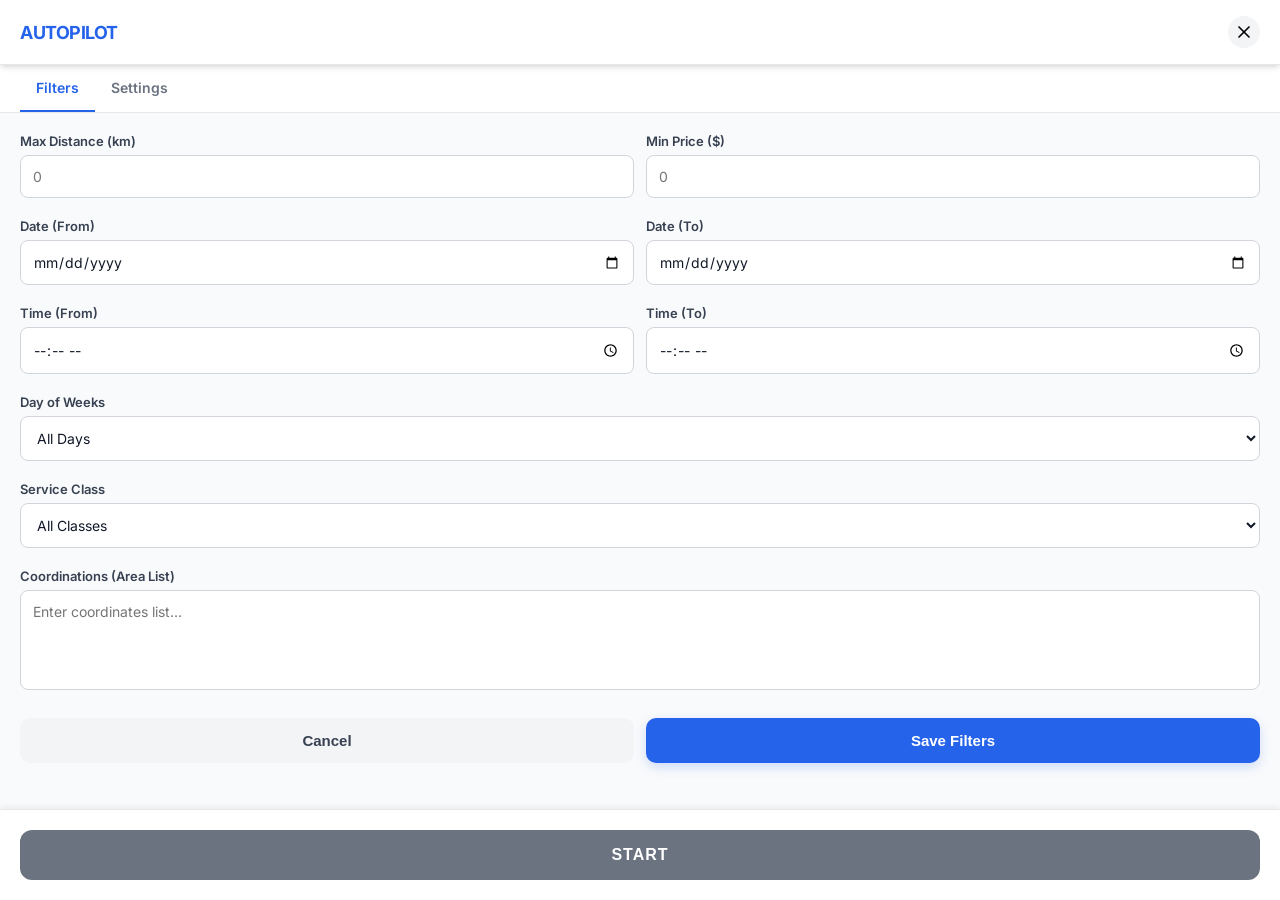
==== commit 621706c7: "update : create ui for project" ====
--- a/app/src/main/assets/extensions/autopilot/src/pages/panel/index.html
+++ b/app/src/main/assets/extensions/autopilot/src/pages/panel/index.html
@@ -1,90 +1,596 @@
 <!DOCTYPE html>
-<html>
-    <head>
-        <meta charset="UTF-8" />
-        <title>Panel</title>
-        <script>
-            // Shim for chrome APIs to prevent crashes when running as a regular web page
-            window.chrome = window.chrome || {};
-            window.chrome.runtime = window.chrome.runtime || {
-                sendMessage: function(message, callback) {
-                    console.log("Mock sendMessage:", message);
-                    if (callback) {
-                        // Return default responses for common messages
-                        if (message.type === 'subscription-check') {
-                            callback({ success: true, status: 'active' });
-                        } else if (message.type === 'check-can-accept') {
-                            callback({ success: true, data: { allowed: true, usage: { date: new Date().toISOString().split('T')[0], count: 0 }, isSubscribed: true } });
-                        } else {
-                            callback({ success: true });
-                        }
-                    }
-                },
-                lastError: null,
-                onMessage: {
-                    addListener: function() {},
-                    removeListener: function() {}
-                }
+<html lang="en">
+<head>
+    <meta charset="UTF-8">
+    <meta name="viewport" content="width=device-width, initial-scale=1.0, maximum-scale=1.0, user-scalable=no">
+    <title>Transfeero Autopilot</title>
+    <link rel="preconnect" href="https://fonts.googleapis.com">
+    <link rel="preconnect" href="https://fonts.gstatic.com" crossorigin>
+    <link href="https://fonts.googleapis.com/css2?family=Inter:wght@400;500;600;700&display=swap" rel="stylesheet">
+    <style>
+        :root {
+            --primary: #2563eb;
+            --primary-hover: #1d4ed8;
+            --success: #22c55e;
+            --danger: #ef4444;
+            --gray-100: #f3f4f6;
+            --gray-200: #e5e7eb;
+            --gray-300: #d1d5db;
+            --gray-500: #6b7280;
+            --gray-700: #374151;
+            --gray-900: #111827;
+            --white: #ffffff;
+            --shadow: 0 4px 6px -1px rgb(0 0 0 / 0.1), 0 2px 4px -2px rgb(0 0 0 / 0.1);
+            --shadow-lg: 0 10px 15px -3px rgb(0 0 0 / 0.1), 0 4px 6px -4px rgb(0 0 0 / 0.1);
+        }
+
+        * {
+            box-sizing: border-box;
+            -webkit-tap-highlight-color: transparent;
+        }
+
+        body {
+            font-family: 'Inter', sans-serif;
+            margin: 0;
+            padding: 0;
+            background-color: #f9fafb;
+            color: var(--gray-900);
+            height: 100vh;
+            display: flex;
+            flex-direction: column;
+            overflow: hidden;
+        }
+
+        /* Header */
+        header {
+            background: var(--white);
+            padding: 16px 20px;
+            display: flex;
+            justify-content: space-between;
+            align-items: center;
+            border-bottom: 1px solid var(--gray-200);
+            box-shadow: var(--shadow);
+            z-index: 10;
+        }
+
+        header h1 {
+            margin: 0;
+            font-size: 18px;
+            font-weight: 700;
+            color: var(--primary);
+            letter-spacing: -0.5px;
+        }
+
+        .close-btn {
+            background: var(--gray-100);
+            border: none;
+            width: 32px;
+            height: 32px;
+            border-radius: 50%;
+            display: flex;
+            align-items: center;
+            justify-content: center;
+            cursor: pointer;
+            transition: all 0.2s;
+        }
+
+        .close-btn:active {
+            background: var(--gray-200);
+            transform: scale(0.9);
+        }
+
+        /* Tabs */
+        .tabs-nav {
+            display: flex;
+            background: var(--white);
+            padding: 0 20px;
+            border-bottom: 1px solid var(--gray-200);
+        }
+
+        .tab-link {
+            padding: 14px 16px;
+            font-size: 14px;
+            font-weight: 600;
+            color: var(--gray-500);
+            text-decoration: none;
+            border-bottom: 2px solid transparent;
+            transition: all 0.2s;
+            cursor: pointer;
+        }
+
+        .tab-link.active {
+            color: var(--primary);
+            border-bottom-color: var(--primary);
+        }
+
+        /* Content Area */
+        .content-wrapper {
+            flex: 1;
+            overflow-y: auto;
+            padding: 20px;
+            position: relative;
+        }
+
+        .tab-content {
+            display: none;
+            animation: fadeIn 0.3s ease-out;
+        }
+
+        .tab-content.active {
+            display: block;
+        }
+
+        @keyframes fadeIn {
+            from { opacity: 0; transform: translateY(5px); }
+            to { opacity: 1; transform: translateY(0); }
+        }
+
+        /* Form Elements */
+        .form-group {
+            margin-bottom: 20px;
+        }
+
+        .form-row {
+            display: flex;
+            gap: 12px;
+            margin-bottom: 20px;
+        }
+
+        .form-row .form-group {
+            flex: 1;
+            margin-bottom: 0;
+        }
+
+        label {
+            display: block;
+            font-size: 13px;
+            font-weight: 600;
+            color: var(--gray-700);
+            margin-bottom: 6px;
+        }
+
+        input[type="number"],
+        input[type="date"],
+        input[type="time"],
+        select,
+        textarea {
+            width: 100%;
+            padding: 12px;
+            border: 1px solid var(--gray-300);
+            border-radius: 8px;
+            font-size: 14px;
+            font-family: inherit;
+            background: var(--white);
+            color: var(--gray-900);
+            transition: border-color 0.2s;
+        }
+
+        input:focus, select:focus, textarea:focus {
+            outline: none;
+            border-color: var(--primary);
+            box-shadow: 0 0 0 3px rgba(37, 99, 235, 0.1);
+        }
+
+        textarea {
+            height: 100px;
+            resize: none;
+        }
+
+        /* Toggle Switch */
+        .toggle-group {
+            display: flex;
+            justify-content: space-between;
+            align-items: center;
+            background: var(--white);
+            padding: 12px 16px;
+            border-radius: 12px;
+            border: 1px solid var(--gray-200);
+        }
+
+        .switch {
+            position: relative;
+            display: inline-block;
+            width: 44px;
+            height: 24px;
+        }
+
+        .switch input {
+            opacity: 0;
+            width: 0;
+            height: 0;
+        }
+
+        .slider {
+            position: absolute;
+            cursor: pointer;
+            top: 0;
+            left: 0;
+            right: 0;
+            bottom: 0;
+            background-color: var(--gray-300);
+            transition: .4s;
+            border-radius: 24px;
+        }
+
+        .slider:before {
+            position: absolute;
+            content: "";
+            height: 18px;
+            width: 18px;
+            left: 3px;
+            bottom: 3px;
+            background-color: white;
+            transition: .4s;
+            border-radius: 50%;
+        }
+
+        input:checked + .slider {
+            background-color: var(--success);
+        }
+
+        input:checked + .slider:before {
+            transform: translateX(20px);
+        }
+
+        /* Buttons */
+        .btn-row {
+            display: flex;
+            gap: 12px;
+            margin-top: 24px;
+        }
+
+        .btn {
+            flex: 1;
+            padding: 14px;
+            border-radius: 10px;
+            font-size: 15px;
+            font-weight: 600;
+            border: none;
+            cursor: pointer;
+            transition: all 0.2s;
+            display: flex;
+            align-items: center;
+            justify-content: center;
+        }
+
+        .btn-cancel {
+            background: var(--gray-100);
+            color: var(--gray-700);
+        }
+
+        .btn-cancel:active {
+            background: var(--gray-200);
+        }
+
+        .btn-save {
+            background: var(--primary);
+            color: var(--white);
+            box-shadow: 0 4px 12px rgba(37, 99, 235, 0.2);
+        }
+
+        .btn-save:active {
+            background: var(--primary-hover);
+            transform: scale(0.98);
+        }
+
+        /* Footer / Action Bar */
+        .footer {
+            background: var(--white);
+            padding: 20px;
+            border-top: 1px solid var(--gray-200);
+            box-shadow: 0 -4px 6px -1px rgb(0 0 0 / 0.05);
+        }
+
+        .btn-main {
+            width: 100%;
+            padding: 16px;
+            border-radius: 12px;
+            font-size: 16px;
+            font-weight: 700;
+            text-transform: uppercase;
+            letter-spacing: 1px;
+            border: none;
+            transition: all 0.3s;
+            cursor: pointer;
+        }
+
+        .btn-main.stopped {
+            background: var(--gray-500);
+            color: var(--white);
+        }
+
+        .btn-main.running {
+            background: var(--success);
+            color: var(--white);
+            box-shadow: 0 0 20px rgba(34, 197, 94, 0.4);
+        }
+
+        .btn-main:active {
+            transform: scale(0.97);
+        }
+
+        /* SVG Icons */
+        .icon {
+            width: 20px;
+            height: 20px;
+            stroke: currentColor;
+            fill: none;
+            stroke-width: 2;
+            stroke-linecap: round;
+            stroke-linejoin: round;
+        }
+    </style>
+</head>
+<body>
+
+    <header>
+        <h1>AUTOPILOT</h1>
+        <button class="close-btn" id="btnClose">
+            <svg class="icon" viewBox="0 0 24 24"><line x1="18" y1="6" x2="6" y2="18"></line><line x1="6" y1="6" x2="18" y2="18"></line></svg>
+        </button>
+    </header>
+
+    <div class="tabs-nav">
+        <a class="tab-link active" data-tab="filters">Filters</a>
+        <a class="tab-link" data-tab="settings">Settings</a>
+    </div>
+
+    <div class="content-wrapper">
+        <!-- Filters Tab -->
+        <div class="tab-content active" id="tab-filters">
+            <div class="form-row">
+                <div class="form-group">
+                    <label>Max Distance (km)</label>
+                    <input type="number" id="maxDistance" placeholder="0" min="0">
+                </div>
+                <div class="form-group">
+                    <label>Min Price ($)</label>
+                    <input type="number" id="minPrice" placeholder="0" min="0">
+                </div>
+            </div>
+
+            <div class="form-row">
+                <div class="form-group">
+                    <label>Date (From)</label>
+                    <input type="date" id="dateFrom">
+                </div>
+                <div class="form-group">
+                    <label>Date (To)</label>
+                    <input type="date" id="dateTo">
+                </div>
+            </div>
+
+            <div class="form-row">
+                <div class="form-group">
+                    <label>Time (From)</label>
+                    <input type="time" id="timeFrom">
+                </div>
+                <div class="form-group">
+                    <label>Time (To)</label>
+                    <input type="time" id="timeTo">
+                </div>
+            </div>
+
+            <div class="form-group">
+                <label>Day of Weeks</label>
+                <select id="dayOfWeek">
+                    <option value="all">All Days</option>
+                    <option value="weekdays">Weekdays</option>
+                    <option value="weekends">Weekends</option>
+                    <option value="mon">Monday</option>
+                    <option value="tue">Tuesday</option>
+                    <option value="wed">Wednesday</option>
+                    <option value="thu">Thursday</option>
+                    <option value="fri">Friday</option>
+                    <option value="sat">Saturday</option>
+                    <option value="sun">Sunday</option>
+                </select>
+            </div>
+
+            <div class="form-group">
+                <label>Service Class</label>
+                <select id="serviceClass">
+                    <option value="all">All Classes</option>
+                    <option value="economy">Economy</option>
+                    <option value="business">Business</option>
+                    <option value="first">First Class</option>
+                    <option value="van">Van</option>
+                </select>
+            </div>
+
+            <div class="form-group">
+                <label>Coordinations (Area List)</label>
+                <textarea id="coordinations" placeholder="Enter coordinates list..."></textarea>
+            </div>
+
+            <div class="btn-row">
+                <button class="btn btn-cancel" id="btnResetFilters">Cancel</button>
+                <button class="btn btn-save" id="btnSaveFilters">Save Filters</button>
+            </div>
+        </div>
+
+        <!-- Settings Tab -->
+        <div class="tab-content" id="tab-settings">
+            <div class="form-group">
+                <label>Delay between refreshes (sec)</label>
+                <input type="number" id="refreshDelay" value="5" min="1">
+            </div>
+
+            <div class="form-group">
+                <label>Pause every X searches</label>
+                <input type="number" id="pauseEvery" value="50" min="1">
+            </div>
+
+            <div class="form-group">
+                <label>Pause for X minutes</label>
+                <input type="number" id="pauseDuration" value="10" min="1">
+            </div>
+
+            <div class="form-group">
+                <div class="toggle-group">
+                    <label style="margin-bottom:0">Sound Notification</label>
+                    <label class="switch">
+                        <input type="checkbox" id="soundEnabled" checked>
+                        <span class="slider"></span>
+                    </label>
+                </div>
+            </div>
+
+            <div class="btn-row">
+                <button class="btn btn-cancel" id="btnResetSettings">Cancel</button>
+                <button class="btn btn-save" id="btnSaveSettings">Save Settings</button>
+            </div>
+        </div>
+    </div>
+
+    <div class="footer">
+        <button class="btn-main stopped" id="btnStart">START</button>
+    </div>
+
+    <script>
+        // Tab Switching
+        const tabLinks = document.querySelectorAll('.tab-link');
+        const tabContents = document.querySelectorAll('.tab-content');
+
+        tabLinks.forEach(link => {
+            link.addEventListener('click', () => {
+                const tabId = link.getAttribute('data-tab');
+                
+                tabLinks.forEach(l => l.classList.remove('active'));
+                tabContents.forEach(c => c.classList.remove('active'));
+                
+                link.classList.add('active');
+                document.getElementById(`tab-${tabId}`).classList.add('active');
+            });
+        });
+
+        // State
+        let isRunning = false;
+
+        // Load saved state from LocalStorage (simple persistence)
+        function loadState() {
+            const savedFilters = localStorage.getItem('autopilot_filters');
+            if (savedFilters) {
+                const f = JSON.parse(savedFilters);
+                document.getElementById('maxDistance').value = f.maxDistance || '';
+                document.getElementById('minPrice').value = f.minPrice || '';
+                document.getElementById('dateFrom').value = f.dateFrom || '';
+                document.getElementById('dateTo').value = f.dateTo || '';
+                document.getElementById('timeFrom').value = f.timeFrom || '';
+                document.getElementById('timeTo').value = f.timeTo || '';
+                document.getElementById('dayOfWeek').value = f.dayOfWeek || 'all';
+                document.getElementById('serviceClass').value = f.serviceClass || 'all';
+                document.getElementById('coordinations').value = f.coordinations || '';
+            }
+
+            const savedSettings = localStorage.getItem('autopilot_settings');
+            if (savedSettings) {
+                const s = JSON.parse(savedSettings);
+                document.getElementById('refreshDelay').value = s.refreshDelay || 5;
+                document.getElementById('pauseEvery').value = s.pauseEvery || 50;
+                document.getElementById('pauseDuration').value = s.pauseDuration || 10;
+                document.getElementById('soundEnabled').checked = s.soundEnabled !== false;
+            }
+
+            const savedRunning = localStorage.getItem('autopilot_running');
+            if (savedRunning === 'true') {
+                toggleStart(true);
+            }
+        }
+
+        function getFilters() {
+            return {
+                maxDistance: document.getElementById('maxDistance').value,
+                minPrice: document.getElementById('minPrice').value,
+                dateFrom: document.getElementById('dateFrom').value,
+                dateTo: document.getElementById('dateTo').value,
+                timeFrom: document.getElementById('timeFrom').value,
+                timeTo: document.getElementById('timeTo').value,
+                dayOfWeek: document.getElementById('dayOfWeek').value,
+                serviceClass: document.getElementById('serviceClass').value,
+                coordinations: document.getElementById('coordinations').value
             };
-            window.chrome.tabs = window.chrome.tabs || {
-                create: function(obj) {
-                    console.log("Mock tabs.create:", obj);
-                    window.open(obj.url, '_blank');
-                },
-                query: function(obj, callback) {
-                    if (callback) callback([]);
-                }
+        }
+
+        function getSettings() {
+            return {
+                refreshDelay: document.getElementById('refreshDelay').value,
+                pauseEvery: document.getElementById('pauseEvery').value,
+                pauseDuration: document.getElementById('pauseDuration').value,
+                soundEnabled: document.getElementById('soundEnabled').checked
             };
-            window.chrome.storage = window.chrome.storage || {
-                local: {
-                    get: function(keys, callback) {
-                        const result = {};
-                        if (typeof keys === 'string') result[keys] = localStorage.getItem(keys);
-                        else if (Array.isArray(keys)) keys.forEach(k => result[k] = localStorage.getItem(k));
-                        if (callback) callback(result);
-                    },
-                    set: function(items, callback) {
-                        for (let k in items) localStorage.setItem(k, items[k]);
-                        if (callback) callback();
-                    }
-                },
-                sync: {
-                    get: function(keys, callback) {
-                        const result = {};
-                        if (typeof keys === 'string') result[keys] = localStorage.getItem('sync_' + keys);
-                        if (callback) callback(result);
-                    },
-                    set: function(items, callback) {
-                        for (let k in items) localStorage.setItem('sync_' + k, items[k]);
-                        if (callback) callback();
-                    }
-                }
-            };
-        </script>
-      <script type="module" src="../../../assets/index.html.js"></script>
-      <link rel="modulepreload" href="../../../assets/subscriptionService.js">
-      <link rel="stylesheet" href="../../../assets/index.css">
-    </head>
-
-    <body>
-        <div id="__root">
-            <div style="display: flex; justify-content: center; align-items: center; height: 100vh; font-family: sans-serif; flex-direction: column; color: #333; background: #f5f5f5;">
-                <div style="font-size: 24px; font-weight: bold; margin-bottom: 10px;">Loading Autopilot...</div>
-                <div style="color: #666;">Connecting to system...</div>
-            </div>
-        </div>
-        <script>
-            setTimeout(function() {
-                var root = document.getElementById('__root');
-                if (root && (root.innerText.indexOf("Loading Autopilot...") !== -1)) {
-                    root.innerHTML = '<div style="padding: 20px; color: #721c24; background-color: #f8d7da; border: 1px solid #f5c6cb; border-radius: 5px; font-family: sans-serif; margin: 20px;">' +
-                        '<h2 style="margin-top: 0;">Initialization Error</h2>' +
-                        '<p>The Autopilot UI failed to start. This usually happens if JavaScript modules are blocked or missing.</p>' +
-                        '<p style="font-size: 12px; color: #666;">URL: ' + window.location.href + '</p>' +
-                        '<button onclick="window.location.reload()" style="padding: 10px 20px; background: #dc3545; color: white; border: none; border-radius: 4px; cursor: pointer;">Try Reloading</button>' +
-                        '</div>';
-                }
-            }, 6000);
-        </script>
-    </body>
+        }
+
+        function sync() {
+            const filters = JSON.stringify(getFilters());
+            const settings = JSON.stringify(getSettings());
+            localStorage.setItem('autopilot_filters', filters);
+            localStorage.setItem('autopilot_settings', settings);
+            localStorage.setItem('autopilot_running', isRunning);
+
+            if (window.Android) {
+                window.Android.syncToBot(settings, filters, isRunning);
+            }
+        }
+
+        // Toggle Start
+        function toggleStart(forceState) {
+            isRunning = forceState !== undefined ? forceState : !isRunning;
+            const btn = document.getElementById('btnStart');
+            if (isRunning) {
+                btn.textContent = 'RUNNING';
+                btn.className = 'btn-main running';
+            } else {
+                btn.textContent = 'START';
+                btn.className = 'btn-main stopped';
+            }
+            sync();
+        }
+
+        document.getElementById('btnStart').addEventListener('click', () => toggleStart());
+
+        // Save buttons
+        document.getElementById('btnSaveFilters').addEventListener('click', () => {
+            sync();
+            alert('Filters saved!');
+        });
+
+        document.getElementById('btnSaveSettings').addEventListener('click', () => {
+            sync();
+            alert('Settings saved!');
+        });
+
+        // Reset buttons
+        document.getElementById('btnResetFilters').addEventListener('click', () => {
+            document.getElementById('maxDistance').value = '';
+            document.getElementById('minPrice').value = '';
+            document.getElementById('dateFrom').value = '';
+            document.getElementById('dateTo').value = '';
+            document.getElementById('timeFrom').value = '';
+            document.getElementById('timeTo').value = '';
+            document.getElementById('dayOfWeek').value = 'all';
+            document.getElementById('serviceClass').value = 'all';
+            document.getElementById('coordinations').value = '';
+            sync();
+        });
+
+        document.getElementById('btnResetSettings').addEventListener('click', () => {
+            document.getElementById('refreshDelay').value = 5;
+            document.getElementById('pauseEvery').value = 50;
+            document.getElementById('pauseDuration').value = 10;
+            document.getElementById('soundEnabled').checked = true;
+            sync();
+        });
+
+        // Close button
+        document.getElementById('btnClose').addEventListener('click', () => {
+            if (window.Android) {
+                window.Android.closeDialog();
+            }
+        });
+
+        // Initial Load
+        loadState();
+    </script>
+</body>
 </html>
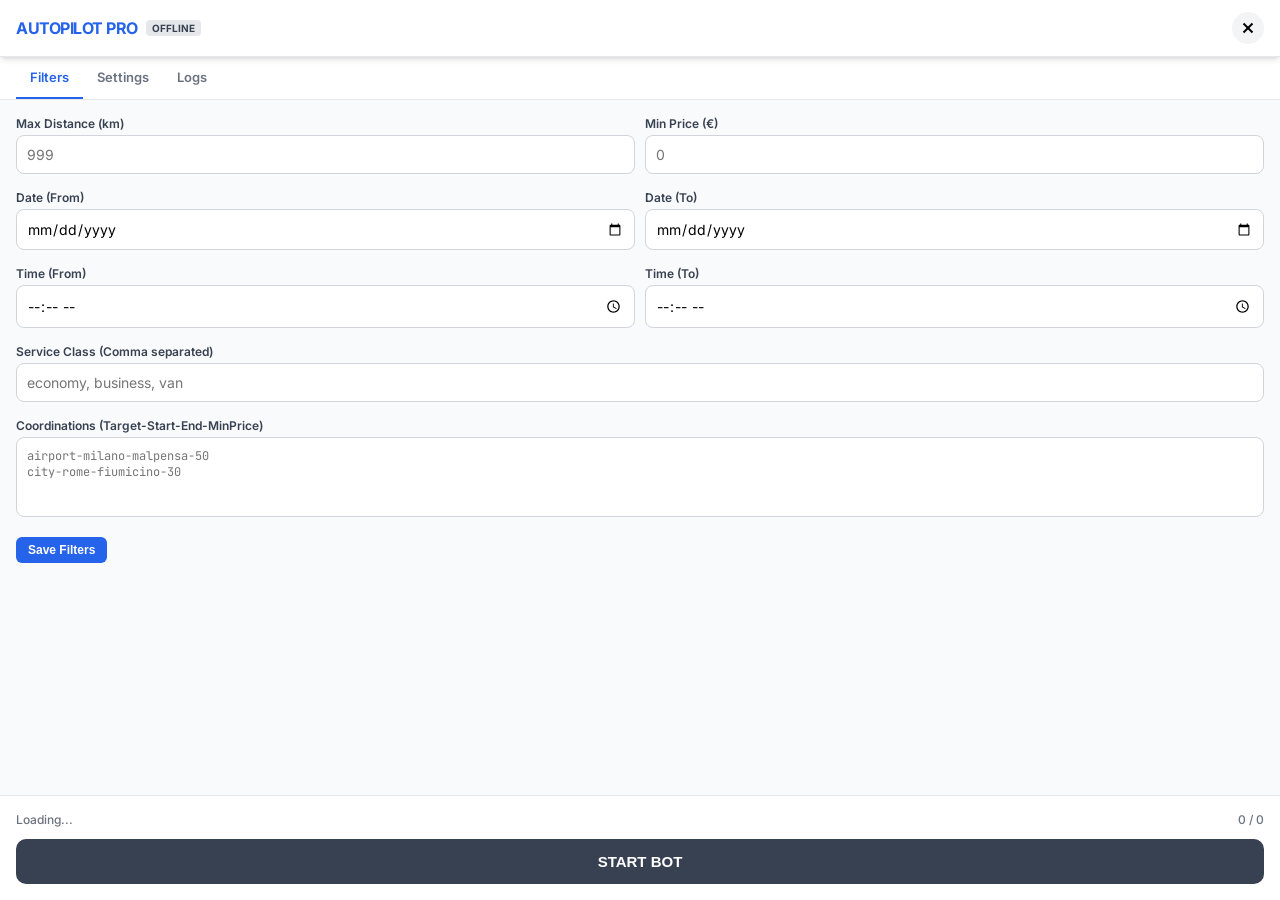
==== commit 346ac5ba: "workflow: complete work summary" ====
--- a/app/src/main/assets/extensions/autopilot/src/pages/panel/index.html
+++ b/app/src/main/assets/extensions/autopilot/src/pages/panel/index.html
@@ -3,16 +3,17 @@
 <head>
     <meta charset="UTF-8">
     <meta name="viewport" content="width=device-width, initial-scale=1.0, maximum-scale=1.0, user-scalable=no">
-    <title>Transfeero Autopilot</title>
+    <title>Transfeero Autopilot Pro</title>
     <link rel="preconnect" href="https://fonts.googleapis.com">
     <link rel="preconnect" href="https://fonts.gstatic.com" crossorigin>
-    <link href="https://fonts.googleapis.com/css2?family=Inter:wght@400;500;600;700&display=swap" rel="stylesheet">
+    <link href="https://fonts.googleapis.com/css2?family=Inter:wght@400;500;600;700&family=JetBrains+Mono:wght@400;500&display=swap" rel="stylesheet">
     <style>
         :root {
             --primary: #2563eb;
             --primary-hover: #1d4ed8;
             --success: #22c55e;
             --danger: #ef4444;
+            --gray-50: #f9fafb;
             --gray-100: #f3f4f6;
             --gray-200: #e5e7eb;
             --gray-300: #d1d5db;
@@ -21,7 +22,6 @@
             --gray-900: #111827;
             --white: #ffffff;
             --shadow: 0 4px 6px -1px rgb(0 0 0 / 0.1), 0 2px 4px -2px rgb(0 0 0 / 0.1);
-            --shadow-lg: 0 10px 15px -3px rgb(0 0 0 / 0.1), 0 4px 6px -4px rgb(0 0 0 / 0.1);
         }
 
         * {
@@ -33,7 +33,7 @@
             font-family: 'Inter', sans-serif;
             margin: 0;
             padding: 0;
-            background-color: #f9fafb;
+            background-color: var(--gray-50);
             color: var(--gray-900);
             height: 100vh;
             display: flex;
@@ -44,7 +44,7 @@
         /* Header */
         header {
             background: var(--white);
-            padding: 16px 20px;
+            padding: 12px 16px;
             display: flex;
             justify-content: space-between;
             align-items: center;
@@ -53,12 +53,32 @@
             z-index: 10;
         }
 
+        header .logo {
+            display: flex;
+            align-items: center;
+            gap: 8px;
+        }
+
         header h1 {
             margin: 0;
-            font-size: 18px;
+            font-size: 16px;
             font-weight: 700;
             color: var(--primary);
             letter-spacing: -0.5px;
+        }
+
+        .status-badge {
+            font-size: 10px;
+            font-weight: 700;
+            padding: 2px 6px;
+            border-radius: 4px;
+            background: var(--gray-200);
+            color: var(--gray-700);
+        }
+
+        .status-badge.online {
+            background: rgba(34, 197, 94, 0.1);
+            color: var(--success);
         }
 
         .close-btn {
@@ -71,25 +91,19 @@
             align-items: center;
             justify-content: center;
             cursor: pointer;
-            transition: all 0.2s;
-        }
-
-        .close-btn:active {
-            background: var(--gray-200);
-            transform: scale(0.9);
         }
 
         /* Tabs */
         .tabs-nav {
             display: flex;
             background: var(--white);
-            padding: 0 20px;
+            padding: 0 16px;
             border-bottom: 1px solid var(--gray-200);
         }
 
         .tab-link {
-            padding: 14px 16px;
-            font-size: 14px;
+            padding: 12px 14px;
+            font-size: 13px;
             font-weight: 600;
             color: var(--gray-500);
             text-decoration: none;
@@ -107,394 +121,424 @@
         .content-wrapper {
             flex: 1;
             overflow-y: auto;
-            padding: 20px;
+            padding: 16px;
             position: relative;
         }
 
         .tab-content {
             display: none;
-            animation: fadeIn 0.3s ease-out;
         }
 
         .tab-content.active {
             display: block;
         }
 
-        @keyframes fadeIn {
-            from { opacity: 0; transform: translateY(5px); }
-            to { opacity: 1; transform: translateY(0); }
-        }
-
-        /* Form Elements */
-        .form-group {
-            margin-bottom: 20px;
-        }
-
-        .form-row {
-            display: flex;
-            gap: 12px;
-            margin-bottom: 20px;
-        }
-
-        .form-row .form-group {
-            flex: 1;
-            margin-bottom: 0;
-        }
-
-        label {
-            display: block;
-            font-size: 13px;
-            font-weight: 600;
-            color: var(--gray-700);
-            margin-bottom: 6px;
-        }
-
-        input[type="number"],
-        input[type="date"],
-        input[type="time"],
-        select,
-        textarea {
-            width: 100%;
-            padding: 12px;
-            border: 1px solid var(--gray-300);
+        /* Form */
+        .form-group { margin-bottom: 16px; }
+        .form-row { display: flex; gap: 10px; margin-bottom: 16px; }
+        .form-row .form-group { flex: 1; margin-bottom: 0; }
+        label { display: block; font-size: 12px; font-weight: 600; color: var(--gray-700); margin-bottom: 4px; }
+        input, select, textarea {
+            width: 100%; padding: 10px; border: 1px solid var(--gray-300); border-radius: 8px;
+            font-size: 14px; font-family: inherit; background: var(--white);
+        }
+        textarea { height: 80px; resize: none; font-family: 'JetBrains Mono', monospace; font-size: 12px; }
+
+        /* Log Section */
+        #log-container {
+            background: #1e1e1e;
+            color: #d4d4d4;
+            padding: 10px;
             border-radius: 8px;
-            font-size: 14px;
-            font-family: inherit;
-            background: var(--white);
-            color: var(--gray-900);
-            transition: border-color 0.2s;
-        }
-
-        input:focus, select:focus, textarea:focus {
-            outline: none;
-            border-color: var(--primary);
-            box-shadow: 0 0 0 3px rgba(37, 99, 235, 0.1);
-        }
-
-        textarea {
-            height: 100px;
-            resize: none;
-        }
-
-        /* Toggle Switch */
-        .toggle-group {
-            display: flex;
-            justify-content: space-between;
-            align-items: center;
-            background: var(--white);
-            padding: 12px 16px;
-            border-radius: 12px;
-            border: 1px solid var(--gray-200);
-        }
-
-        .switch {
-            position: relative;
-            display: inline-block;
-            width: 44px;
-            height: 24px;
-        }
-
-        .switch input {
-            opacity: 0;
-            width: 0;
-            height: 0;
-        }
-
-        .slider {
-            position: absolute;
-            cursor: pointer;
-            top: 0;
-            left: 0;
-            right: 0;
-            bottom: 0;
-            background-color: var(--gray-300);
-            transition: .4s;
-            border-radius: 24px;
-        }
-
-        .slider:before {
-            position: absolute;
-            content: "";
-            height: 18px;
-            width: 18px;
-            left: 3px;
-            bottom: 3px;
-            background-color: white;
-            transition: .4s;
-            border-radius: 50%;
-        }
-
-        input:checked + .slider {
-            background-color: var(--success);
-        }
-
-        input:checked + .slider:before {
-            transform: translateX(20px);
-        }
-
-        /* Buttons */
-        .btn-row {
-            display: flex;
-            gap: 12px;
-            margin-top: 24px;
-        }
-
-        .btn {
-            flex: 1;
-            padding: 14px;
-            border-radius: 10px;
-            font-size: 15px;
-            font-weight: 600;
-            border: none;
-            cursor: pointer;
-            transition: all 0.2s;
-            display: flex;
-            align-items: center;
-            justify-content: center;
-        }
-
-        .btn-cancel {
-            background: var(--gray-100);
-            color: var(--gray-700);
-        }
-
-        .btn-cancel:active {
-            background: var(--gray-200);
-        }
-
-        .btn-save {
-            background: var(--primary);
-            color: var(--white);
-            box-shadow: 0 4px 12px rgba(37, 99, 235, 0.2);
-        }
-
-        .btn-save:active {
-            background: var(--primary-hover);
-            transform: scale(0.98);
-        }
-
-        /* Footer / Action Bar */
+            font-family: 'JetBrains Mono', monospace;
+            font-size: 11px;
+            height: 200px;
+            overflow-y: auto;
+            margin-top: 10px;
+            border: 1px solid #333;
+        }
+        .log-entry { margin-bottom: 4px; border-left: 2px solid #555; padding-left: 6px; }
+        .log-time { color: #888; margin-right: 6px; }
+        .log-info { color: #4fc1ff; }
+        .log-success { color: #4ec9b0; }
+        .log-warn { color: #ce9178; }
+        .log-error { color: #f44747; }
+
+        /* Action Bar */
         .footer {
             background: var(--white);
-            padding: 20px;
+            padding: 16px;
             border-top: 1px solid var(--gray-200);
-            box-shadow: 0 -4px 6px -1px rgb(0 0 0 / 0.05);
+            display: flex;
+            flex-direction: column;
+            gap: 12px;
+        }
+
+        .usage-info {
+            display: flex; justify-content: space-between; font-size: 12px; font-weight: 500; color: var(--gray-500);
         }
 
         .btn-main {
-            width: 100%;
-            padding: 16px;
-            border-radius: 12px;
-            font-size: 16px;
-            font-weight: 700;
-            text-transform: uppercase;
-            letter-spacing: 1px;
-            border: none;
-            transition: all 0.3s;
-            cursor: pointer;
-        }
-
-        .btn-main.stopped {
-            background: var(--gray-500);
-            color: var(--white);
-        }
-
-        .btn-main.running {
-            background: var(--success);
-            color: var(--white);
-            box-shadow: 0 0 20px rgba(34, 197, 94, 0.4);
-        }
-
-        .btn-main:active {
-            transform: scale(0.97);
-        }
-
-        /* SVG Icons */
-        .icon {
-            width: 20px;
-            height: 20px;
-            stroke: currentColor;
-            fill: none;
-            stroke-width: 2;
-            stroke-linecap: round;
-            stroke-linejoin: round;
+            width: 100%; padding: 14px; border-radius: 10px; font-size: 15px; font-weight: 700;
+            border: none; transition: all 0.2s; cursor: pointer; color: white;
+        }
+        .btn-main.stopped { background: var(--gray-700); }
+        .btn-main.running { background: var(--success); box-shadow: 0 4px 12px rgba(34, 197, 94, 0.3); }
+
+        /* Toggle */
+        .toggle-group {
+            display: flex; justify-content: space-between; align-items: center;
+            background: var(--white); padding: 10px 14px; border-radius: 10px; border: 1px solid var(--gray-200);
+        }
+        .switch { position: relative; display: inline-block; width: 40px; height: 20px; }
+        .switch input { opacity: 0; width: 0; height: 0; }
+        .slider { position: absolute; cursor: pointer; top: 0; left: 0; right: 0; bottom: 0; background-color: #ccc; transition: .4s; border-radius: 20px; }
+        .slider:before { position: absolute; content: ""; height: 14px; width: 14px; left: 3px; bottom: 3px; background-color: white; transition: .4s; border-radius: 50%; }
+        input:checked + .slider { background-color: var(--success); }
+        input:checked + .slider:before { transform: translateX(20px); }
+
+        .btn-save-mini {
+            background: var(--primary); color: white; border: none; padding: 6px 12px; border-radius: 6px; font-size: 12px; font-weight: 600;
         }
     </style>
 </head>
 <body>
 
     <header>
-        <h1>AUTOPILOT</h1>
+        <div class="logo">
+            <h1>AUTOPILOT PRO</h1>
+            <div id="auth-status" class="status-badge">OFFLINE</div>
+        </div>
         <button class="close-btn" id="btnClose">
-            <svg class="icon" viewBox="0 0 24 24"><line x1="18" y1="6" x2="6" y2="18"></line><line x1="6" y1="6" x2="18" y2="18"></line></svg>
+            <svg style="width:18px;height:18px" viewBox="0 0 24 24" fill="none" stroke="currentColor" stroke-width="2.5"><line x1="18" y1="6" x2="6" y2="18"></line><line x1="6" y1="6" x2="18" y2="18"></line></svg>
         </button>
     </header>
 
     <div class="tabs-nav">
         <a class="tab-link active" data-tab="filters">Filters</a>
         <a class="tab-link" data-tab="settings">Settings</a>
+        <a class="tab-link" data-tab="logs">Logs</a>
     </div>
 
     <div class="content-wrapper">
-        <!-- Filters Tab -->
+        <!-- Filters -->
         <div class="tab-content active" id="tab-filters">
             <div class="form-row">
-                <div class="form-group">
-                    <label>Max Distance (km)</label>
-                    <input type="number" id="maxDistance" placeholder="0" min="0">
-                </div>
-                <div class="form-group">
-                    <label>Min Price ($)</label>
-                    <input type="number" id="minPrice" placeholder="0" min="0">
+                <div class="form-group"><label>Max Distance (km)</label><input type="number" id="maxDistance" placeholder="999"></div>
+                <div class="form-group"><label>Min Price (€)</label><input type="number" id="minPrice" placeholder="0"></div>
+            </div>
+            <div class="form-row">
+                <div class="form-group"><label>Date (From)</label><input type="date" id="dateFrom"></div>
+                <div class="form-group"><label>Date (To)</label><input type="date" id="dateTo"></div>
+            </div>
+            <div class="form-row">
+                <div class="form-group"><label>Time (From)</label><input type="time" id="timeFrom"></div>
+                <div class="form-group"><label>Time (To)</label><input type="time" id="timeTo"></div>
+            </div>
+            <div class="form-group">
+                <label>Service Class (Comma separated)</label>
+                <input type="text" id="serviceClass" placeholder="economy, business, van">
+            </div>
+            <div class="form-group">
+                <label>Coordinations (Target-Start-End-MinPrice)</label>
+                <textarea id="coordinations" placeholder="airport-milano-malpensa-50&#10;city-rome-fiumicino-30"></textarea>
+            </div>
+            <button class="btn-save-mini" onclick="saveData()">Save Filters</button>
+        </div>
+
+        <!-- Settings -->
+        <div class="tab-content" id="tab-settings">
+            <div class="form-group"><label>Refresh Delay (sec)</label><input type="number" id="refreshDelay" value="1.5" step="0.1"></div>
+            <div class="form-group"><label>Pause every X searches</label><input type="number" id="pauseEvery" value="100"></div>
+            <div class="form-group"><label>Pause for X minutes</label><input type="number" id="pauseDuration" value="5"></div>
+            <div class="form-group">
+                <div class="toggle-group">
+                    <label style="margin:0">Sound Notification</label>
+                    <label class="switch"><input type="checkbox" id="soundEnabled" checked><span class="slider"></span></label>
                 </div>
             </div>
-
-            <div class="form-row">
-                <div class="form-group">
-                    <label>Date (From)</label>
-                    <input type="date" id="dateFrom">
-                </div>
-                <div class="form-group">
-                    <label>Date (To)</label>
-                    <input type="date" id="dateTo">
-                </div>
-            </div>
-
-            <div class="form-row">
-                <div class="form-group">
-                    <label>Time (From)</label>
-                    <input type="time" id="timeFrom">
-                </div>
-                <div class="form-group">
-                    <label>Time (To)</label>
-                    <input type="time" id="timeTo">
-                </div>
-            </div>
-
-            <div class="form-group">
-                <label>Day of Weeks</label>
-                <select id="dayOfWeek">
-                    <option value="all">All Days</option>
-                    <option value="weekdays">Weekdays</option>
-                    <option value="weekends">Weekends</option>
-                    <option value="mon">Monday</option>
-                    <option value="tue">Tuesday</option>
-                    <option value="wed">Wednesday</option>
-                    <option value="thu">Thursday</option>
-                    <option value="fri">Friday</option>
-                    <option value="sat">Saturday</option>
-                    <option value="sun">Sunday</option>
-                </select>
-            </div>
-
-            <div class="form-group">
-                <label>Service Class</label>
-                <select id="serviceClass">
-                    <option value="all">All Classes</option>
-                    <option value="economy">Economy</option>
-                    <option value="business">Business</option>
-                    <option value="first">First Class</option>
-                    <option value="van">Van</option>
-                </select>
-            </div>
-
-            <div class="form-group">
-                <label>Coordinations (Area List)</label>
-                <textarea id="coordinations" placeholder="Enter coordinates list..."></textarea>
-            </div>
-
-            <div class="btn-row">
-                <button class="btn btn-cancel" id="btnResetFilters">Cancel</button>
-                <button class="btn btn-save" id="btnSaveFilters">Save Filters</button>
-            </div>
+            <button class="btn-save-mini" onclick="saveData()">Save Settings</button>
         </div>
 
-        <!-- Settings Tab -->
-        <div class="tab-content" id="tab-settings">
-            <div class="form-group">
-                <label>Delay between refreshes (sec)</label>
-                <input type="number" id="refreshDelay" value="5" min="1">
-            </div>
-
-            <div class="form-group">
-                <label>Pause every X searches</label>
-                <input type="number" id="pauseEvery" value="50" min="1">
-            </div>
-
-            <div class="form-group">
-                <label>Pause for X minutes</label>
-                <input type="number" id="pauseDuration" value="10" min="1">
-            </div>
-
-            <div class="form-group">
-                <div class="toggle-group">
-                    <label style="margin-bottom:0">Sound Notification</label>
-                    <label class="switch">
-                        <input type="checkbox" id="soundEnabled" checked>
-                        <span class="slider"></span>
-                    </label>
-                </div>
-            </div>
-
-            <div class="btn-row">
-                <button class="btn btn-cancel" id="btnResetSettings">Cancel</button>
-                <button class="btn btn-save" id="btnSaveSettings">Save Settings</button>
-            </div>
+        <!-- Logs -->
+        <div class="tab-content" id="tab-logs">
+            <div id="log-container"></div>
+            <button class="btn-save-mini" style="margin-top:10px;background:var(--gray-500)" onclick="clearLogs()">Clear Logs</button>
         </div>
     </div>
 
     <div class="footer">
-        <button class="btn-main stopped" id="btnStart">START</button>
+        <div class="usage-info">
+            <span id="user-email">Loading...</span>
+            <span id="daily-usage">0 / 0</span>
+        </div>
+        <button class="btn-main stopped" id="btnStart">START BOT</button>
     </div>
 
     <script>
+        // Constants
+        const API_BASE = "https://api.transfeero.com/v3";
+        const STORE_API = "https://store.ryankamal.com/api";
+        const EXT_ID = "ibhjnfkkiihagmmdcpmicklhdoikdfmj";
+
+        // State
+        let botRunning = false;
+        let auth = { hash: '', token: '', email: '' };
+        let vehicles = [];
+        let searchCount = 0;
+        let usage = { count: 0, limit: 50 };
+        let timer = null;
+
+        // UI Helpers
+        function log(msg, type = 'info') {
+            const container = document.getElementById('log-container');
+            const entry = document.createElement('div');
+            entry.className = `log-entry log-${type}`;
+            const time = new Date().toLocaleTimeString();
+            entry.innerHTML = `<span class="log-time">[${time}]</span> ${msg}`;
+            container.appendChild(entry);
+            container.scrollTop = container.scrollHeight;
+            if (container.children.length > 100) container.removeChild(container.firstChild);
+        }
+
+        function clearLogs() { document.getElementById('log-container').innerHTML = ''; }
+
         // Tab Switching
-        const tabLinks = document.querySelectorAll('.tab-link');
-        const tabContents = document.querySelectorAll('.tab-content');
-
-        tabLinks.forEach(link => {
+        document.querySelectorAll('.tab-link').forEach(link => {
             link.addEventListener('click', () => {
-                const tabId = link.getAttribute('data-tab');
-                
-                tabLinks.forEach(l => l.classList.remove('active'));
-                tabContents.forEach(c => c.classList.remove('active'));
-                
+                document.querySelectorAll('.tab-link, .tab-content').forEach(el => el.classList.remove('active'));
                 link.classList.add('active');
-                document.getElementById(`tab-${tabId}`).classList.add('active');
+                document.getElementById(`tab-${link.dataset.tab}`).classList.add('active');
             });
         });
 
-        // State
-        let isRunning = false;
-
-        // Load saved state from LocalStorage (simple persistence)
-        function loadState() {
-            const savedFilters = localStorage.getItem('autopilot_filters');
-            if (savedFilters) {
-                const f = JSON.parse(savedFilters);
-                document.getElementById('maxDistance').value = f.maxDistance || '';
-                document.getElementById('minPrice').value = f.minPrice || '';
-                document.getElementById('dateFrom').value = f.dateFrom || '';
-                document.getElementById('dateTo').value = f.dateTo || '';
-                document.getElementById('timeFrom').value = f.timeFrom || '';
-                document.getElementById('timeTo').value = f.timeTo || '';
-                document.getElementById('dayOfWeek').value = f.dayOfWeek || 'all';
-                document.getElementById('serviceClass').value = f.serviceClass || 'all';
-                document.getElementById('coordinations').value = f.coordinations || '';
-            }
-
-            const savedSettings = localStorage.getItem('autopilot_settings');
-            if (savedSettings) {
-                const s = JSON.parse(savedSettings);
-                document.getElementById('refreshDelay').value = s.refreshDelay || 5;
-                document.getElementById('pauseEvery').value = s.pauseEvery || 50;
-                document.getElementById('pauseDuration').value = s.pauseDuration || 10;
-                document.getElementById('soundEnabled').checked = s.soundEnabled !== false;
-            }
-
-            const savedRunning = localStorage.getItem('autopilot_running');
-            if (savedRunning === 'true') {
-                toggleStart(true);
+        // Bot Functions
+        async function fetchAuth() {
+            if (window.Android) {
+                try {
+                    const data = JSON.parse(window.Android.getAuth());
+                    auth = data;
+                    document.getElementById('user-email').textContent = auth.email || "No Session";
+                    if (auth.hash && auth.token) {
+                        document.getElementById('auth-status').textContent = "ONLINE";
+                        document.getElementById('auth-status').classList.add('online');
+                        log("Auth session recovered from browser.", "success");
+                        return true;
+                    }
+                } catch(e) { log("Failed to get auth: " + e.message, "error"); }
+            }
+            log("No active Transfeero session found. Please login first.", "warn");
+            return false;
+        }
+
+        async function loadVehicles() {
+            if (!auth.hash) return;
+            try {
+                const res = await fetch(`${API_BASE}/partner_vehicle_list`, {
+                    method: 'POST',
+                    headers: { 'Content-Type': 'application/x-www-form-urlencoded' },
+                    body: new URLSearchParams({ login_hash: auth.hash, limit: "100" })
+                });
+                const data = await res.json();
+                if (data.data && data.data.vehicles) {
+                    vehicles = data.data.vehicles;
+                    log(`Loaded ${vehicles.length} vehicle classes.`, "info");
+                }
+            } catch(e) { log("Vehicle fetch failed: " + e.message, "warn"); }
+        }
+
+        async function checkSubscription() {
+            if (!auth.email) return;
+            try {
+                const res = await fetch(`${STORE_API}/subscription?extensionId=${EXT_ID}&email=${encodeURIComponent(auth.email)}`);
+                const data = await res.json();
+                if (data.subscribed) {
+                    usage.limit = 999999;
+                    log("Subscription active: Unlimited access.", "success");
+                } else {
+                    log("No subscription found. Daily limit applies.", "warn");
+                }
+                updateUsageUI();
+            } catch(e) {}
+        }
+
+        function updateUsageUI() {
+            document.getElementById('daily-usage').textContent = `${usage.count} / ${usage.limit === 999999 ? '∞' : usage.limit}`;
+        }
+
+        async function botLoop() {
+            if (!botRunning) return;
+
+            try {
+                log("Scanning for offers...", "info");
+                const res = await fetch(`${API_BASE}/partner_ava_bookings_v2`, {
+                    method: 'POST',
+                    headers: { 
+                        'Content-Type': 'application/json',
+                        'Authorization': `Bearer ${auth.token}`
+                    },
+                    body: JSON.stringify({ login_hash: auth.hash })
+                });
+
+                if (res.status === 429) {
+                    log("Rate limit (429)! Pausing for 5 min...", "error");
+                    stopBot();
+                    setTimeout(startBot, 300000);
+                    return;
+                }
+
+                const data = await res.json();
+                const offers = data.data?.bookings || [];
+                
+                if (offers.length > 0) {
+                    log(`Found ${offers.length} active offers.`, "success");
+                    await processOffers(offers);
+                } else {
+                    // log("No matching offers found.", "info");
+                }
+
+                searchCount++;
+                const pauseEvery = parseInt(document.getElementById('pauseEvery').value) || 100;
+                if (searchCount >= pauseEvery) {
+                    const pauseMin = parseInt(document.getElementById('pauseDuration').value) || 5;
+                    log(`Safety pause: ${pauseMin} min active.`, "warn");
+                    searchCount = 0;
+                    setTimeout(botLoop, pauseMin * 60000);
+                    return;
+                }
+
+            } catch(e) { log("Scan error: " + e.message, "error"); }
+
+            const delay = (parseFloat(document.getElementById('refreshDelay').value) || 1.5) * 1000;
+            timer = setTimeout(botLoop, delay);
+        }
+
+        async function processOffers(offers) {
+            const filters = getFilters();
+            for (const offer of offers) {
+                if (matchFilters(offer, filters)) {
+                    log(`MATCH: ${offer.start} -> ${offer.end} (€${offer.partner_payout})`, "success");
+                    if (usage.count < usage.limit) {
+                        await acceptOffer(offer);
+                    } else {
+                        log("Daily limit reached! Upgrade to accept more.", "warn");
+                    }
+                }
+            }
+        }
+
+        function matchFilters(offer, f) {
+            // Price & Distance
+            if (f.maxDistance && parseFloat(offer.km) > parseFloat(f.maxDistance)) return false;
+            if (f.minPrice && parseFloat(offer.partner_payout) < parseFloat(f.minPrice)) return false;
+
+            // Service Class
+            if (f.serviceClass) {
+                const classes = f.serviceClass.split(',').map(s => s.trim().toLowerCase());
+                if (!classes.includes(offer.vehicle_class.toLowerCase())) return false;
+            }
+
+            // Coordinations (Simple match)
+            if (f.coordinations) {
+                const lines = f.coordinations.split('\n');
+                let geoMatch = false;
+                for (const line of lines) {
+                    const parts = line.split('-').map(p => p.trim().toLowerCase());
+                    if (parts.length >= 2) {
+                        const startOk = offer.start.toLowerCase().includes(parts[0]);
+                        const endOk = offer.end.toLowerCase().includes(parts[1]);
+                        if (startOk && endOk) { geoMatch = true; break; }
+                    }
+                }
+                if (!geoMatch && lines.length > 0 && lines[0].trim()) return false;
+            }
+
+            return true;
+        }
+
+        async function acceptOffer(offer) {
+            // Find compatible vehicle
+            const v = vehicles.find(vh => vh.type.toLowerCase() === offer.vehicle_class.toLowerCase() && vh.passenger_max >= offer.pax);
+            if (!v) { log(`No vehicle ID found for ${offer.vehicle_class}`, "warn"); return; }
+
+            log(`Attempting to accept #${offer.id} with vehicle ${v.name}...`, "info");
+            try {
+                const res = await fetch(`${API_BASE}/partner_accept_booking`, {
+                    method: 'POST',
+                    headers: { 
+                        'Content-Type': 'application/x-www-form-urlencoded',
+                        'Authorization': `Bearer ${auth.token}`
+                    },
+                    body: new URLSearchParams({
+                        login_hash: auth.hash,
+                        booking_hash: offer.booking_hash_link,
+                        vehicle_id: v.id
+                    })
+                });
+                const data = await res.json();
+                if (res.ok && data.success) {
+                    log(`✅ SUCCESSFULLY ACCEPTED OFFER #${offer.id}!`, "success");
+                    usage.count++;
+                    updateUsageUI();
+                    if (document.getElementById('soundEnabled').checked) {
+                        // Play sound logic here
+                    }
+                } else {
+                    log(`Failed to accept: ${data.message || 'Unknown error'}`, "error");
+                }
+            } catch(e) { log("Accept error: " + e.message, "error"); }
+        }
+
+        function startBot() {
+            if (!auth.hash || !auth.token) {
+                log("Cannot start: Missing auth credentials.", "error");
+                return;
+            }
+            botRunning = true;
+            document.getElementById('btnStart').textContent = "STOP BOT";
+            document.getElementById('btnStart').className = "btn-main running";
+            log("Autopilot started. Monitoring offers...", "success");
+            botLoop();
+        }
+
+        function stopBot() {
+            botRunning = false;
+            clearTimeout(timer);
+            document.getElementById('btnStart').textContent = "START BOT";
+            document.getElementById('btnStart').className = "btn-main stopped";
+            log("Autopilot stopped.", "warn");
+        }
+
+        // Persistence
+        function saveData() {
+            const data = {
+                filters: getFilters(),
+                settings: getSettings()
+            };
+            localStorage.setItem('autopilot_data', JSON.stringify(data));
+            log("Configuration saved.", "info");
+        }
+
+        function loadData() {
+            const raw = localStorage.getItem('autopilot_data');
+            if (raw) {
+                const { filters, settings } = JSON.parse(raw);
+                if (filters) {
+                    document.getElementById('maxDistance').value = filters.maxDistance;
+                    document.getElementById('minPrice').value = filters.minPrice;
+                    document.getElementById('dateFrom').value = filters.dateFrom;
+                    document.getElementById('dateTo').value = filters.dateTo;
+                    document.getElementById('timeFrom').value = filters.timeFrom;
+                    document.getElementById('timeTo').value = filters.timeTo;
+                    document.getElementById('serviceClass').value = filters.serviceClass;
+                    document.getElementById('coordinations').value = filters.coordinations;
+                }
+                if (settings) {
+                    document.getElementById('refreshDelay').value = settings.refreshDelay;
+                    document.getElementById('pauseEvery').value = settings.pauseEvery;
+                    document.getElementById('pauseDuration').value = settings.pauseDuration;
+                    document.getElementById('soundEnabled').checked = settings.soundEnabled;
+                }
             }
         }
 
@@ -506,7 +550,6 @@
                 dateTo: document.getElementById('dateTo').value,
                 timeFrom: document.getElementById('timeFrom').value,
                 timeTo: document.getElementById('timeTo').value,
-                dayOfWeek: document.getElementById('dayOfWeek').value,
                 serviceClass: document.getElementById('serviceClass').value,
                 coordinations: document.getElementById('coordinations').value
             };
@@ -521,76 +564,17 @@
             };
         }
 
-        function sync() {
-            const filters = JSON.stringify(getFilters());
-            const settings = JSON.stringify(getSettings());
-            localStorage.setItem('autopilot_filters', filters);
-            localStorage.setItem('autopilot_settings', settings);
-            localStorage.setItem('autopilot_running', isRunning);
-
-            if (window.Android) {
-                window.Android.syncToBot(settings, filters, isRunning);
-            }
-        }
-
-        // Toggle Start
-        function toggleStart(forceState) {
-            isRunning = forceState !== undefined ? forceState : !isRunning;
-            const btn = document.getElementById('btnStart');
-            if (isRunning) {
-                btn.textContent = 'RUNNING';
-                btn.className = 'btn-main running';
-            } else {
-                btn.textContent = 'START';
-                btn.className = 'btn-main stopped';
-            }
-            sync();
-        }
-
-        document.getElementById('btnStart').addEventListener('click', () => toggleStart());
-
-        // Save buttons
-        document.getElementById('btnSaveFilters').addEventListener('click', () => {
-            sync();
-            alert('Filters saved!');
-        });
-
-        document.getElementById('btnSaveSettings').addEventListener('click', () => {
-            sync();
-            alert('Settings saved!');
-        });
-
-        // Reset buttons
-        document.getElementById('btnResetFilters').addEventListener('click', () => {
-            document.getElementById('maxDistance').value = '';
-            document.getElementById('minPrice').value = '';
-            document.getElementById('dateFrom').value = '';
-            document.getElementById('dateTo').value = '';
-            document.getElementById('timeFrom').value = '';
-            document.getElementById('timeTo').value = '';
-            document.getElementById('dayOfWeek').value = 'all';
-            document.getElementById('serviceClass').value = 'all';
-            document.getElementById('coordinations').value = '';
-            sync();
-        });
-
-        document.getElementById('btnResetSettings').addEventListener('click', () => {
-            document.getElementById('refreshDelay').value = 5;
-            document.getElementById('pauseEvery').value = 50;
-            document.getElementById('pauseDuration').value = 10;
-            document.getElementById('soundEnabled').checked = true;
-            sync();
-        });
-
-        // Close button
-        document.getElementById('btnClose').addEventListener('click', () => {
-            if (window.Android) {
-                window.Android.closeDialog();
-            }
-        });
-
-        // Initial Load
-        loadState();
+        // Init
+        document.getElementById('btnStart').addEventListener('click', () => botRunning ? stopBot() : startBot());
+        document.getElementById('btnClose').addEventListener('click', () => window.Android && window.Android.closeDialog());
+
+        window.onload = async () => {
+            loadData();
+            if (await fetchAuth()) {
+                await checkSubscription();
+                await loadVehicles();
+            }
+        };
     </script>
 </body>
 </html>
